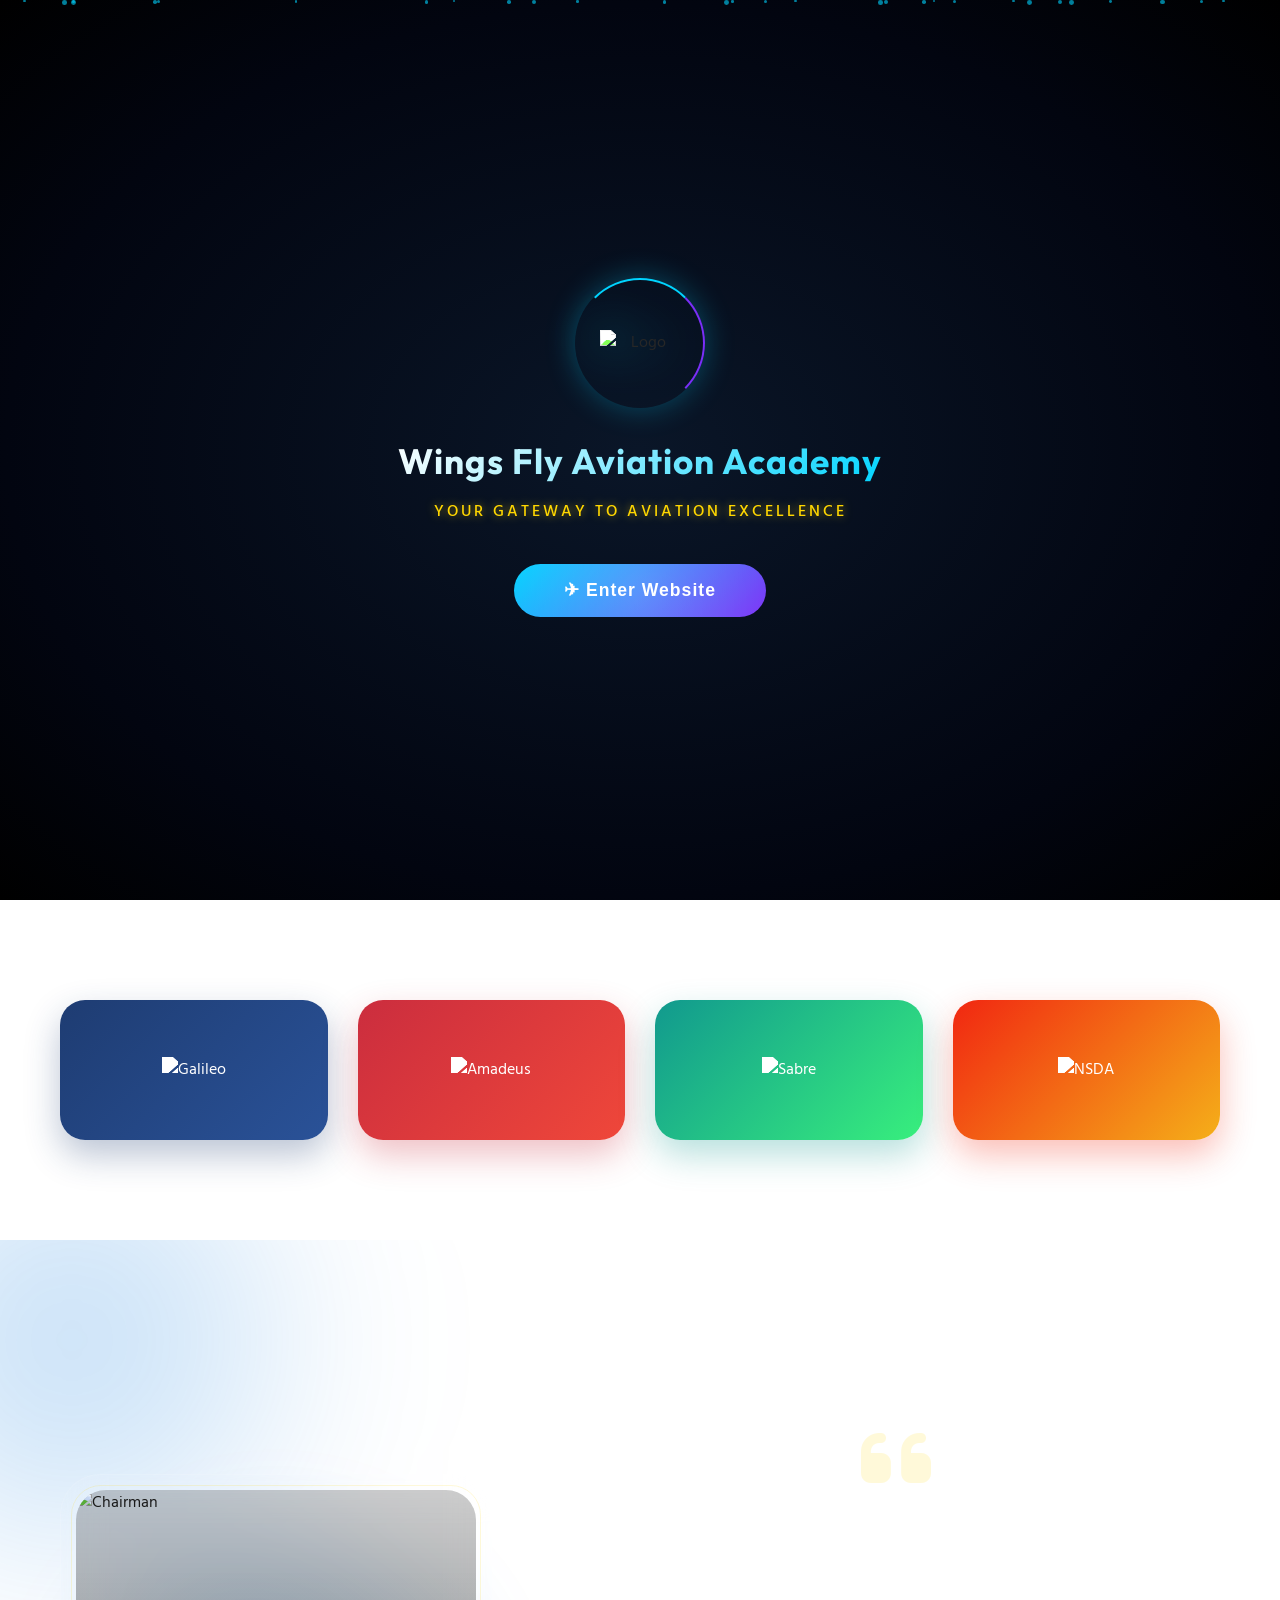
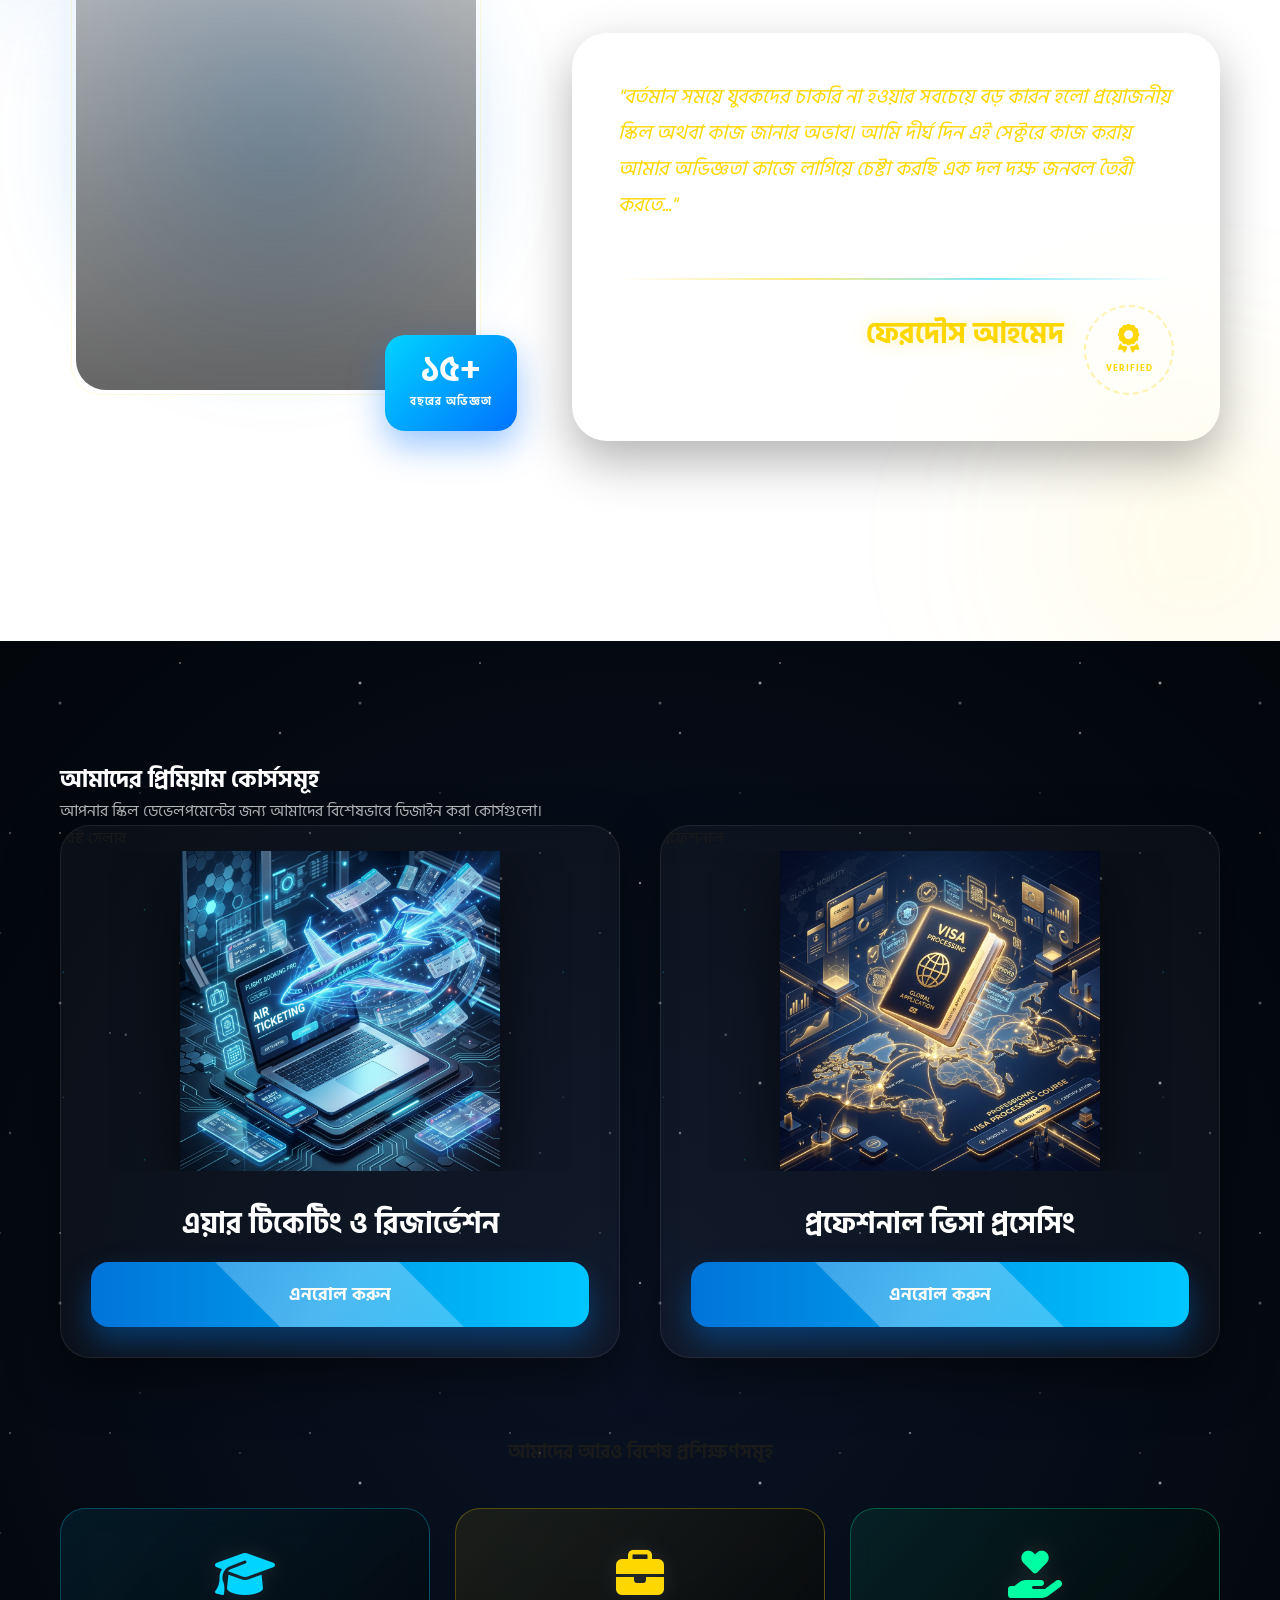
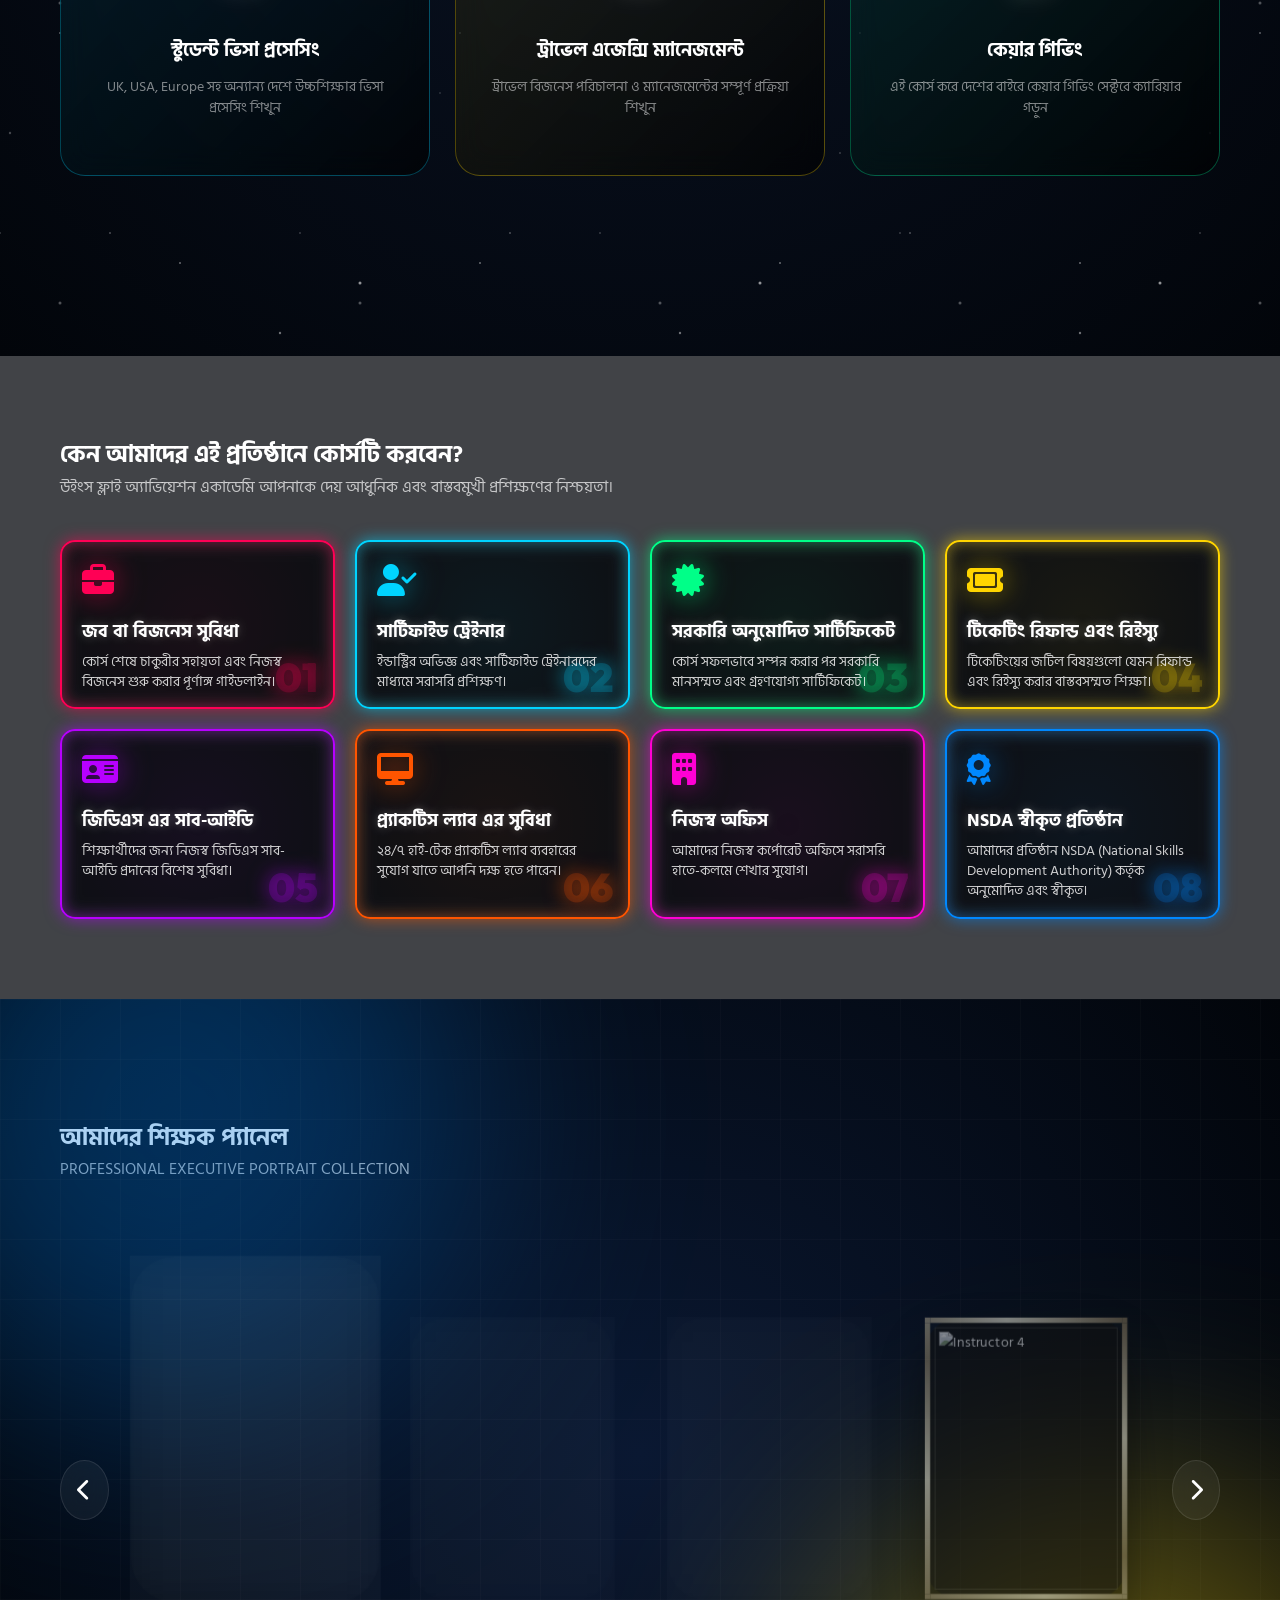
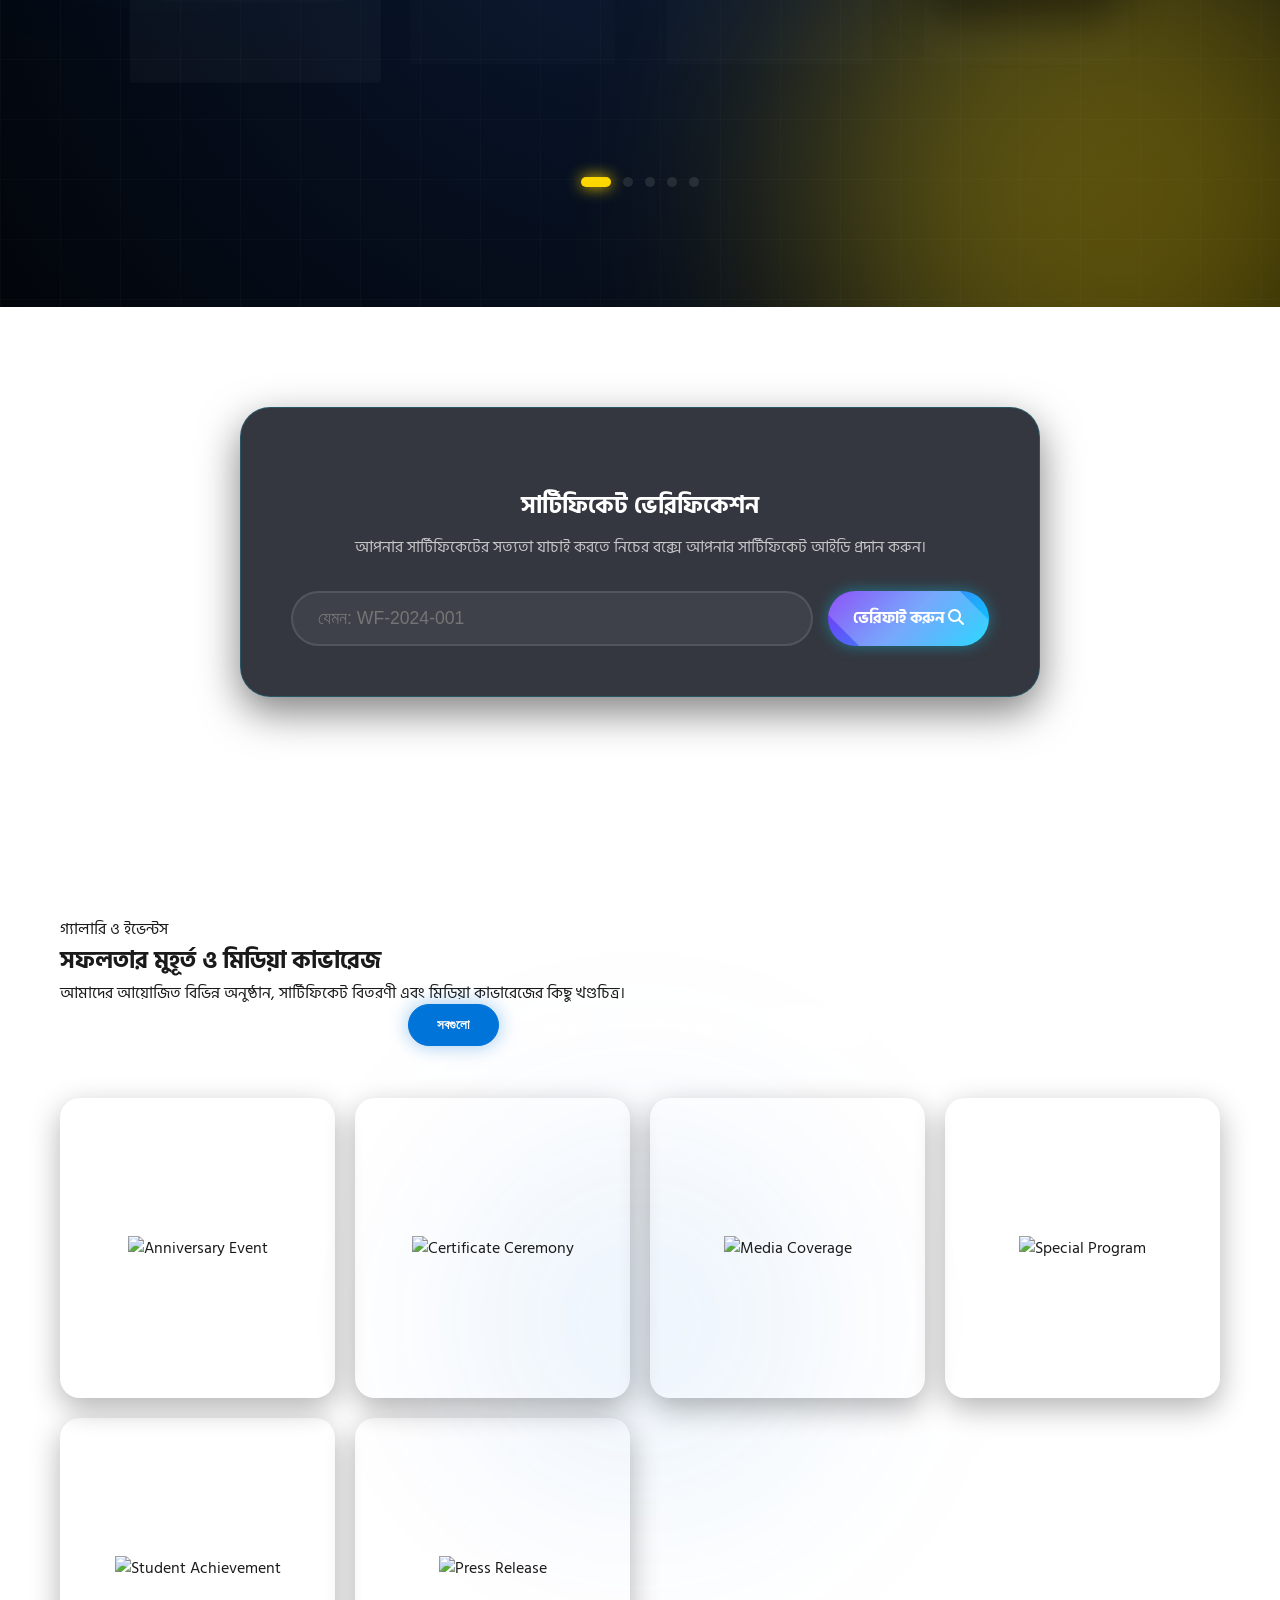
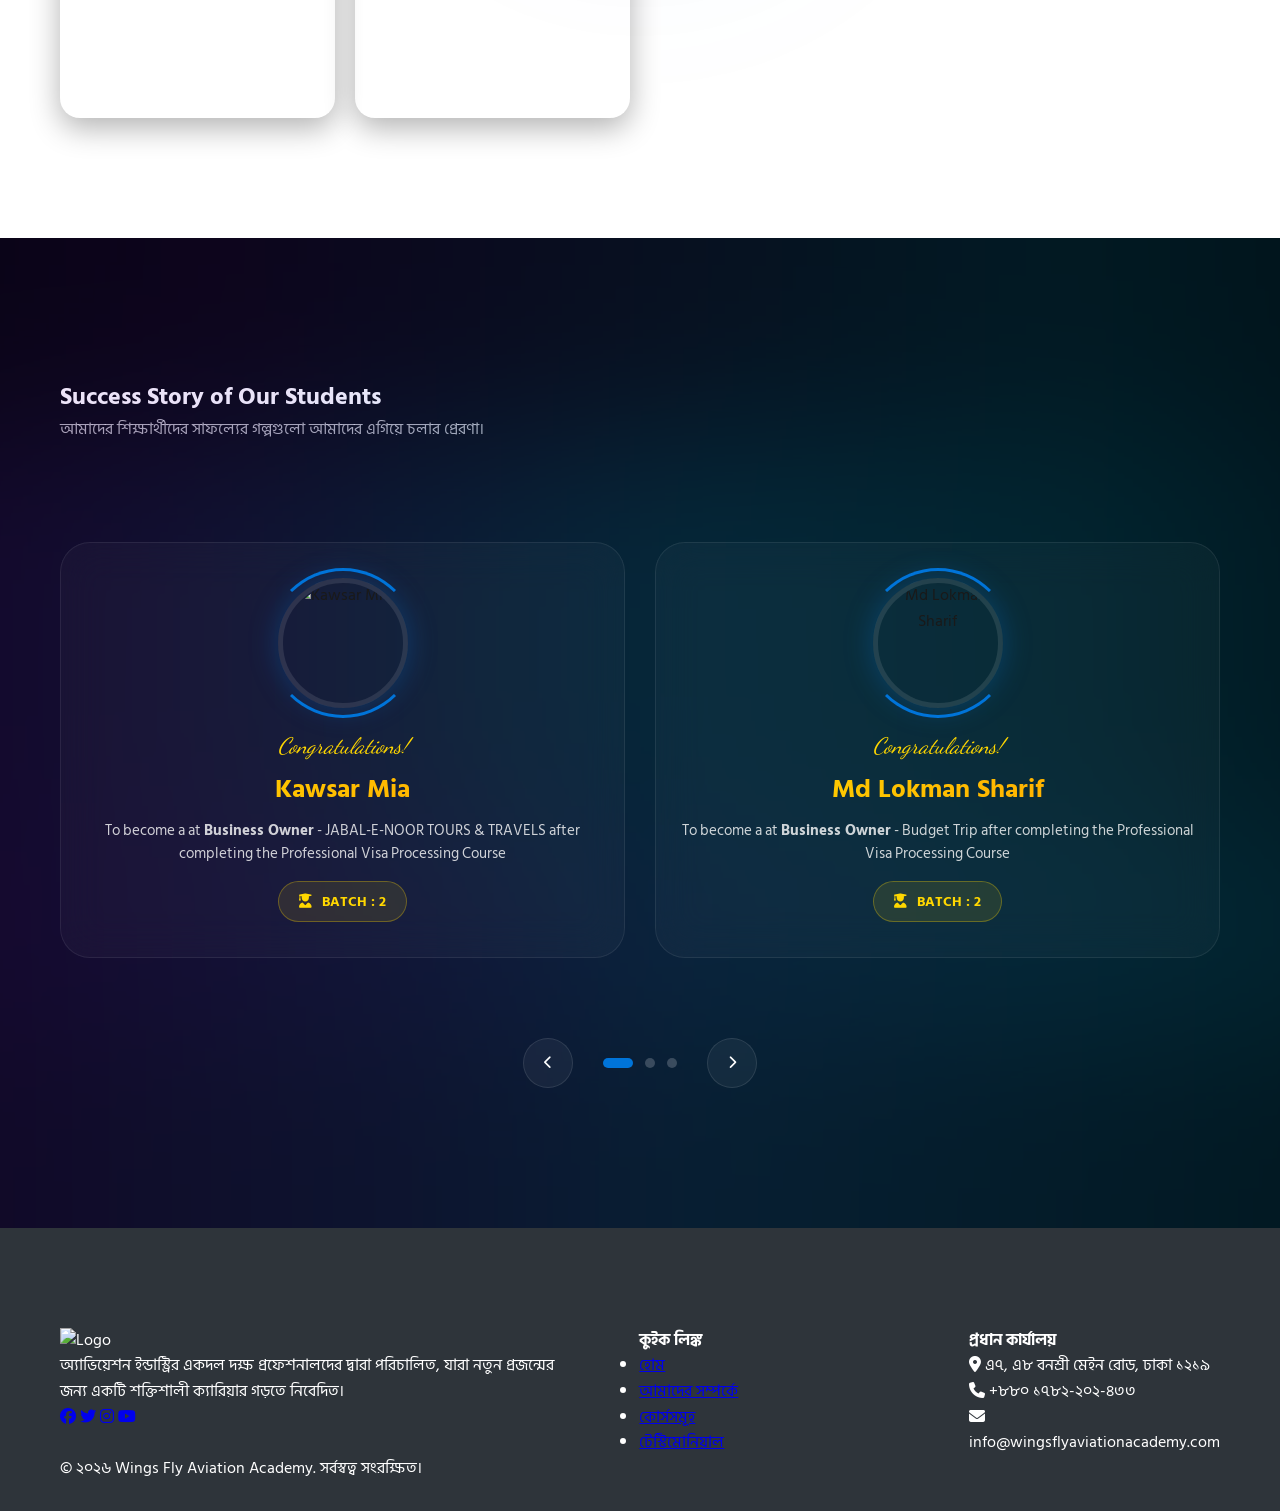
==== index.html @ 0d9cb17f "fix" ====
<!DOCTYPE html>
<html lang="bn">
<head>
    <meta charset="UTF-8">
    <meta name="viewport" content="width=device-width, initial-scale=1.0">
    <title>Wings Fly Aviation Academy | প্রিমিয়াম অ্যাভিয়েশন ট্রেনিং সেন্টার</title>
    <meta name="description" content="Wings Fly Aviation Academy - বাংলাদেশের শীর্ষস্থানীয় অ্যাভিয়েশন ট্রেনিং সেন্টার। এয়ার টিকেটিং, জিডিএস রিজার্ভেশন এবং প্রফেশনাল ভিসা প্রসেসিং শিখে ক্যারিয়ার গড়ুন।">
    <meta name="keywords" content="Aviation Academy Bangladesh, Air Ticketing Course, GDS Training Dhaka, Visa Processing Course, Wings Fly Aviation, অ্যাভিয়েশন ট্রেনিং">
    <meta name="author" content="Wings Fly Aviation Academy">
    
    <!-- Open Graph / Facebook -->
    <meta property="og:type" content="website">
    <meta property="og:url" content="https://wingsflyaviationacademy.com/">
    <meta property="og:title" content="Wings Fly Aviation Academy | আপনার অ্যাভিয়েশন ক্যারিয়ার শুরু হোক এখান থেকেই">
    <meta property="og:description" content="ইন্ডাস্ট্রি এক্সপার্টদের কাছ থেকে এয়ার টিকেটিং, জিডিএস রিজার্ভেশন এবং প্রফেশনাল ভিসা প্রসেসিং শিখুন।">
    <meta property="og:image" content="https://wingsflyaviationacademy.com/wp-content/uploads/2024/03/wingsflyacademy-logo.svg">

    <!-- Twitter -->
    <meta property="twitter:card" content="summary_large_image">
    <meta property="twitter:title" content="Wings Fly Aviation Academy">
    <meta property="twitter:description" content="বাংলাদেশের সেরা অ্যাভিয়েশন ট্রেনিং একাডেমি।">

    <!-- JSON-LD Structured Data for SEO -->
    <script type="application/ld+json">
    {
      "@context": "https://schema.org",
      "@type": "EducationalOrganization",
      "name": "Wings Fly Aviation Academy",
      "url": "https://wingsflyaviationacademy.com/",
      "logo": "https://wingsflyaviationacademy.com/wp-content/uploads/2024/03/wingsflyacademy-logo.svg",
      "description": "Leading Aviation Academy in Bangladesh providing Air Ticketing, GDS and Visa Processing training.",
      "address": {
        "@type": "PostalAddress",
        "streetAddress": "A7, A8 Bonosree Main Road",
        "addressLocality": "Dhaka",
        "postalCode": "1219",
        "addressCountry": "BD"
      },
      "contactPoint": {
        "@type": "ContactPoint",
        "telephone": "+8801782202433",
        "contactType": "customer service"
      }
    }
    </script>
    
    <!-- Google Fonts: Outfit, Hind Siliguri & Dancing Script -->
    <link rel="preconnect" href="https://fonts.googleapis.com">
    <link rel="preconnect" href="https://fonts.gstatic.com" crossorigin>
    <link href="https://fonts.googleapis.com/css2?family=Outfit:wght@300;400;600;700;800&family=Hind+Siliguri:wght@300;400;500;600;700&family=Dancing+Script:wght@700&display=swap" rel="stylesheet">
    
    <!-- Font Awesome -->
    <link rel="stylesheet" href="https://cdnjs.cloudflare.com/ajax/libs/font-awesome/6.4.0/css/all.min.css">
    
    <!-- Supabase SDK -->
    <script src="https://cdn.jsdelivr.net/npm/@supabase/supabase-js@2"></script>
    
    <!-- EmailJS SDK -->
    <script src="https://cdn.jsdelivr.net/npm/@emailjs/browser@3/dist/email.min.js"></script>
    <script>
        (function() {
            emailjs.init("lJp4QOYPMwWMzXq5p"); // Your Public Key
        })();
    </script>

    <!-- Google Analytics (GA4) -->
    <!-- আপনার নিজের GA4 Measurement ID বসান (G-XXXXXXXXXX) -->
    <script async src="https://www.googletagmanager.com/gtag/js?id=G-XXXXXXXXXX"></script>
    <script>
        window.dataLayer = window.dataLayer || [];
        function gtag(){dataLayer.push(arguments);}
        gtag('js', new Date());
        gtag('config', 'G-XXXXXXXXXX');
    </script>
    
    <!-- Custom CSS -->
    <link rel="stylesheet" href="css/main.css">
    <link rel="stylesheet" href="css/auth.css">
    <!-- Theme CSS (loaded dynamically) -->
    <link rel="stylesheet" href="" id="theme-css">
    
    <style>
    /* ===== THEME SWITCHER WIDGET ===== */
    #theme-switcher {
        position: fixed;
        right: -148px;
        top: 50%;
        transform: translateY(-50%);
        z-index: 99999;
        display: flex;
        flex-direction: column;
        gap: 0;
        border-radius: 16px 0 0 16px;
        overflow: hidden;
        box-shadow: -4px 0 30px rgba(0,0,0,0.4);
        border: 1px solid rgba(255,255,255,0.15);
        border-right: none;
        transition: right 0.4s cubic-bezier(0.4, 0, 0.2, 1);
    }
    #theme-switcher.open { right: 0 !important; }
    
    .theme-toggle-tab {
        position: fixed;
        right: 0;
        top: calc(50% - 60px);
        transform: translateY(-50%);
        z-index: 99998;
        background: linear-gradient(135deg, #031b33, #7303c0);
        color: white;
        width: 32px;
        height: 120px;
        border-radius: 10px 0 0 10px;
        display: flex;
        align-items: center;
        justify-content: center;
        cursor: pointer;
        writing-mode: vertical-rl;
        font-size: 11px;
        font-weight: 700;
        letter-spacing: 2px;
        text-transform: uppercase;
        box-shadow: -3px 0 20px rgba(0,0,0,0.3);
        transition: width 0.3s ease, right 0.4s cubic-bezier(0.4, 0, 0.2, 1);
    }
    .theme-toggle-tab:hover { width: 38px; }
    #theme-switcher.open ~ .theme-toggle-tab { right: 148px; }
    
    .theme-btn {
        width: 140px;
        padding: 14px 12px;
        border: none;
        cursor: pointer;
        display: flex;
        align-items: center;
        gap: 10px;
        font-family: 'Outfit', sans-serif;
        font-size: 12px;
        font-weight: 700;
        text-transform: uppercase;
        letter-spacing: 0.5px;
        transition: all 0.3s ease;
        position: relative;
        overflow: hidden;
    }
    .theme-btn::before {
        content: '';
        position: absolute;
        left: 0; top: 0;
        width: 3px; height: 100%;
        opacity: 0;
        transition: opacity 0.3s;
    }
    .theme-btn.active::before { opacity: 1; }
    
    /* Original Night Sky Button */
    .theme-btn-original {
        background: linear-gradient(135deg, #031b33, #7303c0);
        color: #00d4ff;
    }
    .theme-btn-original::before { background: #00d4ff; }
    .theme-btn-original .t-icon { color: #FFD700; text-shadow: 0 0 10px rgba(255,215,0,0.8); }
    .theme-btn-original:hover, .theme-btn-original.active { background: linear-gradient(135deg,#050a12,#7303c0); box-shadow: inset 0 0 20px rgba(0,212,255,0.15); }
    
    /* Neon Cyberpunk Button */
    .theme-btn-neon {
        background: linear-gradient(135deg, #0D1117, #1a1a2e);
        color: #00FF9F;
    }
    .theme-btn-neon::before { background: #00FF9F; }
    .theme-btn-neon .t-icon { color: #00FF9F; text-shadow: 0 0 8px #00FF9F; }
    .theme-btn-neon:hover, .theme-btn-neon.active { background: #1a1a2e; box-shadow: inset 0 0 20px rgba(0,255,159,0.1); }
    
    /* Gradient Deep Button */
    .theme-btn-gradient {
        background: linear-gradient(135deg, #020617, #0F172A);
        color: #00D9FF;
    }
    .theme-btn-gradient::before { background: #00D9FF; }
    .theme-btn-gradient .t-icon { color: #7F39FB; text-shadow: 0 0 8px #7F39FB; }
    .theme-btn-gradient:hover, .theme-btn-gradient.active { background: #0F172A; box-shadow: inset 0 0 20px rgba(0,217,255,0.1); }
    
    /* American Eagle Button */
    .theme-btn-american {
        background: linear-gradient(135deg, #0A1628, #1B3A8C);
        color: #FFD700;
    }
    .theme-btn-american::before { background: #E31B23; }
    .theme-btn-american .t-icon { color: #FFD700; text-shadow: 0 0 8px rgba(255,215,0,0.8); }
    .theme-btn-american:hover, .theme-btn-american.active { background: #1B3A8C; box-shadow: inset 0 0 20px rgba(255,215,0,0.15); }
    
    .t-icon { font-size: 16px; min-width: 20px; }
    .t-label { font-size: 10px; line-height: 1.2; }
    .theme-btn.active .t-icon::after {
        content: '●';
        position: absolute;
        right: 8px;
        font-size: 8px;
        top: 50%;
        transform: translateY(-50%);
    }
    
    /* Cursor particle trail */
    .cursor-particle {
        position: fixed;
        pointer-events: none;
        border-radius: 50%;
        z-index: 99997;
        animation: particleFade 0.8s ease forwards;
    }
    @keyframes particleFade {
        0% { opacity: 1; transform: scale(1); }
        100% { opacity: 0; transform: scale(0); }
    }
    section { transition: background 0.5s ease; }
    </style>
</head>
<body>
    <!-- ===== THEME SWITCHER ===== -->
    <div id="theme-switcher">
        <button class="theme-btn theme-btn-original active" data-theme="original" title="Original Night Sky">
            <span class="t-icon">🌙</span>
            <span class="t-label">ORIGINAL<br>NIGHT SKY</span>
        </button>
        <button class="theme-btn theme-btn-neon" data-theme="neon" title="Neon Cyberpunk">
            <span class="t-icon">⚡</span>
            <span class="t-label">NEON<br>CYBER</span>
        </button>
        <button class="theme-btn theme-btn-gradient" data-theme="gradient" title="Modern Gradient">
            <span class="t-icon">🌌</span>
            <span class="t-label">GRADIENT<br>DEEP</span>
        </button>
        <button class="theme-btn theme-btn-american" data-theme="american" title="American Patriotic">
            <span class="t-icon">🦅</span>
            <span class="t-label">AMERICAN<br>EAGLE</span>
        </button>
    </div>
    <div class="theme-toggle-tab" id="themeTab">THEME</div>
    
    <!-- Global Animated Background -->
    <div class="global-bg-anim">
        <div class="color-layer"></div>
        <div class="stars-layer-1"></div>
        <div class="stars-layer-2"></div>
        <div class="planet-1"></div>
        <div class="planet-2"></div>
        <!-- Flying Airplane -->
        <div class="flying-airplane" id="flyingPlane">
            <div class="plane-body">✈</div>
            <div class="plane-trail"></div>
        </div>
        <div class="flying-airplane plane-2" id="flyingPlane2">
            <div class="plane-body">✈</div>
            <div class="plane-trail"></div>
        </div>
    </div>

    <style>
        /* === Flying Airplane on Starry Background === */
        .flying-airplane {
            position: fixed;
            z-index: 1;
            pointer-events: none;
            animation: flyAcross 25s linear infinite;
            opacity: 0;
        }
        .flying-airplane.plane-2 {
            animation: flyAcross2 35s linear infinite;
            animation-delay: 12s;
        }
        .plane-body {
            font-size: 22px;
            color: rgba(255, 255, 255, 0.7);
            text-shadow: 0 0 15px rgba(0, 212, 255, 0.8), 0 0 30px rgba(0, 212, 255, 0.4);
            transform: rotate(-15deg);
            filter: drop-shadow(0 0 8px rgba(0, 212, 255, 0.6));
        }
        .plane-2 .plane-body {
            font-size: 14px;
            color: rgba(255, 255, 255, 0.4);
            transform: rotate(-20deg);
        }
        .plane-trail {
            position: absolute;
            top: 50%;
            right: 100%;
            width: 120px;
            height: 1px;
            background: linear-gradient(to left, rgba(255,255,255,0.5), transparent);
            transform: translateY(-50%);
            animation: trailPulse 2s ease-in-out infinite;
        }
        .plane-2 .plane-trail {
            width: 60px;
            height: 1px;
            background: linear-gradient(to left, rgba(255,255,255,0.2), transparent);
        }
        @keyframes flyAcross {
            0% { left: -5%; top: 20%; opacity: 0; }
            5% { opacity: 0.9; }
            90% { opacity: 0.9; }
            100% { left: 105%; top: 8%; opacity: 0; }
        }
        @keyframes flyAcross2 {
            0% { left: 105%; top: 65%; opacity: 0; }
            5% { opacity: 0.5; }
            90% { opacity: 0.5; }
            100% { left: -5%; top: 40%; opacity: 0; }
        }
        @keyframes trailPulse {
            0%, 100% { opacity: 0.6; width: 120px; }
            50% { opacity: 1; width: 160px; }
        }

        /* Shooting stars */
        .shooting-star {
            position: fixed;
            width: 2px;
            height: 2px;
            background: white;
            border-radius: 50%;
            pointer-events: none;
            z-index: 1;
            box-shadow: 0 0 6px 2px rgba(255,255,255,0.6);
        }
        .shooting-star::after {
            content: '';
            position: absolute;
            top: 0;
            right: 100%;
            width: 80px;
            height: 1px;
            background: linear-gradient(to left, white, transparent);
        }
    </style>

    <!-- Welcome Splash Screen -->
    <div id="welcomeSplash" class="welcome-splash">
        <div class="splash-content">
            <div class="splash-logo-ring">
                <div class="splash-ring-glow"></div>
                <img src="https://wingsflyaviationacademy.com/wp-content/uploads/2024/03/wingsflyacademy-logo.svg" alt="Logo" class="splash-logo">
            </div>
            <h1 class="splash-title">Wings Fly Aviation Academy</h1>
            <p class="splash-subtitle">Your Gateway to Aviation Excellence</p>
            <button id="enterSiteBtn" class="splash-enter-btn">
                <span>✈ Enter Website</span>
                <div class="btn-glow"></div>
            </button>
        </div>
        <div class="splash-particles" id="splashParticles"></div>
    </div>

    <style>
        .welcome-splash {
            position: fixed;
            inset: 0;
            z-index: 999999;
            background: radial-gradient(ellipse at center, #0a1628 0%, #020510 70%, #000 100%);
            display: flex;
            align-items: center;
            justify-content: center;
            transition: opacity 0.8s ease, visibility 0.8s;
        }
        .welcome-splash.hide {
            opacity: 0;
            visibility: hidden;
            pointer-events: none;
        }
        .splash-content {
            text-align: center;
            position: relative;
            z-index: 2;
            animation: splashFadeIn 1s ease forwards;
        }
        @keyframes splashFadeIn {
            from { opacity: 0; transform: translateY(30px); }
            to { opacity: 1; transform: translateY(0); }
        }
        .splash-logo-ring {
            position: relative;
            width: 120px;
            height: 120px;
            margin: 0 auto 30px;
            display: flex;
            align-items: center;
            justify-content: center;
        }
        .splash-ring-glow {
            position: absolute;
            inset: -5px;
            border-radius: 50%;
            border: 2px solid transparent;
            border-top-color: #00d4ff;
            border-right-color: #7b2ff7;
            animation: ringRotate 2s linear infinite;
            box-shadow: 0 0 30px rgba(0,212,255,0.3);
        }
        @keyframes ringRotate { to { transform: rotate(360deg); } }
        .splash-logo {
            width: 80px;
            filter: brightness(1.5) drop-shadow(0 0 25px rgba(0,212,255,0.8));
            animation: logoPulse 2s ease-in-out infinite;
        }
        @keyframes logoPulse {
            0%, 100% { transform: scale(1); }
            50% { transform: scale(1.05); }
        }
        .splash-title {
            font-family: 'Outfit', sans-serif;
            font-size: 2.2rem;
            font-weight: 700;
            color: white;
            margin-bottom: 10px;
            background: linear-gradient(135deg, #ffffff, #00d4ff);
            -webkit-background-clip: text;
            -webkit-text-fill-color: transparent;
            letter-spacing: 1px;
        }
        .splash-subtitle {
            color: #FFD700;
            text-shadow: 0 0 10px rgba(255, 215, 0, 0.6);
            font-size: 1rem;
            margin-bottom: 40px;
            letter-spacing: 3px;
            text-transform: uppercase;
            font-weight: 500;
        }
        .splash-enter-btn {
            position: relative;
            padding: 16px 50px;
            background: linear-gradient(135deg, #00d4ff, #7b2ff7);
            color: white;
            border: none;
            border-radius: 50px;
            font-size: 1.1rem;
            font-weight: 600;
            cursor: pointer;
            letter-spacing: 1px;
            overflow: hidden;
            transition: all 0.4s;
            animation: btnPulse 2s ease-in-out infinite;
        }
        .splash-enter-btn:hover {
            transform: scale(1.08);
            box-shadow: 0 10px 40px rgba(0,212,255,0.4);
        }
        @keyframes btnPulse {
            0%, 100% { box-shadow: 0 5px 25px rgba(0,212,255,0.3); }
            50% { box-shadow: 0 5px 40px rgba(123,47,247,0.5); }
        }
        .btn-glow {
            position: absolute;
            top: -50%;
            left: -50%;
            width: 200%;
            height: 200%;
            background: radial-gradient(circle, rgba(255,255,255,0.15), transparent 60%);
            animation: glowMove 3s ease-in-out infinite;
        }
        @keyframes glowMove {
            0%, 100% { transform: translate(-30%, -30%); }
            50% { transform: translate(30%, 30%); }
        }
        .splash-particles {
            position: absolute;
            inset: 0;
            overflow: hidden;
        }
        .s-particle {
            position: absolute;
            width: 3px;
            height: 3px;
            background: rgba(0, 212, 255, 0.6);
            border-radius: 50%;
            animation: floatUp 6s ease-in-out infinite;
        }
        @keyframes floatUp {
            0% { transform: translateY(100vh) scale(0); opacity: 0; }
            50% { opacity: 1; }
            100% { transform: translateY(-20px) scale(1); opacity: 0; }
        }
    </style>

    <script>
        (function() {
            // Create splash particles
            const particleContainer = document.getElementById('splashParticles');
            for (let i = 0; i < 30; i++) {
                const p = document.createElement('div');
                p.className = 's-particle';
                p.style.left = Math.random() * 100 + '%';
                p.style.animationDelay = Math.random() * 6 + 's';
                p.style.animationDuration = (4 + Math.random() * 4) + 's';
                p.style.width = p.style.height = (2 + Math.random() * 3) + 'px';
                particleContainer.appendChild(p);
            }

            // Pre-load voices
            if ('speechSynthesis' in window) {
                speechSynthesis.getVoices();
                speechSynthesis.onvoiceschanged = () => speechSynthesis.getVoices();
            }

            // Enter button click
            document.getElementById('enterSiteBtn').addEventListener('click', function() {
                const splash = document.getElementById('welcomeSplash');
                splash.classList.add('hide');
                setTimeout(() => splash.style.display = 'none', 900);
                
                // Play welcome speech NOW (user just clicked = browser allows audio)
                if ('speechSynthesis' in window) {
                    speechSynthesis.cancel();
                    const msg = new SpeechSynthesisUtterance('Welcome to Wings Fly Aviation Academy!');
                    msg.lang = 'en-US';
                    msg.rate = 0.85;
                    msg.pitch = 1.05;
                    msg.volume = 1.0;
                    
                    const voices = speechSynthesis.getVoices();
                    if (voices.length > 0) {
                        const best = voices.find(v => v.name.includes('Google') && v.lang.includes('en'))
                                  || voices.find(v => v.name.includes('Microsoft') && v.lang.includes('en'))
                                  || voices.find(v => v.lang.startsWith('en'));
                        if (best) msg.voice = best;
                    }
                    
                    speechSynthesis.speak(msg);
                }
            });
        })();
    </script>
    <script>
        // Shooting stars effect
        (function() {
            function createShootingStar() {
                const star = document.createElement('div');
                star.className = 'shooting-star';
                star.style.top = Math.random() * 50 + '%';
                star.style.left = Math.random() * 80 + '%';
                star.style.animation = `shootStar ${0.8 + Math.random() * 0.5}s linear forwards`;
                document.body.appendChild(star);
                setTimeout(() => star.remove(), 1500);
            }
            setInterval(() => {
                if (Math.random() > 0.6) createShootingStar();
            }, 4000);
            const style = document.createElement('style');
            style.textContent = `
                @keyframes shootStar {
                    0% { transform: translate(0, 0) rotate(-45deg); opacity: 1; }
                    100% { transform: translate(300px, 300px) rotate(-45deg); opacity: 0; }
                }
            `;
            document.head.appendChild(style);
        })();
    </script>


    <!-- Top Notice Bar -->
    <div id="top-notice-bar" style="display: none; background: #020510; border-bottom: 2px solid #ff004c; color: #ff004c; padding: 10px 0; font-size: 16px; font-weight: 800; text-align: center; overflow: hidden; position: relative; z-index: 1000; letter-spacing: 1px;">
        <div class="notice-content" style="white-space: nowrap; animation: scrollingNotice 20s linear infinite; display: inline-block;">
            <i class="fa-solid fa-bullhorn" style="margin-right: 15px; color: #ff004c;"></i>
            <span id="top-notice-text">Notice goes here</span>
            <i class="fa-solid fa-bullhorn" style="margin-left: 15px; color: #ff004c;"></i>
        </div>
        <style>
            @keyframes scrollingNotice {
                0% { transform: translateX(100vw); }
                100% { transform: translateX(-100%); }
            }
        </style>
    </div>

    <!-- Header / Navbar -->
    <header class="navbar">
        <div class="container">
            <div class="logo">
                <div class="logo-wrapper">
                    <img src="https://wingsflyaviationacademy.com/wp-content/uploads/2024/03/wingsflyacademy-logo.svg" alt="Wings Fly Logo">
                </div>
            </div>
            <nav class="nav-links">
                <a href="#home">Home</a>
                <a href="#chairman">Chairman</a>
                <a href="#courses">Courses</a>
                <a href="#visa">Visa</a>
                <a href="#trainers">Instructors</a>
                <a href="#footer">Contact</a>
            </nav>
            <div class="nav-actions">
                <button class="btn-login" id="openAuthBtn">Student Login</button>
                <button class="btn-primary" id="openAdmissionBtn">Enroll Now</button>
            </div>
            <button class="mobile-menu-btn"><i class="fa-solid fa-bars"></i></button>
        </div>
    </header>

    <!-- Hero Section -->
    <section id="home" class="hero">
        <div class="hero-overlay"></div>
        <div class="hero-bg-pattern"></div>
        <div class="container hero-grid">
            <div class="hero-content">
                <span class="badge">#১ অ্যাভিয়েশন একাডেমি - ঢাকা</span>
                <h1>আপনার <span class="highlight">অ্যাভিয়েশন ক্যারিয়ার</span> শুরু হোক এখান থেকেই</h1>
                <p>ইন্ডাস্ট্রি এক্সপার্টদের কাছ থেকে এয়ার টিকেটিং, জিডিএস রিজার্ভেশন এবং প্রফেশনাল ভিসা প্রসেসিং শিখে গ্লোবাল ট্রাভেল ইন্ডাস্ট্রিতে নিজেকে প্রতিষ্ঠিত করুন।</p>
                <div class="hero-btns">
                    <a href="#courses" class="btn-primary btn-large">কোর্সগুলো দেখুন</a>
                    <a href="tel:+8801782202433" class="btn-outline btn-large"><i class="fa-solid fa-phone"></i> কল করুন</a>
                </div>
                <div class="hero-stats">
                    <div class="stat-item">
                        <span class="stat-num">৫০০০+</span>
                        <span class="stat-label">প্রশিক্ষিত শিক্ষার্থী</span>
                    </div>
                    <div class="stat-item">
                        <span class="stat-num">৯৫%</span>
                        <span class="stat-label">সাফল্যের হার</span>
                    </div>
                </div>
            </div>
            <div class="hero-visual">
                <style>
                    .hero-globe-container {
                        position: relative;
                        width: 100%;
                        max-width: 450px;
                        aspect-ratio: 1;
                        margin: 0 auto;
                        perspective: 1200px;
                    }
                    .globe {
                        width: 100%;
                        height: 100%;
                        position: relative;
                        transform-style: preserve-3d;
                        animation: rotateGlobe 20s linear infinite;
                    }
                    .globe-sphere {
                        position: absolute;
                        inset: 0;
                        border-radius: 50%;
                        background: radial-gradient(circle at 30% 30%, rgba(0, 212, 255, 0.1), rgba(2, 5, 16, 0.9) 70%);
                        box-shadow: inset -20px -20px 50px rgba(0,0,0,0.8), inset 0 0 40px rgba(0, 212, 255, 0.4), 0 0 30px rgba(0, 212, 255, 0.2);
                        backdrop-filter: blur(5px);
                    }
                    .globe-outer-glow {
                        position: absolute;
                        inset: -30px;
                        border-radius: 50%;
                        background: radial-gradient(circle, rgba(123, 47, 247, 0.15) 0%, transparent 60%);
                        animation: pulseGlow 4s ease-in-out infinite;
                        pointer-events: none;
                        transform: translateZ(-1px);
                    }
                    .globe-equator, .globe-meridians span {
                        position: absolute;
                        top: 5%; left: 5%; right: 5%; bottom: 5%;
                        border-radius: 50%;
                        border: 1px solid rgba(0, 212, 255, 0.25);
                    }
                    .globe-equator { transform: rotateX(75deg); border-color: rgba(123, 47, 247, 0.4); }
                    .globe-meridians span:nth-child(1) { transform: rotateY(0deg); }
                    .globe-meridians span:nth-child(2) { transform: rotateY(45deg); }
                    .globe-meridians span:nth-child(3) { transform: rotateY(90deg); }
                    .globe-meridians span:nth-child(4) { transform: rotateY(135deg); }

                    @keyframes rotateGlobe {
                        0% { transform: rotateY(0deg) rotateX(15deg); }
                        100% { transform: rotateY(360deg) rotateX(15deg); }
                    }
                    @keyframes pulseGlow {
                        0%, 100% { transform: scale(1); opacity: 0.6; }
                        50% { transform: scale(1.1); opacity: 1; }
                    }

                    .globe-flight {
                        position: absolute;
                        top: 50%; left: 50%;
                        width: 115%; height: 115%;
                        margin-top: -57.5%; margin-left: -57.5%;
                        transform-style: preserve-3d;
                        animation: orbitFlight 6s linear infinite;
                    }
                    .flight-2 {
                        width: 125%; height: 125%;
                        margin-top: -62.5%; margin-left: -62.5%;
                        animation: orbitFlight 10s linear infinite reverse;
                        transform: rotateX(60deg) rotateZ(30deg);
                    }
                    .globe-flight i {
                        position: absolute;
                        top: -12px; left: 50%;
                        font-size: 20px;
                        color: #fff;
                        filter: drop-shadow(0 0 12px #00d4ff);
                        transform: translateX(-50%) rotate(90deg) rotateX(90deg);
                    }
                    .flight-2 i { color: #FFD700; filter: drop-shadow(0 0 12px #FFD700); font-size: 16px; }

                    @keyframes orbitFlight {
                        0% { transform: rotateY(0deg) rotateZ(20deg); }
                        100% { transform: rotateY(360deg) rotateZ(20deg); }
                    }

                    .hero-content h1 {
                        position: relative;
                        animation: textGlitch 4s infinite;
                    }
                    @keyframes textGlitch {
                        0%, 100% { text-shadow: 0 0 20px rgba(0,212,255,0.4); }
                        92% { text-shadow: 0 0 20px rgba(0,212,255,0.4); }
                        94% { text-shadow: -3px 0 #00d4ff, 3px 0 #7b2ff7; transform: translateX(-2px); }
                        96% { text-shadow: 3px 0 #00d4ff, -3px 0 #7b2ff7; transform: translateX(2px); }
                        98% { text-shadow: 0 0 20px rgba(0,212,255,0.4); transform: translateX(0); }
                    }

                    /* Floating Cards over Globe */
                    .globe-card {
                        position: absolute;
                        background: rgba(2, 5, 16, 0.7);
                        border: 1px solid rgba(0, 212, 255, 0.3);
                        backdrop-filter: blur(10px);
                        padding: 10px 20px;
                        border-radius: 30px;
                        color: white;
                        font-size: 0.9rem;
                        font-weight: 600;
                        display: flex;
                        align-items: center;
                        gap: 10px;
                        box-shadow: 0 10px 20px rgba(0,0,0,0.5);
                        z-index: 10;
                        animation: floatCard 4s ease-in-out infinite;
                    }
                    .globe-card i { color: #00d4ff; font-size: 1.2rem; }
                    .gc-1 { top: 10%; right: -10%; animation-delay: 0s; }
                    .gc-2 { bottom: 15%; left: -10%; animation-delay: 2s; border-color: rgba(123, 47, 247, 0.4); }
                    .gc-2 i { color: #7b2ff7; }
                    @keyframes floatCard {
                        0%, 100% { transform: translateY(0); }
                        50% { transform: translateY(-15px); }
                    }
                </style>

                <div class="hero-globe-container">
                    <div class="globe-outer-glow"></div>
                    <div class="globe">
                        <div class="globe-sphere"></div>
                        <div class="globe-meridians">
                            <span></span><span></span><span></span><span></span>
                        </div>
                        <div class="globe-equator"></div>
                        <div class="globe-flight">
                            <i class="fa-solid fa-plane"></i>
                        </div>
                        <div class="globe-flight flight-2">
                            <i class="fa-solid fa-plane"></i>
                        </div>
                    </div>
                    <div class="globe-card gc-1" style="padding: 5px 15px;">
                        <img src="assets/logo.jpg" alt="Wings Fly Logo" style="width: 35px; height: 35px; object-fit: contain; border-radius: 5px; mix-blend-mode: screen;">
                        <span>Certified Academy</span>
                    </div>
                    <div class="globe-card gc-2" style="background: linear-gradient(135deg, rgba(2,5,16,0.8), rgba(123,47,247,0.3)); border-color: #00d4ff;">
                        <span style="font-family: 'Outfit', sans-serif; font-size: 1.1rem; background: linear-gradient(to right, #FFD700, #ffaa00); -webkit-background-clip: text; -webkit-text-fill-color: transparent; font-weight: 700; letter-spacing: 1px;">Wings Fly Aviation Academy</span>
                    </div>
                </div>
            </div>
        </div>
        <!-- SVG Wave -->
        <div class="hero-waves">
            <svg xmlns="http://www.w3.org/2000/svg" viewBox="0 0 1440 320" preserveAspectRatio="none" style="width: 100%; height: 100%;">
                <path fill="rgba(255, 255, 255, 0.85)" fill-opacity="1" d="M0,192L48,197.3C96,203,192,213,288,202.7C384,192,480,160,576,144C672,128,768,128,864,154.7C960,181,1056,235,1152,245.3C1248,256,1344,224,1392,208L1440,192L1440,320L1392,320C1344,320,1248,320,1152,320C1056,320,960,320,864,320C768,320,672,320,576,320C480,320,384,320,288,320C192,320,96,320,48,320L0,320Z"></path>
            </svg>
        </div>
    </section>

    <!-- Partners Section -->
    <section class="partners">
        <div class="container">
            <div class="partners-track">
                <div class="partner-card galileo">
                    <img src="https://wingsflyaviationacademy.com/wp-content/uploads/2024/11/galileo-logo.webp" alt="Galileo">
                </div>
                <div class="partner-card amadeus">
                    <img src="https://wingsflyaviationacademy.com/wp-content/uploads/2024/11/amadeus-logo.webp" alt="Amadeus">
                </div>
                <div class="partner-card sabre">
                    <img src="https://wingsflyaviationacademy.com/wp-content/uploads/2024/11/sabre-logo.webp" alt="Sabre">
                </div>
                <div class="partner-card nsda">
                    <img src="https://wingsflyaviationacademy.com/wp-content/uploads/2025/05/nsda-logo.webp" alt="NSDA">
                </div>
            </div>
        </div>
    </section>

    <!-- Chairman Message Section (Luxury Redesign) -->
    <section id="chairman" class="chairman-section" data-reveal>
        <div class="chairman-bg-decoration">
            <div class="decoration-circle circle-1"></div>
            <div class="decoration-circle circle-2"></div>
        </div>
        <div class="container">
            <div class="chairman-grid">
                <div class="chairman-visual">
                    <div class="luxury-frame-container">
                        <div class="frame-glow"></div>
                        <div class="luxury-frame">
                            <div class="frame-inner-border"></div>
                            <div class="chairman-portrait">
                                <img id="dynamic-chairman-img" src="https://wingsflyaviationacademy.com/wp-content/uploads/2024/04/chairman.webp" alt="Chairman">
                                <div class="portrait-overlay"></div>
                            </div>
                        </div>
                        <div class="experience-badge">
                            <div class="badge-content">
                                <span class="years">১৫+</span>
                                <span class="exp-text">বছরের অভিজ্ঞতা</span>
                            </div>
                        </div>
                    </div>
                </div>
                <div class="chairman-info">
                    <div class="chairman-quote-icon">
                        <i class="fa-solid fa-quote-left"></i>
                    </div>
                    <h2 class="chairman-title">চেয়ারম্যানের <span class="highlight">বাণী</span></h2>
                    
                    <div class="chairman-message-card">
                        <p class="quote-p" id="dynamic-chairman-msg">"বর্তমান সময়ে যুবকদের চাকরি না হওয়ার সবচেয়ে বড় কারন হলো প্রয়োজনীয় স্কিল অথবা কাজ জানার অভাব। আমি দীর্ঘ দিন এই সেক্টরে কাজ করায় আমার অভিজ্ঞতা কাজে লাগিয়ে চেষ্টা করছি এক দল দক্ষ জনবল তৈরী করতে..."</p>

                        <div class="chairman-identity-inside">
                            <div class="identity-divider"></div>
                        <div class="identity-text">
                            <h4 id="dynamic-chairman-name">ফেরদৌস আহমেদ</h4>
                            <p id="dynamic-chairman-designation">চেয়ারম্যান, উইংস ফ্লাই অ্যাভিয়েশন একাডেমি</p>
                        </div>
                        <div class="chairman-seal">
                            <div class="seal-inner">
                                <i class="fa-solid fa-award"></i>
                                <span>VERIFIED</span>
                            </div>
                        </div>
                        </div>
                    </div>
                </div>
            </div>
        </div>
    </section>

    <!-- Features Section Replaced by Holographic Benefits -->

    <!-- Courses Section -->
    <section id="courses" class="courses" data-reveal>
        <div class="courses-bg-stars">
            <div class="stars-layer-1"></div>
            <div class="stars-layer-2"></div>
            <div class="shooting-star"></div>
        </div>
        <div class="container">
            <div class="section-header">
                <h2 style="color: #ffffff;">আমাদের প্রিমিয়াম <span class="highlight">কোর্সসমূহ</span></h2>
                <p style="color: rgba(255,255,255,0.7);">আপনার স্কিল ডেভেলপমেন্টের জন্য আমাদের বিশেষভাবে ডিজাইন করা কোর্সগুলো।</p>
            </div>
            <!-- Featured Main Courses (Large) -->
            <div class="featured-courses" id="dynamic-courses">
                <!-- Course 1 -->
                <div class="course-card featured">
                    <div class="course-tag">বেস্ট সেলার</div>
                    <div class="course-img large">
                        <img src="assets/air-ticketing-3d.png" alt="Air Ticketing 3D">
                    </div>
                    <div class="course-info">
                        <h3 class="featured-title">এয়ার টিকেটিং ও রিজার্ভেশন</h3>
                        <button class="btn-primary w-100" onclick="var m=document.getElementById('admissionModal');if(m){m.style.display='flex';m.classList.add('active');}">এনরোল করুন</button>
                    </div>
                </div>
                <!-- Course 2 -->
                <div class="course-card featured">
                    <div class="course-tag">প্রফেশনাল</div>
                    <div class="course-img large">
                        <img src="assets/visa-3d.png" alt="Visa Processing 3D">
                    </div>
                    <div class="course-info">
                        <h3 class="featured-title">প্রফেশনাল ভিসা প্রসেসিং</h3>
                        <button class="btn-primary w-100" onclick="var m=document.getElementById('admissionModal');if(m){m.style.display='flex';m.classList.add('active');}">এনরোল করুন</button>
                    </div>
                </div>
            </div>

            <!-- Additional Courses (Compact Row) -->
            <div class="other-courses-title">
                <h3>আমাদের আরও <span class="highlight">বিশেষ প্রশিক্ষণসমূহ</span></h3>
            </div>
            <div class="other-courses-row">
                <!-- Course 3 -->
                <div class="mini-course-card card-blue" onclick="var m=document.getElementById('admissionModal');if(m){m.style.display='flex';m.classList.add('active');}">
                    <div class="mini-card-icon"><i class="fa-solid fa-graduation-cap"></i></div>
                    <h4>স্টুডেন্ট ভিসা প্রসেসিং</h4>
                    <p>UK, USA, Europe সহ অন্যান্য দেশে উচ্চশিক্ষার ভিসা প্রসেসিং শিখুন</p>
                </div>
                <!-- Course 4 -->
                <div class="mini-course-card card-gold" onclick="var m=document.getElementById('admissionModal');if(m){m.style.display='flex';m.classList.add('active');}">
                    <div class="mini-card-icon"><i class="fa-solid fa-briefcase"></i></div>
                    <h4>ট্রাভেল এজেন্সি ম্যানেজমেন্ট</h4>
                    <p>ট্রাভেল বিজনেস পরিচালনা ও ম্যানেজমেন্টের সম্পূর্ণ প্রক্রিয়া শিখুন</p>
                </div>
                <!-- Course 5 -->
                <div class="mini-course-card card-teal" onclick="var m=document.getElementById('admissionModal');if(m){m.style.display='flex';m.classList.add('active');}">
                    <div class="mini-card-icon"><i class="fa-solid fa-hand-holding-heart"></i></div>
                    <h4>কেয়ার গিভিং</h4>
                    <p>এই কোর্স করে দেশের বাইরে কেয়ার গিভিং সেক্টরে ক্যারিয়ার গড়ুন</p>
                </div>
            </div>
        </div>
    </section>

    <!-- Why Us (Holographic Glass Section) -->
    <section id="benefits" class="benefits-section" data-reveal>
        <div class="container">
            <div class="section-header">
                <h2 style="color: #ffffff;">কেন আমাদের এই প্রতিষ্ঠানে <span class="highlight">কোর্সটি করবেন?</span></h2>
                <p style="color: rgba(255,255,255,0.7);">উইংস ফ্লাই অ্যাভিয়েশন একাডেমি আপনাকে দেয় আধুনিক এবং বাস্তবমুখী প্রশিক্ষণের নিশ্চয়তা।</p>
            </div>
            
            <div class="glass-steps-grid">
                <!-- Step 1 -->
                <div class="hologram-card">
                    <div class="hologram-icon"><i class="fa-solid fa-briefcase"></i></div>
                    <div class="hologram-content">
                        <h3>জব বা বিজনেস সুবিধা</h3>
                        <p>কোর্স শেষে চাকুরীর সহায়তা এবং নিজস্ব বিজনেস শুরু করার পূর্ণাঙ্গ গাইডলাইন।</p>
                    </div>
                    <div class="hologram-number">01</div>
                </div>
                <!-- Step 2 -->
                <div class="hologram-card">
                    <div class="hologram-icon"><i class="fa-solid fa-user-check"></i></div>
                    <div class="hologram-content">
                        <h3>সার্টিফাইড ট্রেইনার</h3>
                        <p>ইন্ডাস্ট্রির অভিজ্ঞ এবং সার্টিফাইড ট্রেইনারদের মাধ্যমে সরাসরি প্রশিক্ষণ।</p>
                    </div>
                    <div class="hologram-number">02</div>
                </div>
                <!-- Step 3 -->
                <div class="hologram-card">
                    <div class="hologram-icon"><i class="fa-solid fa-certificate"></i></div>
                    <div class="hologram-content">
                        <h3>সরকারি অনুমোদিত সার্টিফিকেট</h3>
                        <p>কোর্স সফলভাবে সম্পন্ন করার পর সরকারি মানসম্মত এবং গ্রহণযোগ্য সার্টিফিকেট।</p>
                    </div>
                    <div class="hologram-number">03</div>
                </div>
                <!-- Step 4 -->
                <div class="hologram-card">
                    <div class="hologram-icon"><i class="fa-solid fa-ticket"></i></div>
                    <div class="hologram-content">
                        <h3>টিকেটিং রিফান্ড এবং রিইস্যু</h3>
                        <p>টিকেটিংয়ের জটিল বিষয়গুলো যেমন রিফান্ড এবং রিইস্যু করার বাস্তবসম্মত শিক্ষা।</p>
                    </div>
                    <div class="hologram-number">04</div>
                </div>
                <!-- Step 5 -->
                <div class="hologram-card">
                    <div class="hologram-icon"><i class="fa-solid fa-id-card"></i></div>
                    <div class="hologram-content">
                        <h3>জিডিএস এর সাব-আইডি</h3>
                        <p>শিক্ষার্থীদের জন্য নিজস্ব জিডিএস সাব-আইডি প্রদানের বিশেষ সুবিধা।</p>
                    </div>
                    <div class="hologram-number">05</div>
                </div>
                <!-- Step 6 -->
                <div class="hologram-card">
                    <div class="hologram-icon"><i class="fa-solid fa-desktop"></i></div>
                    <div class="hologram-content">
                        <h3>প্র্যাকটিস ল্যাব এর সুবিধা</h3>
                        <p>২৪/৭ হাই-টেক প্র্যাকটিস ল্যাব ব্যবহারের সুযোগ যাতে আপনি দক্ষ হতে পারেন।</p>
                    </div>
                    <div class="hologram-number">06</div>
                </div>
                <!-- Step 7 -->
                <div class="hologram-card">
                    <div class="hologram-icon"><i class="fa-solid fa-building"></i></div>
                    <div class="hologram-content">
                        <h3>নিজস্ব অফিস</h3>
                        <p>আমাদের নিজস্ব কর্পোরেট অফিসে সরাসরি হাতে-কলমে শেখার সুযোগ।</p>
                    </div>
                    <div class="hologram-number">07</div>
                </div>
                <!-- Step 8 -->
                <div class="hologram-card">
                    <div class="hologram-icon"><i class="fa-solid fa-award"></i></div>
                    <div class="hologram-content">
                        <h3>NSDA স্বীকৃত প্রতিষ্ঠান</h3>
                        <p>আমাদের প্রতিষ্ঠান NSDA (National Skills Development Authority) কর্তৃক অনুমোদিত এবং স্বীকৃত।</p>
                    </div>
                    <div class="hologram-number">08</div>
                </div>
            </div>
        </div>
    </section>

    <!-- Visa Categories Section -->

    <!-- Luxury Executive Gallery (Teachers Panel) -->
    <section id="trainers" class="executive-gallery" data-reveal>
        <div class="gallery-bg-anim">
            <div class="glow-orb orb-1"></div>
            <div class="glow-orb orb-2"></div>
            <div class="grid-overlay"></div>
        </div>
        <div class="container">
            <div class="section-header">
                <h2 style="color: #ffffff;">আমাদের <span class="highlight">শিক্ষক প্যানেল</span></h2>
                <p style="color: rgba(255,255,255,0.7);">PROFESSIONAL EXECUTIVE PORTRAIT COLLECTION</p>
            </div>
            
            <div class="gallery-carousel-wrapper">
                <button class="gallery-nav-btn prev-btn"><i class="fa-solid fa-chevron-left"></i></button>
                <div class="gallery-track-container">
                    <div class="gallery-track" id="dynamic-instructors">
                        <!-- Trainer 1 -->
                        <div class="gallery-frame-wrapper trainer-card">
                            <div class="luxury-frame">
                                <div class="inner-border"></div>
                                <div class="trainer-img-box">
                                    <img src="https://wingsflyaviationacademy.com/wp-content/uploads/2024/11/trainer-1.webp" alt="Hafizur Rahman">
                                </div>
                            </div>
                            <div class="frame-label">
                                <h4>হাফিজুর রহমান</h4>
                                <span>জিডিএস ট্রেইনার</span>
                            </div>
                        </div>

                        <!-- Trainer 2 -->
                        <div class="gallery-frame-wrapper trainer-card">
                            <div class="luxury-frame gold-heavy">
                                <div class="inner-border"></div>
                                <div class="trainer-img-box">
                                    <img src="https://wingsflyaviationacademy.com/wp-content/uploads/2024/11/trainer-2.webp" alt="Shakib Ibn Mustafa">
                                </div>
                            </div>
                            <div class="frame-label">
                                <h4>সাকিব ইবনে মুস্তাফা</h4>
                                <span>ট্রেইনার ও কো-অর্ডিনেটর</span>
                            </div>
                        </div>

                        <!-- Trainer 3 -->
                        <div class="gallery-frame-wrapper trainer-card">
                            <div class="luxury-frame">
                                <div class="inner-border"></div>
                                <div class="trainer-img-box">
                                    <img src="https://wingsflyaviationacademy.com/wp-content/uploads/2024/11/trainer-3.webp" alt="MD. Biplob Biswas">
                                </div>
                            </div>
                            <div class="frame-label">
                                <h4>মোঃ বিপ্লব বিশ্বাস</h4>
                                <span>কোর্স সুপারভাইজার</span>
                            </div>
                        </div>

                        <!-- Trainer 4 (Added for better carousel feel) -->
                        <div class="gallery-frame-wrapper trainer-card">
                            <div class="luxury-frame">
                                <div class="inner-border"></div>
                                <div class="trainer-img-box">
                                    <img src="https://wingsflyaviationacademy.com/wp-content/uploads/2024/11/student-2.webp" alt="Instructor 4">
                                </div>
                            </div>
                            <div class="frame-label">
                                <h4>আহসান হাবিব</h4>
                                <span>সিনিয়র ইন্সট্রাক্টর</span>
                            </div>
                        </div>
                    </div>
                </div>
                <button class="gallery-nav-btn next-btn"><i class="fa-solid fa-chevron-right"></i></button>
            </div>
            
            <div class="gallery-dots">
                <span class="dot-gallery active"></span>
                <span class="dot-gallery"></span>
                <span class="dot-gallery"></span>
                        <span class="dot-gallery"></span>
                <span class="dot-gallery"></span>
            </div>
        </div>
    </section>    <!-- Certificate Verification Section -->
    <section id="verify-certificate" class="verification-section" data-reveal>
        <div class="container">
            <div class="verification-card">
                <div class="verify-icon">
                    <i class="fa-solid fa-shield-check" style="font-size: 3rem; color: #00ffa3; margin-bottom: 20px;"></i>
                </div>
                <h2>সার্টিফিকেট <span class="highlight">ভেরিফিকেশন</span></h2>
                <p>আপনার সার্টিফিকেটের সত্যতা যাচাই করতে নিচের বক্সে আপনার সার্টিফিকেট আইডি প্রদান করুন।</p>
                
                <div class="verify-form">
                    <input type="text" id="verify-cert-id" placeholder="যেমন: WF-2024-001" autocomplete="off">
                    <button id="verify-btn" class="btn-primary">ভেরিফাই করুন <i class="fa-solid fa-magnifying-glass"></i></button>
                </div>
                
                <div id="verify-result" class="verify-result-box" style="display: none;"></div>
            </div>
        </div>
        <style>
            .verification-section {
                padding: 100px 0;
                background: url('https://wingsflyaviationacademy.com/wp-content/uploads/2024/05/bg-pattern.png') no-repeat center;
                background-size: cover;
                position: relative;
            }
            .verification-card {
                background: rgba(2, 5, 16, 0.8);
                border: 1px solid rgba(0, 212, 255, 0.2);
                backdrop-filter: blur(20px);
                border-radius: 30px;
                padding: 50px;
                max-width: 800px;
                margin: 0 auto;
                text-align: center;
                box-shadow: 0 15px 40px rgba(0,0,0,0.5);
            }
            .verification-card h2 {
                color: #ffffff;
                margin-bottom: 10px;
            }
            .verification-card p {
                color: rgba(255, 255, 255, 0.7);
                margin-bottom: 20px;
            }
            .verify-form {
                display: flex;
                gap: 15px;
                justify-content: center;
                margin-top: 30px;
                flex-wrap: wrap;
            }
            .verify-form input {
                flex: 1;
                min-width: 250px;
                padding: 15px 25px;
                border-radius: 50px;
                border: 2px solid rgba(255, 255, 255, 0.1);
                background: rgba(255, 255, 255, 0.05);
                color: white;
                font-size: 1.1rem;
                outline: none;
                transition: var(--transition);
            }
            .verify-form input:focus {
                border-color: #00d4ff;
                background: rgba(255, 255, 255, 0.1);
            }
            .verify-result-box {
                margin-top: 30px;
                padding: 20px;
                border-radius: 15px;
                animation: slideDown 0.3s ease-out forwards;
                text-align: left;
            }
            .result-valid {
                background: rgba(0, 255, 163, 0.1);
                border: 1px solid #00ffa3;
            }
            .result-invalid {
                background: rgba(255, 77, 77, 0.1);
                border: 1px solid #ff4d4d;
            }
            .verify-detail {
                display: grid;
                grid-template-columns: 1fr 1fr;
                gap: 15px;
                margin-top: 15px;
            }
            .verify-detail p {
                margin: 0;
                font-size: 0.95rem;
                color: #ddd;
            }
            .verify-detail strong {
                color: white;
            }
        </style>
    </section>

    <!-- Moments of Success & Media Gallery -->
    <section id="gallery" class="gallery-section" data-reveal>
        <div class="gallery-bg-glow"></div>
        <div class="container">
            <div class="section-header text-center">
                <span class="badge">গ্যালারি ও ইভেন্টস</span>
                <h2 class="gallery-title">সফলতার <span class="highlight">মুহূর্ত ও মিডিয়া কাভারেজ</span></h2>
                <p>আমাদের আয়োজিত বিভিন্ন অনুষ্ঠান, সার্টিফিকেট বিতরণী এবং মিডিয়া কাভারেজের কিছু খণ্ডচিত্র।</p>
            </div>

            <div class="gallery-filter">
                <button class="filter-btn active" data-filter="all">সবগুলো</button>
                <button class="filter-btn" data-filter="events">ইভেন্টস</button>
                <button class="filter-btn" data-filter="ceremony">সার্টিফিকেট বিতরণ</button>
                <button class="filter-btn" data-filter="media">মিডিয়া নিউজ</button>
            </div>

            <div class="gallery-grid" id="dynamic-gallery">
                <!-- Item 1: Event -->
                <div class="gallery-item events">
                    <div class="gallery-card">
                        <img src="https://wingsflyaviationacademy.com/wp-content/uploads/2024/05/event-1.webp" alt="Anniversary Event">
                        <div class="gallery-overlay">
                            <span class="category">ইভেন্টস</span>
                            <h3>বার্ষিক প্রতিষ্ঠাবার্ষিকী অনুষ্ঠান</h3>
                            <a href="#" class="view-btn"><i class="fa-solid fa-expand"></i></a>
                        </div>
                    </div>
                </div>
                <!-- Item 2: Ceremony -->
                <div class="gallery-item ceremony">
                    <div class="gallery-card">
                        <img src="https://wingsflyaviationacademy.com/wp-content/uploads/2024/05/ceremony-1.webp" alt="Certificate Ceremony">
                        <div class="gallery-overlay">
                            <span class="category">সার্টিফিকেট বিতরণ</span>
                            <h3>সার্টিফিকেট প্রদান অনুষ্ঠান - ২০২৪</h3>
                            <a href="#" class="view-btn"><i class="fa-solid fa-expand"></i></a>
                        </div>
                    </div>
                </div>
                <!-- Item 3: Media -->
                <div class="gallery-item media">
                    <div class="gallery-card">
                        <img src="https://wingsflyaviationacademy.com/wp-content/uploads/2024/05/media-1.webp" alt="Media Coverage">
                        <div class="gallery-overlay">
                            <span class="category">মিডিয়া নিউজ</span>
                            <h3>টিভি চ্যানেলে আমাদের সাফল্য সংবাদ</h3>
                            <a href="#" class="view-btn"><i class="fa-solid fa-expand"></i></a>
                        </div>
                    </div>
                </div>
                <!-- Item 4: Event -->
                <div class="gallery-item events">
                    <div class="gallery-card">
                        <img src="https://wingsflyaviationacademy.com/wp-content/uploads/2024/05/event-2.webp" alt="Special Program">
                        <div class="gallery-overlay">
                            <span class="category">ইভেন্টস</span>
                            <h3>বিশেষ সেমিনার ও ক্যারিয়ার গাইডলাইন</h3>
                            <a href="#" class="view-btn"><i class="fa-solid fa-expand"></i></a>
                        </div>
                    </div>
                </div>
                <!-- Item 5: Ceremony -->
                <div class="gallery-item ceremony">
                    <div class="gallery-card">
                        <img src="https://wingsflyaviationacademy.com/wp-content/uploads/2024/05/ceremony-2.webp" alt="Student Achievement">
                        <div class="gallery-overlay">
                            <span class="category">সার্টিফিকেট বিতরণ</span>
                            <h3>কৃতি শিক্ষার্থীদের সংবর্ধনা</h3>
                            <a href="#" class="view-btn"><i class="fa-solid fa-expand"></i></a>
                        </div>
                    </div>
                </div>
                <!-- Item 6: Media -->
                <div class="gallery-item media">
                    <div class="gallery-card">
                        <img src="https://wingsflyaviationacademy.com/wp-content/uploads/2024/05/media-2.webp" alt="Press Release">
                        <div class="gallery-overlay">
                            <span class="category">মিডিয়া নিউজ</span>
                            <h3>শীর্ষস্থানীয় পত্রিকায় বিশেষ প্রতিবেদন</h3>
                            <a href="#" class="view-btn"><i class="fa-solid fa-expand"></i></a>
                        </div>
                    </div>
                </div>
            </div>
        </div>
    </section>

    <!-- Premium Success Stories Section -->
    <section id="success" class="success-section" data-reveal>
        <div class="success-bg-aurora">
            <div class="aurora-wave wave-1"></div>
            <div class="aurora-wave wave-2"></div>
            <div class="aurora-wave wave-3"></div>
        </div>
        <div class="container">
            <div class="section-header">
                <h2 style="color: #ffffff;">Success Story of <span class="highlight">Our Students</span></h2>
                <p style="color: rgba(255,255,255,0.7);">আমাদের শিক্ষার্থীদের সাফল্যের গল্পগুলো আমাদের এগিয়ে চলার প্রেরণা।</p>
            </div>

            <div class="success-carousel-container">
                <div class="success-track">
                    <!-- Student 1 -->
                    <div class="success-card-premium">
                        <div class="success-card-inner">
                            <div class="student-photo-wrapper">
                                <div class="glow-ring"></div>
                                <div class="student-photo">
                                    <img src="https://wingsflyaviationacademy.com/wp-content/uploads/2024/11/student-1.webp" alt="Kawsar Mia">
                                </div>
                            </div>
                            <div class="success-info-premium">
                                <span class="congrats-text">Congratulations!</span>
                                <h3 class="student-name">Kawsar Mia</h3>
                                <p class="achievement-text">To become a at <strong>Business Owner</strong> - JABAL-E-NOOR TOURS & TRAVELS after completing the Professional Visa Processing Course</p>
                                <div class="batch-tag">
                                    <i class="fa-solid fa-user-graduate"></i> BATCH : 2
                                </div>
                            </div>
                        </div>
                    </div>

                    <!-- Student 2 -->
                    <div class="success-card-premium">
                        <div class="success-card-inner">
                            <div class="student-photo-wrapper">
                                <div class="glow-ring"></div>
                                <div class="student-photo">
                                    <img src="https://wingsflyaviationacademy.com/wp-content/uploads/2024/11/student-2.webp" alt="Md Lokman Sharif">
                                </div>
                            </div>
                            <div class="success-info-premium">
                                <span class="congrats-text">Congratulations!</span>
                                <h3 class="student-name">Md Lokman Sharif</h3>
                                <p class="achievement-text">To become a at <strong>Business Owner</strong> - Budget Trip after completing the Professional Visa Processing Course</p>
                                <div class="batch-tag">
                                    <i class="fa-solid fa-user-graduate"></i> BATCH : 2
                                </div>
                            </div>
                        </div>
                    </div>
                </div>

                <div class="carousel-nav">
                    <button class="nav-btn prev"><i class="fa-solid fa-chevron-left"></i></button>
                    <div class="carousel-dots-success">
                        <span class="dot-success active"></span>
                        <span class="dot-success"></span>
                        <span class="dot-success"></span>
                    </div>
                    <button class="nav-btn next"><i class="fa-solid fa-chevron-right"></i></button>
                </div>
            </div>
        </div>
    </section>

    <!-- Moved Auth and Admission modals to end of body -->

    <!-- Footer -->
    <footer class="footer" id="footer">
        <div class="container">
            <div class="footer-grid">
                <div class="footer-about">
                    <img src="https://wingsflyaviationacademy.com/wp-content/uploads/2024/03/wingsflyacademy-logo.svg" alt="Logo">
                    <p>অ্যাভিয়েশন ইন্ডাস্ট্রির একদল দক্ষ প্রফেশনালদের দ্বারা পরিচালিত, যারা নতুন প্রজন্মের জন্য একটি শক্তিশালী ক্যারিয়ার গড়তে নিবেদিত।</p>
                    <div class="social-links">
                        <a href="#"><i class="fa-brands fa-facebook"></i></a>
                        <a href="#"><i class="fa-brands fa-twitter"></i></a>
                        <a href="#"><i class="fa-brands fa-instagram"></i></a>
                        <a href="#"><i class="fa-brands fa-youtube"></i></a>
                    </div>
                </div>
                <div class="footer-links">
                    <h4>কুইক লিঙ্ক</h4>
                    <ul>
                        <li><a href="#home">হোম</a></li>
                        <li><a href="#about">আমাদের সম্পর্কে</a></li>
                        <li><a href="#courses">কোর্সসমূহ</a></li>
                        <li><a href="#reviews">টেস্টিমোনিয়াল</a></li>
                    </ul>
                </div>
                <div class="footer-contact">
                    <h4>প্রধান কার্যালয়</h4>
                    <p><i class="fa-solid fa-location-dot"></i> এ৭, এ৮ বনশ্রী মেইন রোড, ঢাকা ১২১৯</p>
                    <p><i class="fa-solid fa-phone"></i> +৮৮০ ১৭৮২-২০২-৪৩৩</p>
                    <p><i class="fa-solid fa-envelope"></i> info@wingsflyaviationacademy.com</p>
                </div>
            </div>
            <div class="footer-bottom">
                <p>&copy; ২০২৬ Wings Fly Aviation Academy. সর্বস্বত্ব সংরক্ষিত।</p>
            </div>
        </div>
    </footer>

    <script src="https://cdn.jsdelivr.net/npm/@supabase/supabase-js@2"></script>
    <script src="js/supabase-config.js"></script>
    <!-- Auth Modal -->
    <div id="authModal" class="auth-modal">
        <div class="auth-card">
            <button class="close-auth" id="closeAuth">&times;</button>
            <div class="auth-tabs">
                <button class="tab-btn active" data-target="loginSection">লগইন</button>
                <button class="tab-btn" data-target="signupSection">রেজিস্ট্রেশন</button>
            </div>

            <!-- Login Section -->
            <div id="loginSection" class="auth-content active">
                <h3>স্বাগতম!</h3>
                <p>আপনার ড্যাশবোর্ডে প্রবেশ করুন</p>
                <form id="loginForm">
                    <div class="form-group">
                        <label><i class="fa-solid fa-envelope"></i> ইমেইল</label>
                        <input type="email" placeholder="আপনার ইমেইল দিন" required>
                    </div>
                    <div class="form-group">
                        <label><i class="fa-solid fa-lock"></i> পাসওয়ার্ড</label>
                        <input type="password" placeholder="পাসওয়ার্ড দিন" required>
                    </div>
                    <button type="submit" class="btn-primary w-100">প্রবেশ করুন</button>
                </form>
            </div>

            <!-- Signup Section -->
            <div id="signupSection" class="auth-content">
                <h3>নতুন অ্যাকাউন্ট</h3>
                <p>আমাদের একাডেমির সাথে যুক্ত হোন</p>
                <form id="signupForm">
                    <div class="form-group">
                        <label><i class="fa-solid fa-user"></i> আপনার নাম</label>
                        <input type="text" placeholder="পুরো নাম দিন" required>
                    </div>
                    <div class="form-group">
                        <label><i class="fa-solid fa-envelope"></i> ইমেইল</label>
                        <input type="email" placeholder="আপনার ইমেইল দিন" required>
                    </div>
                    <div class="form-group">
                        <label><i class="fa-solid fa-lock"></i> পাসওয়ার্ড</label>
                        <input type="password" placeholder="একটি স্ট্রং পাসওয়ার্ড দিন" required>
                    </div>
                    <button type="submit" class="btn-primary w-100">রেজিস্ট্রেশন করুন</button>
                </form>
            </div>
        </div>
    </div>

    <!-- Admission Modal -->
    <div id="admissionModal" class="auth-modal">
        <div class="auth-card admission-card-modal">
            <button class="close-auth" id="closeAdmission">&times;</button>
            
            <div class="admission-content active" style="text-align: left; margin-top: 10px; display: block;">
                <h3>ভর্তি নিশ্চিত করুন</h3>
                <p>আপনার অ্যাভিয়েশন ক্যারিয়ার শুরু করতে নিচের ফরমটি পূরণ করুন</p>
                
                <form id="enrollment-form-modal">
                    <div class="form-group">
                        <label><i class="fa-solid fa-user"></i> আপনার নাম</label>
                        <input type="text" id="student-name-modal" placeholder="পুরো নাম লিখুন" required>
                    </div>
                    <div class="form-group">
                        <label><i class="fa-solid fa-phone"></i> মোবাইল নাম্বার</label>
                        <input type="tel" id="student-phone-modal" placeholder="০১৭XXXXXXXX" required>
                    </div>
                    <div class="form-group">
                        <label><i class="fa-solid fa-envelope"></i> ইমেইল অ্যাড্রেস</label>
                        <input type="email" id="student-email-modal" placeholder="example@email.com">
                    </div>
                    <div class="form-group">
                        <label><i class="fa-solid fa-book"></i> পছন্দের কোর্সটি সিলেক্ট করুন</label>
                        <select id="selected-course-modal" required>
                            <option value="" disabled selected>কোর্স নির্বাচন করুন</option>
                            <option value="air-ticketing">এয়ার টিকেটিং ও রিজার্ভেশন</option>
                            <option value="pro-visa">প্রফেশনাল ভিসা প্রসেসিং</option>
                            <option value="student-visa">স্টুডেন্ট ভিসা প্রসেসিং</option>
                            <option value="travel-agency">ট্রাভেল এজেন্সি ম্যানেজমেন্ট</option>
                            <option value="care-giving">কেয়ার গিভিং</option>
                        </select>
                    </div>
                    <div class="form-group">
                        <label><i class="fa-solid fa-comment"></i> অতিরিক্ত কোনো প্রশ্ন (ঐচ্ছিক)</label>
                        <textarea id="student-message-modal" rows="3" placeholder="এখানে আপনার বার্তা লিখুন..."></textarea>
                    </div>
                    <button type="submit" class="btn-primary w-100" id="submit-enrollment-modal">আবেদন জমা দিন <i class="fa-solid fa-paper-plane"></i></button>
                </form>
                <div id="form-status-modal" class="form-status" style="margin-top: 15px; text-align: center; color: #00c6ff;"></div>
            </div>
        </div>
    </div>

    <script src="js/main.js"></script>
    <script src="js/auth.js"></script>
    <script>
        // Failsafe for Auth Modal
        document.addEventListener('DOMContentLoaded', () => {
            const authModal = document.getElementById('authModal');
            const authBtn = document.getElementById('openAuthBtn');
            const authClose = document.getElementById('closeAuth');

            if (authBtn && authModal) {
                authBtn.onclick = () => {
                    authModal.style.display = 'flex';
                    authModal.classList.add('active');
                };
            }
            if (authClose && authModal) {
                authClose.onclick = () => {
                    authModal.style.display = 'none';
                    authModal.classList.remove('active');
                };
            }

            // Admission Modal logic
            const admissionModal = document.getElementById('admissionModal');
            const admissionBtn = document.getElementById('openAdmissionBtn');
            const admissionClose = document.getElementById('closeAdmission');

            if (admissionBtn && admissionModal) {
                admissionBtn.onclick = (e) => {
                    e.preventDefault();
                    admissionModal.style.display = 'flex';
                    admissionModal.classList.add('active');
                };
            }
            if (admissionClose && admissionModal) {
                admissionClose.onclick = () => {
                    admissionModal.style.display = 'none';
                    admissionModal.classList.remove('active');
                };
            }
        });
    </script>
    <script>
        // ===== THEME SWITCHER =====
        const themeMap = {
            original: 'css/theme-original.css',
            neon:     'css/theme-neon.css',
            gradient: 'css/theme-gradient.css',
            american: 'css/theme-american.css',
        };

        const themeColors = {
            original: { cursor: '#00d4ff',  tab: 'linear-gradient(135deg,#031b33,#7303c0)' },
            neon:     { cursor: '#00FF9F',  tab: 'linear-gradient(135deg,#00FF9F,#FF006E)' },
            gradient: { cursor: '#7F39FB',  tab: 'linear-gradient(135deg,#00D9FF,#7F39FB)' },
            american: { cursor: '#FFD700',  tab: 'linear-gradient(135deg,#E31B23,#1B3A8C)' },
        };

        function applyTheme(themeName) {
            const cssEl = document.getElementById('theme-css');
            if (themeName === 'original') {
                cssEl.href = '';
            } else {
                cssEl.href = themeMap[themeName] || '';
            }
            document.querySelectorAll('.theme-btn').forEach(b => {
                b.classList.toggle('active', b.dataset.theme === themeName);
            });
            const tab = document.getElementById('themeTab');
            tab.style.background = themeColors[themeName]?.tab || '';
            localStorage.setItem('wf-theme', themeName);
            document.body.style.transition = 'background 0.6s ease, color 0.4s ease';
        }

        const savedTheme = localStorage.getItem('wf-theme') || 'original';
        applyTheme(savedTheme);

        document.querySelectorAll('.theme-btn').forEach(btn => {
            btn.addEventListener('click', () => {
                applyTheme(btn.dataset.theme);
                setTimeout(() => {
                    document.getElementById('theme-switcher').classList.remove('open');
                }, 400);
            });
        });

        document.getElementById('themeTab').addEventListener('click', () => {
            document.getElementById('theme-switcher').classList.toggle('open');
        });

        // Cursor particle trail
        let lastParticle = 0;
        document.addEventListener('mousemove', (e) => {
            const now = Date.now();
            if (now - lastParticle < 80) return;
            lastParticle = now;
            const currentTheme = localStorage.getItem('wf-theme') || 'original';
            const color = themeColors[currentTheme]?.cursor || '#fff';
            const p = document.createElement('div');
            p.className = 'cursor-particle';
            const size = Math.random() * 6 + 3;
            p.style.cssText = `left:${e.clientX-size/2}px;top:${e.clientY-size/2}px;width:${size}px;height:${size}px;background:${color};box-shadow:0 0 ${size*2}px ${color};opacity:0.7;`;
            document.body.appendChild(p);
            setTimeout(() => p.remove(), 800);
        });
    </script>
    <!-- WhatsApp Floating Button -->
    <a href="https://wa.me/8801782202433?text=%E0%A6%86%E0%A6%B8%E0%A6%B8%E0%A6%BE%E0%A6%B2%E0%A6%BE%E0%A6%AE%E0%A7%81%20%E0%A6%86%E0%A6%B2%E0%A6%BE%E0%A6%87%E0%A6%95%E0%A7%81%E0%A6%AE%2C%20%E0%A6%86%E0%A6%AE%E0%A6%BF%20%E0%A6%95%E0%A7%8B%E0%A6%B0%E0%A7%8D%E0%A6%B8%20%E0%A6%B8%E0%A6%AE%E0%A7%8D%E0%A6%AA%E0%A6%B0%E0%A7%8D%E0%A6%95%E0%A7%87%20%E0%A6%9C%E0%A6%BE%E0%A6%A8%E0%A6%A4%E0%A7%87%20%E0%A6%9A%E0%A6%BE%E0%A6%87%E0%A5%A4" target="_blank" id="whatsapp-float" class="whatsapp-float" title="হোয়াটসঅ্যাপে মেসেজ করুন">
        <i class="fa-brands fa-whatsapp"></i>
        <span class="wa-tooltip">কোর্স সম্পর্কে জানতে চান?</span>
    </a>

    <!-- Click-to-Call Floating Button (Mobile Only) -->
    <a href="tel:+8801782202433" id="call-float" class="call-float" title="কল করুন">
        <i class="fa-solid fa-phone"></i>
    </a>

    <style>
        /* WhatsApp Floating Button */
        .whatsapp-float {
            position: fixed;
            bottom: 30px;
            right: 30px;
            width: 60px;
            height: 60px;
            background: #25D366;
            border-radius: 50%;
            display: flex;
            align-items: center;
            justify-content: center;
            color: white;
            font-size: 32px;
            text-decoration: none;
            z-index: 9998;
            box-shadow: 0 6px 25px rgba(37, 211, 102, 0.4);
            transition: all 0.3s ease;
            animation: wa-pulse 2s infinite;
        }
        .whatsapp-float:hover {
            transform: scale(1.1);
            box-shadow: 0 8px 35px rgba(37, 211, 102, 0.6);
        }
        .whatsapp-float:hover .wa-tooltip {
            opacity: 1;
            transform: translateX(-10px);
            visibility: visible;
        }
        .wa-tooltip {
            position: absolute;
            right: 70px;
            background: #25D366;
            color: white;
            padding: 8px 16px;
            border-radius: 8px;
            font-size: 14px;
            white-space: nowrap;
            opacity: 0;
            visibility: hidden;
            transition: all 0.3s;
            pointer-events: none;
        }
        .wa-tooltip::after {
            content: '';
            position: absolute;
            right: -6px;
            top: 50%;
            transform: translateY(-50%);
            border: 6px solid transparent;
            border-left-color: #25D366;
        }
        @keyframes wa-pulse {
            0%, 100% { box-shadow: 0 6px 25px rgba(37, 211, 102, 0.4); }
            50% { box-shadow: 0 6px 35px rgba(37, 211, 102, 0.7); }
        }

        /* Click-to-Call Button (Mobile Only) */
        .call-float {
            position: fixed;
            bottom: 100px;
            right: 30px;
            width: 55px;
            height: 55px;
            background: linear-gradient(135deg, #0074D9, #001f3f);
            border-radius: 50%;
            display: none; /* Hidden on desktop */
            align-items: center;
            justify-content: center;
            color: white;
            font-size: 24px;
            text-decoration: none;
            z-index: 9997;
            box-shadow: 0 6px 25px rgba(0, 116, 217, 0.4);
            transition: all 0.3s ease;
            animation: call-ring 3s infinite;
        }
        @media (max-width: 768px) {
            .call-float { display: flex; }
            .whatsapp-float { bottom: 25px; right: 20px; width: 55px; height: 55px; font-size: 28px; }
            .call-float { bottom: 90px; right: 20px; width: 50px; height: 50px; font-size: 22px; }
        }
        @keyframes call-ring {
            0%, 100% { transform: rotate(0); }
            5%, 15% { transform: rotate(-8deg); }
            10%, 20% { transform: rotate(8deg); }
            25% { transform: rotate(0); }
        }
    </style>
    <!-- Course Details Modal -->
    <div id="courseDetailsModal" class="modal-overlay" style="display: none; position: fixed; inset: 0; background: rgba(0,0,0,0.8); z-index: 10000; align-items: center; justify-content: center; backdrop-filter: blur(5px);">
        <div class="modal-content" style="background: linear-gradient(135deg, #0a1628, #020510); border: 1px solid rgba(0,212,255,0.2); border-radius: 15px; width: 90%; max-width: 600px; padding: 30px; position: relative; color: white; box-shadow: 0 10px 40px rgba(0,0,0,0.5);">
            <button class="close-modal" onclick="document.getElementById('courseDetailsModal').style.display='none'" style="position: absolute; top: 15px; right: 20px; background: none; border: none; color: #ff4757; font-size: 24px; cursor: pointer;"><i class="fa-solid fa-xmark"></i></button>
            <div style="text-align: center; margin-bottom: 20px;">
                <h2 id="modalCourseTitle" style="color: #00d4ff; margin-bottom: 5px; font-size: 1.8rem;">Course Title</h2>
                <div style="display: flex; justify-content: center; gap: 15px; font-size: 0.9rem; color: #aaa;">
                    <span id="modalCourseLevel"><i class="fa-solid fa-layer-group"></i> Level</span>
                    <span id="modalCourseCert"><i class="fa-solid fa-certificate"></i> Certificate</span>
                </div>
            </div>
            <div style="background: rgba(255,255,255,0.05); padding: 15px; border-radius: 8px; margin-bottom: 20px; border-left: 3px solid #7b2ff7;">
                <h4 style="margin-bottom: 8px; color: #fff;">Description:</h4>
                <p id="modalCourseDesc" style="color: #ccc; font-size: 0.95rem; line-height: 1.5;"></p>
            </div>
            <div style="background: rgba(255,255,255,0.05); padding: 15px; border-radius: 8px; border-left: 3px solid #00d4ff;">
                <h4 style="margin-bottom: 8px; color: #fff;">Syllabus / Modules:</h4>
                <p id="modalCourseSyllabus" style="color: #ccc; font-size: 0.95rem; line-height: 1.5; white-space: pre-wrap;"></p>
            </div>
            <div style="margin-top: 25px; text-align: center;">
                <button class="btn-primary" onclick="document.getElementById('courseDetailsModal').style.display='none'; var m=document.getElementById('admissionModal');if(m){m.style.display='flex';m.classList.add('active');}else{alert('Admission form will open here!');}" style="padding: 12px 40px; font-size: 1.1rem; box-shadow: 0 0 20px rgba(0,212,255,0.4);">Enroll Now</button>
            </div>
        </div>
    </div>

</body>
</html>
---- css/main.css ----
/* 
    Wings Fly Premium Design System
    Focus: Luxury, Professionalism, and High-Tech Aviation feel
*/

:root {
    --primary: #0074D9;
    --primary-dark: #001F3F;
    --accent: #FFD700;
    --bg-light: #F8F9FA;
    --text-dark: #1A1A1A;
    --text-muted: #666;
    --white: #FFFFFF;
    --glass: rgba(255, 255, 255, 0.1);
    --glass-border: rgba(255, 255, 255, 0.2);
    --shadow: 0 10px 30px rgba(0, 0, 0, 0.1);
    --transition: all 0.4s cubic-bezier(0.4, 0, 0.2, 1);
}

* {
    margin: 0;
    padding: 0;
    box-sizing: border-box;
}

body {
    font-family: 'Hind Siliguri', 'Outfit', sans-serif;
    line-height: 1.6;
    color: var(--text-dark);
    background-color: transparent;
    overflow-x: hidden;
}

/* Global Animated Background */
.global-bg-anim {
    position: fixed;
    top: 0;
    left: 0;
    width: 100vw;
    height: 100vh;
    z-index: -999;
    overflow: hidden;
    background-color: #000;
}

.global-bg-anim .color-layer {
    position: absolute;
    top: 0;
    left: 0;
    width: 100%;
    height: 100%;
    /* Red/Pink -> Purple -> Black Night -> Dark Blue -> Red/Pink */
    background: linear-gradient(-45deg, #f00b51, #7303c0, #050a12, #000000, #031b33, #f64f59);
    background-size: 400% 400%;
    animation: gradientShiftNight 30s ease infinite;
}

.global-bg-anim .stars-layer-1 {
    position: absolute;
    top: 0;
    left: 0;
    width: 200%;
    height: 200%;
    background-image: url('data:image/svg+xml;utf8,<svg width="300" height="300" xmlns="http://www.w3.org/2000/svg"><circle cx="40" cy="50" r="1" fill="%23fff" opacity="0.6"/><circle cx="100" cy="120" r="1.5" fill="%23fff" opacity="0.9"/><circle cx="220" cy="80" r="2" fill="%23fff" opacity="1"/><circle cx="180" cy="210" r="1" fill="%23fff" opacity="0.5"/><circle cx="50" cy="250" r="1.5" fill="%23fff" opacity="0.8"/><circle cx="280" cy="270" r="1.2" fill="%23fff" opacity="0.7"/></svg>');
    animation: moveStars 60s linear infinite;
    opacity: 0.8;
}

.global-bg-anim .stars-layer-2 {
    position: absolute;
    top: 0;
    left: 0;
    width: 200%;
    height: 200%;
    background-image: url('data:image/svg+xml;utf8,<svg width="400" height="400" xmlns="http://www.w3.org/2000/svg"><circle cx="80" cy="100" r="2" fill="%23fff" opacity="1"/><circle cx="300" cy="50" r="1.5" fill="%23fff" opacity="0.8"/><circle cx="200" cy="300" r="2.5" fill="%23fff" opacity="1"/><circle cx="350" cy="250" r="1" fill="%23fff" opacity="0.6"/><circle cx="120" cy="350" r="1.8" fill="%23fff" opacity="0.9"/></svg>');
    animation: moveStars 100s linear infinite;
    opacity: 1;
    filter: drop-shadow(0 0 6px #fff);
}

.global-bg-anim .planet-1 {
    position: absolute;
    top: 15%;
    right: 5%;
    width: 180px;
    height: 180px;
    border-radius: 50%;
    background: radial-gradient(circle at 30% 30%, #ff8a00, #e52e71, #2a0845);
    box-shadow: inset -25px -25px 40px rgba(0,0,0,0.8), 0 0 30px rgba(229, 46, 113, 0.4);
    animation: floatPlanet 180s linear infinite alternate;
    opacity: 0.85;
}

.global-bg-anim .planet-2 {
    position: absolute;
    bottom: 20%;
    left: 8%;
    width: 120px;
    height: 120px;
    border-radius: 50%;
    background: radial-gradient(circle at 20% 20%, #00c6ff, #0072ff, #001133);
    box-shadow: inset -15px -15px 30px rgba(0,0,0,0.8), 0 0 25px rgba(0, 114, 255, 0.4);
    animation: floatPlanet2 140s linear infinite alternate;
    opacity: 0.8;
}

@keyframes gradientShiftNight {
    0% { background-position: 0% 50%; }
    50% { background-position: 100% 50%; }
    100% { background-position: 0% 50%; }
}

@keyframes moveStars {
    0% { transform: translate(0, 0); }
    100% { transform: translate(-50%, -50%); }
}

@keyframes floatPlanet {
    0% { transform: translate(0, 0) rotate(0deg); }
    100% { transform: translate(-20vw, 15vh) rotate(45deg); }
}

@keyframes floatPlanet2 {
    0% { transform: translate(0, 0) rotate(0deg); }
    100% { transform: translate(25vw, -10vh) rotate(-30deg); }
}

.container {
    max-width: 1200px;
    margin: 0 auto;
    padding: 0 20px;
}

/* --- Navigation --- */
.navbar {
    position: fixed;
    top: 0;
    left: 0;
    width: 100%;
    z-index: 1000;
    padding: 15px 0;
    background: rgba(2, 5, 16, 0.7);
    backdrop-filter: blur(20px);
    border-bottom: 1px solid rgba(0, 212, 255, 0.2);
    transition: var(--transition);
}

.navbar .container {
    display: flex;
    justify-content: space-between;
    align-items: center;
}

.logo-wrapper {
    position: relative;
    display: flex;
    align-items: center;
    justify-content: center;
}

.logo-spin-ring {
    position: absolute;
    inset: -8px;
    border: 3px solid transparent;
    border-top: 3px solid #00d4ff;
    border-right: 3px solid #FFD700;
    border-radius: 50%;
    animation: spinLogoRing 4s linear infinite;
    z-index: 0;
}

.logo img {
    height: 50px;
    position: relative;
    z-index: 1;
    filter: drop-shadow(0 0 10px rgba(0, 116, 217, 0.2));
}

@keyframes spinLogoRing {
    0% { transform: rotate(0deg) scale(1); opacity: 0.7; }
    50% { transform: rotate(180deg) scale(1.1); opacity: 1; }
    100% { transform: rotate(360deg) scale(1); opacity: 0.7; }
}

.nav-links {
    display: flex;
    gap: 10px;
}

.nav-links a {
    text-decoration: none;
    color: var(--white);
    font-weight: 500;
    transition: var(--transition);
    font-size: 1.1rem;
    padding: 8px 16px;
    border-radius: 20px;
    position: relative;
    overflow: hidden;
}

.nav-links a::before {
    content: '';
    position: absolute;
    inset: 0;
    background: linear-gradient(90deg, rgba(123,47,247,0.2), rgba(0,212,255,0.2));
    opacity: 0;
    transition: var(--transition);
    z-index: -1;
    border-radius: 20px;
}

.nav-links a:hover {
    color: #00d4ff;
    text-shadow: 0 0 8px rgba(0,212,255,0.5);
}

.nav-links a:hover::before {
    opacity: 1;
}

.nav-actions {
    display: flex;
    gap: 15px;
    align-items: center;
}

/* --- Buttons --- */
.btn-primary {
    display: inline-block;
    text-decoration: none;
    background: linear-gradient(135deg, #7b2ff7, #00d4ff);
    color: var(--white);
    padding: 10px 25px;
    border: none;
    border-radius: 50px;
    font-weight: 700;
    font-size: 1rem;
    cursor: pointer;
    transition: var(--transition);
    box-shadow: 0 0 15px rgba(0, 212, 255, 0.4);
    font-family: inherit;
    position: relative;
    overflow: hidden;
}

.btn-primary::after {
    content: '';
    position: absolute;
    top: -50%;
    left: -50%;
    width: 200%;
    height: 200%;
    background: linear-gradient(to right, rgba(255,255,255,0) 0%, rgba(255,255,255,0.3) 50%, rgba(255,255,255,0) 100%);
    transform: rotate(45deg);
    animation: btnShine 3s infinite;
}

@keyframes btnShine {
    0% { transform: translateX(-100%) rotate(45deg); }
    100% { transform: translateX(100%) rotate(45deg); }
}

.btn-primary:hover {
    transform: translateY(-3px) scale(1.05);
    box-shadow: 0 0 25px rgba(0, 212, 255, 0.6);
}

.btn-login {
    display: inline-block;
    text-decoration: none;
    background: rgba(255,255,255,0.05);
    border: 1px solid rgba(255,255,255,0.2);
    color: var(--white);
    padding: 10px 20px;
    border-radius: 50px;
    font-weight: 600;
    cursor: pointer;
    transition: var(--transition);
    font-family: inherit;
}

.btn-login:hover {
    background: rgba(255,255,255,0.1);
    border-color: #00d4ff;
    color: #00d4ff;
}

.btn-outline {
    display: inline-block;
    text-decoration: none;
    background: transparent;
    border: 2px solid rgba(255, 255, 255, 0.6);
    color: var(--white);
    padding: 12px 30px;
    border-radius: 50px;
    font-weight: 600;
    cursor: pointer;
    transition: var(--transition);
    font-family: inherit;
}

.btn-outline:hover {
    background: var(--white);
    color: var(--primary-dark);
    border-color: var(--white);
}

.btn-large {
    padding: 16px 40px;
    font-size: 1.2rem;
}

.w-100 { width: 100%; }

/* --- Hero Section --- */
.hero {
    position: relative;
    min-height: 100vh;
    padding-top: 100px;
    display: flex;
    align-items: center;
    background: transparent;
    color: var(--white);
    overflow: hidden;
}

/* Mesh Gradient & Blobs */
.hero-overlay {
    position: absolute;
    top: 0;
    left: 0;
    width: 100%;
    height: 100%;
    z-index: 1;
    overflow: hidden;
}

.hero-overlay::before {
    content: '';
    position: absolute;
    top: -20%;
    right: -10%;
    width: 600px;
    height: 600px;
    background: radial-gradient(circle, rgba(0, 116, 217, 0.3) 0%, transparent 70%);
    filter: blur(80px);
    animation: blobMove 15s infinite alternate;
}

.hero-overlay::after {
    content: '';
    position: absolute;
    bottom: -10%;
    left: -5%;
    width: 500px;
    height: 500px;
    background: radial-gradient(circle, rgba(255, 215, 0, 0.1) 0%, transparent 70%);
    filter: blur(80px);
    animation: blobMove 12s infinite alternate-reverse;
}

/* Iconic World Map Pattern */
.hero-bg-pattern {
    position: absolute;
    top: 0;
    left: 0;
    width: 100%;
    height: 100%;
    background-image: url('https://www.transparenttextures.com/patterns/world-map.png');
    opacity: 0.1;
    z-index: 1;
    pointer-events: none;
}

/* Animated Waves */
.hero-waves {
    position: absolute;
    bottom: 0;
    left: 0;
    width: 100%;
    height: 150px;
    z-index: 2;
    pointer-events: none;
}

@keyframes blobMove {
    0% { transform: translate(0, 0) scale(1); }
    50% { transform: translate(50px, 100px) scale(1.1); }
    100% { transform: translate(-30px, -50px) scale(0.9); }
}

.hero-grid {
    display: grid;
    grid-template-columns: 1.2fr 0.8fr;
    gap: 50px;
    align-items: center;
    position: relative;
    z-index: 2;
}

.hero h1 {
    font-size: 3.8rem;
    line-height: 1.2;
    margin-bottom: 25px;
    font-weight: 800;
}

.hero p {
    font-size: 1.3rem;
    margin-bottom: 40px;
    color: rgba(255, 255, 255, 0.8);
    max-width: 600px;
}

/* --- Hero Slider --- */
.hero-slider {
    position: relative;
    width: 100%;
    height: 500px;
    perspective: 1200px;
}

.hero-slide {
    position: absolute;
    top: 0;
    left: 0;
    width: 100%;
    height: 100%;
    opacity: 0;
    visibility: hidden;
    z-index: 1;
    transform-style: preserve-3d;
    backface-visibility: hidden;
}

.hero-slide.active {
    opacity: 1;
    visibility: visible;
    z-index: 3;
}

.hero-slide.leaving {
    opacity: 1;
    visibility: visible;
    z-index: 2;
}

/* ========================================
   SLIDE 1: Roll In (enter) / Roll Out (leave)
   ======================================== */
.hero-slide:nth-child(1).slide-enter {
    animation: rollIn 1.2s cubic-bezier(0.23, 1, 0.32, 1) forwards;
}
.hero-slide:nth-child(1).slide-leave {
    animation: rollOut 1s cubic-bezier(0.55, 0.085, 0.68, 0.53) forwards;
}

@keyframes rollIn {
    0% { transform: translateX(120%) rotate(90deg); opacity: 0; }
    60% { transform: translateX(-5%) rotate(-5deg); opacity: 1; }
    80% { transform: translateX(2%) rotate(2deg); opacity: 1; }
    100% { transform: translateX(0) rotate(0deg); opacity: 1; }
}
@keyframes rollOut {
    0% { transform: translateX(0) rotate(0deg); opacity: 1; }
    40% { transform: translateX(-10%) rotate(-10deg); opacity: 0.8; }
    100% { transform: translateX(-150%) rotate(-120deg); opacity: 0; }
}

/* ========================================
   SLIDE 2: Scale Up + Float (enter) / Vanish Shrink (leave)
   ======================================== */
.hero-slide:nth-child(2).slide-enter {
    animation: scaleFloat 1.2s cubic-bezier(0.34, 1.56, 0.64, 1) forwards;
}
.hero-slide:nth-child(2).slide-leave {
    animation: vanishShrink 0.9s cubic-bezier(0.55, 0.085, 0.68, 0.53) forwards;
}

@keyframes scaleFloat {
    0% { transform: scale(0) translateY(100px); opacity: 0; filter: blur(20px); }
    50% { transform: scale(1.15) translateY(-10px); opacity: 0.9; filter: blur(2px); }
    75% { transform: scale(0.97) translateY(5px); opacity: 1; filter: blur(0); }
    100% { transform: scale(1) translateY(0); opacity: 1; filter: blur(0); }
}
@keyframes vanishShrink {
    0% { transform: scale(1) translateY(0); opacity: 1; filter: blur(0); }
    50% { transform: scale(0.8) translateY(-30px); opacity: 0.5; filter: blur(5px); }
    100% { transform: scale(0) translateY(-100px); opacity: 0; filter: blur(20px); }
}

/* ========================================
   SLIDE 3: Drop from Top + Bounce (enter) / Spiral Out (leave)
   ======================================== */
.hero-slide:nth-child(3).slide-enter {
    animation: dropBounce 1.1s cubic-bezier(0.25, 0.46, 0.45, 0.94) forwards;
}
.hero-slide:nth-child(3).slide-leave {
    animation: spiralOut 1s cubic-bezier(0.55, 0.085, 0.68, 0.53) forwards;
}

@keyframes dropBounce {
    0% { transform: translateY(-150%) scale(0.6) rotate(-15deg); opacity: 0; }
    50% { transform: translateY(25px) scale(1.05) rotate(3deg); opacity: 1; }
    70% { transform: translateY(-15px) scale(0.98) rotate(-2deg); opacity: 1; }
    85% { transform: translateY(8px) scale(1.01) rotate(1deg); opacity: 1; }
    100% { transform: translateY(0) scale(1) rotate(0deg); opacity: 1; }
}
@keyframes spiralOut {
    0% { transform: translate(0, 0) rotate(0deg) scale(1); opacity: 1; }
    30% { transform: translate(30px, -20px) rotate(45deg) scale(0.9); opacity: 0.7; }
    60% { transform: translate(80px, -60px) rotate(180deg) scale(0.5); opacity: 0.4; }
    100% { transform: translate(200px, -150px) rotate(360deg) scale(0); opacity: 0; }
}

/* ========================================
   SLIDE 4: 3D Flip In (enter) / Fold Out (leave)
   ======================================== */
.hero-slide:nth-child(4).slide-enter {
    animation: flipIn3D 1.1s cubic-bezier(0.175, 0.885, 0.32, 1.275) forwards;
}
.hero-slide:nth-child(4).slide-leave {
    animation: foldOut 1s cubic-bezier(0.55, 0.085, 0.68, 0.53) forwards;
}

@keyframes flipIn3D {
    0% { transform: rotateY(-120deg) scale(0.4); opacity: 0; filter: brightness(2); }
    40% { transform: rotateY(15deg) scale(1.05); opacity: 0.8; filter: brightness(1.3); }
    70% { transform: rotateY(-5deg) scale(0.98); opacity: 1; filter: brightness(1.1); }
    100% { transform: rotateY(0deg) scale(1); opacity: 1; filter: brightness(1); }
}
@keyframes foldOut {
    0% { transform: rotateX(0deg) scale(1); opacity: 1; transform-origin: top center; }
    30% { transform: rotateX(-20deg) scale(0.95); opacity: 0.8; }
    100% { transform: rotateX(90deg) scale(0.3); opacity: 0; transform-origin: top center; }
}

.slider-dots {
    display: flex;
    justify-content: center;
    gap: 12px;
    margin-top: 30px;
    position: relative;
    z-index: 10;
}

.dot {
    width: 12px;
    height: 12px;
    background: rgba(255, 255, 255, 0.2);
    border-radius: 50%;
    cursor: pointer;
    transition: var(--transition);
}

.dot.active {
    background: var(--primary);
    transform: scale(1.3);
    box-shadow: 0 0 15px var(--primary);
}

.parallax-img-wrapper {
    position: relative;
    width: 100%;
    height: 100%;
    display: flex;
    justify-content: center;
    align-items: center;
    transform-style: preserve-3d;
}

.parallax-img {
    width: 110%;
    height: auto;
    border-radius: 30px;
    box-shadow: 0 30px 60px rgba(0, 0, 0, 0.5);
}

.floating-card {
    position: absolute;
    background: rgba(255, 255, 255, 0.15);
    backdrop-filter: blur(10px);
    padding: 15px 25px;
    border-radius: 15px;
    border: 1px solid rgba(255, 255, 255, 0.2);
    display: flex;
    align-items: center;
    gap: 12px;
    color: var(--white);
    font-weight: 600;
    box-shadow: 0 15px 35px rgba(0, 0, 0, 0.2);
    z-index: 5;
    animation: float 4s ease-in-out infinite;
}

.card-1 { top: 10%; right: -20px; animation-delay: 0s; }

.floating-card i {
    color: var(--accent);
    font-size: 1.5rem;
}

@keyframes float {
    0%, 100% { transform: translateY(0); }
    50% { transform: translateY(-15px); }
}

/* --- Partners Section (Vibrant Neon Gradients) --- */
.partners {
    padding: 100px 0;
    background: rgba(255, 255, 255, 0.85);
    backdrop-filter: blur(15px);
    -webkit-backdrop-filter: blur(15px);
    position: relative;
    z-index: 5;
}

.partners-track {
    display: grid;
    grid-template-columns: repeat(4, 1fr);
    gap: 30px;
    align-items: center;
}

.partner-card {
    padding: 35px;
    border-radius: 25px;
    display: flex;
    justify-content: center;
    align-items: center;
    height: 140px;
    border: none;
    transition: all 0.5s cubic-bezier(0.23, 1, 0.32, 1);
    position: relative;
    overflow: hidden;
}

/* 4 Unique Vibrant Gradients */
.partner-card.galileo { background: linear-gradient(135deg, #1e3c72, #2a5298); box-shadow: 0 15px 35px rgba(30, 60, 114, 0.3); }
.partner-card.amadeus { background: linear-gradient(135deg, #cb2d3e, #ef473a); box-shadow: 0 15px 35px rgba(203, 45, 62, 0.3); }
.partner-card.sabre { background: linear-gradient(135deg, #11998e, #38ef7d); box-shadow: 0 15px 35px rgba(17, 153, 142, 0.3); }
.partner-card.nsda { background: linear-gradient(135deg, #f12711, #f5af19); box-shadow: 0 15px 35px rgba(241, 39, 17, 0.3); }

.partner-card::after {
    content: '';
    position: absolute;
    inset: 0;
    background: linear-gradient(rgba(255,255,255,0.2), transparent);
    opacity: 0;
    transition: opacity 0.5s;
}

.partner-card:hover {
    transform: translateY(-15px) scale(1.08);
}

.partner-card:hover::after {
    opacity: 1;
}

.partner-card img {
    max-width: 90%;
    max-height: 60px;
    filter: brightness(0) invert(1);
    transition: var(--transition);
    position: relative;
    z-index: 2;
}

/* --- Features Section --- */
.features {
    padding: 120px 0;
    background: rgba(255, 255, 255, 0.85);
    backdrop-filter: blur(15px);
    -webkit-backdrop-filter: blur(15px);
}

/* --- 3D Neon Courses Section --- */
.courses {
    padding: 120px 0;
    background: radial-gradient(circle at center, #0a1325 0%, #02050a 100%);
    position: relative;
    overflow: hidden;
}

.courses-bg-stars {
    position: absolute;
    inset: 0;
    z-index: 0;
    pointer-events: none;
}

.courses-bg-stars .stars-layer-1, 
.courses-bg-stars .stars-layer-2 {
    position: absolute;
    inset: -50%;
    width: 200%;
    height: 200%;
    background-image: url('data:image/svg+xml;utf8,<svg width="300" height="300" xmlns="http://www.w3.org/2000/svg"><circle cx="40" cy="50" r="1" fill="%23fff" opacity="0.4"/><circle cx="100" cy="120" r="1.5" fill="%23fff" opacity="0.6"/><circle cx="220" cy="80" r="1" fill="%23fff" opacity="0.8"/><circle cx="180" cy="210" r="1" fill="%23fff" opacity="0.3"/><circle cx="50" cy="250" r="1.2" fill="%23fff" opacity="0.5"/><circle cx="280" cy="270" r="1" fill="%23fff" opacity="0.4"/></svg>');
    animation: moveStars 80s linear infinite;
    opacity: 0.5;
}

.courses-bg-stars .stars-layer-2 {
    background-image: url('data:image/svg+xml;utf8,<svg width="400" height="400" xmlns="http://www.w3.org/2000/svg"><circle cx="80" cy="100" r="1.2" fill="%23fff" opacity="0.7"/><circle cx="300" cy="50" r="1" fill="%23fff" opacity="0.5"/><circle cx="200" cy="300" r="1.5" fill="%23fff" opacity="0.8"/><circle cx="350" cy="250" r="1" fill="%23fff" opacity="0.4"/><circle cx="120" cy="350" r="1.2" fill="%23fff" opacity="0.6"/></svg>');
    animation-duration: 120s;
    opacity: 0.7;
}

.shooting-star {
    position: absolute;
    top: 0;
    left: 50%;
    width: 2px;
    height: 2px;
    background: #fff;
    box-shadow: 0 0 10px #fff, 0 0 20px #fff;
    animation: shootingStarAnim 10s linear infinite;
    opacity: 0;
}

@keyframes shootingStarAnim {
    0% { transform: translateX(0) translateY(0) rotate(-45deg) scale(0); opacity: 0; }
    10% { transform: translateX(-500px) translateY(500px) rotate(-45deg) scale(1); opacity: 1; }
    20% { transform: translateX(-1000px) translateY(1000px) rotate(-45deg) scale(0); opacity: 0; }
    100% { transform: translateX(-1000px) translateY(1000px) rotate(-45deg) scale(0); opacity: 0; }
}

/* --- Featured Courses (Large) --- */
.featured-courses {
    display: grid;
    grid-template-columns: repeat(auto-fit, minmax(400px, 1fr));
    gap: 40px;
    margin-bottom: 80px;
}

.course-card.featured {
    background: rgba(255, 255, 255, 0.03);
    border-radius: 30px;
    padding: 0;
    overflow: hidden;
    box-shadow: 0 20px 50px rgba(0,0,0,0.5);
    transition: all 0.6s cubic-bezier(0.23, 1, 0.32, 1);
    border: 1px solid rgba(255, 255, 255, 0.08);
}

.featured-title {
    color: #ffffff !important;
    font-size: 1.8rem;
    font-weight: 800;
    margin-bottom: 15px;
    display: block;
}

.course-card.featured .course-img.large {
    position: relative;
    height: 320px;
    background: transparent;
    overflow: hidden;
}

/* Running Mode Starfield Animation */
.course-card.featured .course-img.large::before {
    content: '';
    position: absolute;
    inset: -50%;
    background-image: url('data:image/svg+xml;utf8,<svg width="400" height="400" xmlns="http://www.w3.org/2000/svg"><circle cx="50" cy="50" r="1.5" fill="%2300d4ff" opacity="0.8"/><circle cx="150" cy="150" r="2" fill="%23ffffff" opacity="0.9"/><circle cx="300" cy="80" r="1" fill="%23FFD700" opacity="0.7"/><circle cx="350" cy="300" r="2.5" fill="%23ffffff" opacity="1"/><circle cx="180" cy="350" r="1.5" fill="%2300ffa3" opacity="0.8"/><circle cx="50" cy="250" r="1.2" fill="%23ffffff" opacity="0.6"/></svg>');
    background-size: 250px 250px;
    animation: runningWarp 2.5s linear infinite;
    opacity: 0.3;
    z-index: 0;
}

@keyframes runningWarp {
    0% { transform: translateY(-30%) scale(1); opacity: 0; }
    20% { opacity: 0.8; }
    80% { opacity: 0.8; }
    100% { transform: translateY(20%) scale(2); opacity: 0; }
}

.course-card.featured .course-img.large img {
    position: relative;
    z-index: 1;
    width: 100%;
    height: 100%;
    object-fit: contain;
    animation: floating3D 6s ease-in-out infinite;
    filter: drop-shadow(0 20px 30px rgba(0,0,0,0.6));
}

@keyframes floating3D {
    0%, 100% { transform: translateY(0) scale(1); }
    50% { transform: translateY(-20px) scale(1.05); }
}

.course-card.featured .course-info {
    padding: 30px;
    text-align: center;
}

.course-card.featured .course-meta {
    display: flex;
    justify-content: center;
    gap: 20px;
    margin-bottom: 15px;
    color: rgba(255, 255, 255, 0.7);
}

.course-card.featured .course-price {
    font-size: 1.6rem;
    color: #FFD700;
    margin-bottom: 25px;
}

/* --- Other Courses (3-Column Row) --- */
.other-courses-title {
    text-align: center;
    margin-bottom: 40px;
}

.other-courses-row {
    display: grid;
    grid-template-columns: repeat(3, 1fr);
    gap: 25px;
    margin-bottom: 60px;
}

.mini-course-card {
    background: rgba(255, 255, 255, 0.03);
    border: 1px solid rgba(255, 255, 255, 0.08);
    backdrop-filter: blur(15px);
    border-radius: 25px;
    padding: 30px;
    text-align: center;
    transition: all 0.4s ease;
}

.mini-course-card:hover {
    background: rgba(255, 255, 255, 0.07);
    transform: translateY(-10px);
    border-color: var(--primary);
    box-shadow: 0 15px 30px rgba(0, 116, 217, 0.2);
}

/* --- Specific Themes for Mini Cards --- */
.mini-course-card.card-blue {
    border-color: rgba(0, 212, 255, 0.3);
    background: linear-gradient(135deg, rgba(0, 212, 255, 0.08), rgba(0,0,0,0.6));
}
.mini-course-card.card-blue:hover {
    border-color: #00d4ff;
    box-shadow: 0 0 30px rgba(0, 212, 255, 0.3);
}
.mini-course-card.card-blue .mini-card-icon { color: #00d4ff; }

.mini-course-card.card-gold {
    border-color: rgba(255, 215, 0, 0.3);
    background: linear-gradient(135deg, rgba(255, 215, 0, 0.08), rgba(0,0,0,0.6));
}
.mini-course-card.card-gold:hover {
    border-color: #FFD700;
    box-shadow: 0 0 30px rgba(255, 215, 0, 0.3);
}
.mini-course-card.card-gold .mini-card-icon { color: #FFD700; }

.mini-course-card.card-teal {
    border-color: rgba(0, 255, 163, 0.3);
    background: linear-gradient(135deg, rgba(0, 255, 163, 0.08), rgba(0,0,0,0.6));
}
.mini-course-card.card-teal:hover {
    border-color: #00ffa3;
    box-shadow: 0 0 30px rgba(0, 255, 163, 0.3);
}
.mini-course-card.card-teal .mini-card-icon { color: #00ffa3; }

.mini-card-icon {
    font-size: 3rem;
    margin-bottom: 20px;
    filter: drop-shadow(0 0 10px rgba(255, 255, 255, 0.1));
}

.mini-course-card h4 {
    font-size: 1.2rem;
    color: white;
    margin-bottom: 10px;
    font-weight: 700;
}

.mini-course-card p {
    font-size: 0.85rem;
    color: rgba(255, 255, 255, 0.5);
    margin-bottom: 25px;
}

.mini-card-footer {
    display: flex;
    justify-content: space-between;
    align-items: center;
    padding-top: 20px;
    border-top: 1px solid rgba(255, 255, 255, 0.05);
}

.mini-card-footer .price {
    font-size: 1.1rem;
    font-weight: 700;
    color: #FFD700;
}

.btn-detail {
    background: transparent;
    border: 1px solid var(--primary);
    color: white;
    padding: 6px 15px;
    border-radius: 8px;
    font-size: 0.8rem;
    cursor: pointer;
    transition: 0.3s;
}

.btn-detail:hover {
    background: var(--primary);
    box-shadow: 0 0 15px var(--primary);
}

/* --- Chairman Message (Luxury Redesign) --- */
.chairman-section {
    padding: 160px 0;
    background: transparent;
    position: relative;
    overflow: hidden;
}

.chairman-bg-decoration .decoration-circle {
    position: absolute;
    border-radius: 50%;
    filter: blur(100px);
    z-index: 0;
}

.circle-1 {
    width: 400px;
    height: 400px;
    background: rgba(0, 116, 217, 0.2);
    top: -10%;
    left: -10%;
}

.circle-2 {
    width: 300px;
    height: 300px;
    background: rgba(255, 215, 0, 0.1);
    bottom: -5%;
    right: -5%;
}

.chairman-grid {
    display: grid;
    grid-template-columns: 1fr 1.5fr;
    gap: 80px;
    align-items: center;
    position: relative;
    z-index: 2;
}

/* Luxury Frame */
.luxury-frame-container {
    position: relative;
    width: 100%;
    max-width: 450px;
}

.frame-glow {
    position: absolute;
    inset: -20px;
    background: radial-gradient(circle, rgba(0, 116, 217, 0.3) 0%, transparent 70%);
    filter: blur(30px);
    animation: pulseGlow 4s infinite alternate;
}

.luxury-frame {
    position: relative;
    background: rgba(255, 255, 255, 0.03);
    padding: 15px;
    border-radius: 40px;
    border: 1px solid rgba(255, 255, 255, 0.1);
    backdrop-filter: blur(20px);
}

.frame-inner-border {
    position: absolute;
    inset: 10px;
    border: 1px solid rgba(255, 215, 0, 0.15);
    border-radius: 30px;
    pointer-events: none;
}

.chairman-portrait {
    position: relative;
    border-radius: 30px;
    overflow: hidden;
    aspect-ratio: 4/5;
    background: rgba(0,0,0,0.2);
}

.chairman-portrait img {
    width: 100%;
    height: 100%;
    object-fit: cover;
    transition: 0.8s cubic-bezier(0.2, 1, 0.3, 1);
}

.luxury-frame:hover img {
    transform: scale(1.1);
}

.portrait-overlay {
    position: absolute;
    inset: 0;
    background: linear-gradient(to top, rgba(0,0,0,0.5), transparent);
}

.experience-badge {
    position: absolute;
    bottom: -25px;
    right: -25px;
    background: linear-gradient(135deg, #00d4ff, #0072ff);
    color: white;
    padding: 18px 25px;
    border-radius: 20px;
    box-shadow: 0 15px 35px rgba(0, 114, 255, 0.4);
    animation: floatBadge 4s infinite ease-in-out;
    z-index: 5;
}

.badge-content { text-align: center; }
.badge-content .years { font-size: 2.2rem; font-weight: 900; display: block; line-height: 1; }
.badge-content .exp-text { font-size: 0.7rem; text-transform: uppercase; letter-spacing: 1px; font-weight: 700; }

/* Content Side */
.chairman-info {
    text-align: center;
}

.chairman-quote-icon {
    font-size: 5rem;
    color: rgba(255, 215, 0, 0.15);
    margin-bottom: -20px;
}

.chairman-title {
    font-size: 3.5rem;
    color: white;
    margin-bottom: 35px;
}

.chairman-message-card {
    background: rgba(255, 255, 255, 0.02);
    border: 1px solid rgba(255, 255, 255, 0.05);
    padding: 45px;
    border-radius: 35px;
    backdrop-filter: blur(15px);
    margin-bottom: 40px;
    box-shadow: 0 20px 50px rgba(0,0,0,0.3);
}

.quote-p {
    font-size: 1.25rem;
    font-style: italic;
    line-height: 1.8;
    color: #FFD700;
    margin-bottom: 25px;
    position: relative;
    text-align: left;
}

.desc-p {
    font-size: 1.1rem;
    line-height: 1.8;
    color: rgba(255, 255, 255, 0.75);
}

.chairman-identity-inside {
    margin-top: 30px;
    padding-top: 25px;
    position: relative;
    display: flex;
    justify-content: flex-end;
    align-items: center;
    gap: 20px;
    flex-wrap: wrap;
}

.identity-divider {
    width: 100%;
    height: 2px;
    background: linear-gradient(to right, transparent, rgba(255, 215, 0, 0.5), rgba(0, 212, 255, 0.5), transparent);
    margin-bottom: 5px;
}

.chairman-identity-inside .identity-text {
    text-align: right;
}

.chairman-identity-inside .identity-text h4 {
    font-size: 1.8rem;
    color: #FFD700;
    margin-bottom: 5px;
    text-shadow: 0 0 20px rgba(255, 215, 0, 0.3);
}

.chairman-identity-inside .identity-text p {
    color: rgba(255, 255, 255, 0.7);
    font-weight: 600;
    font-size: 1rem;
    font-style: italic;
}

.chairman-seal {
    width: 90px;
    height: 90px;
    border: 2px dashed rgba(255, 215, 0, 0.3);
    border-radius: 50%;
    display: flex;
    align-items: center;
    justify-content: center;
    animation: rotateSeal 15s linear infinite;
}

.seal-inner { text-align: center; color: #FFD700; }
.seal-inner i { font-size: 1.8rem; }
.seal-inner span { display: block; font-size: 0.55rem; font-weight: 900; margin-top: 3px; letter-spacing: 1px; }

@keyframes rotateSeal {
    from { transform: rotate(0deg); }
    to { transform: rotate(360deg); }
}

/* --- Trainers Section --- */
.trainers {
    padding: 120px 0;
    background: rgba(5, 10, 18, 0.85);
    backdrop-filter: blur(15px);
    -webkit-backdrop-filter: blur(15px);
}

.trainer-card {
    background: rgba(255, 255, 255, 0.03);
    border: 1px solid rgba(255, 255, 255, 0.05);
    color: var(--white);
}

.trainer-img {
    background: rgba(255, 255, 255, 0.05);
}

/* --- Gallery Section --- */
.gallery-section {
    padding: 120px 0;
    background: transparent;
    position: relative;
    overflow: hidden;
}

.gallery-bg-glow {
    position: absolute;
    top: 50%;
    left: 50%;
    transform: translate(-50%, -50%);
    width: 600px;
    height: 600px;
    background: radial-gradient(circle, rgba(0, 116, 217, 0.1) 0%, transparent 70%);
    filter: blur(80px);
    z-index: 0;
}

.gallery-filter {
    display: flex;
    justify-content: center;
    gap: 15px;
    margin-bottom: 50px;
    flex-wrap: wrap;
    position: relative;
    z-index: 5;
}

.filter-btn {
    background: rgba(255, 255, 255, 0.05);
    border: 1px solid rgba(255, 255, 255, 0.1);
    color: white;
    padding: 12px 28px;
    border-radius: 50px;
    cursor: pointer;
    transition: 0.3s cubic-bezier(0.4, 0, 0.2, 1);
    font-weight: 600;
}

.filter-btn.active, .filter-btn:hover {
    background: var(--primary);
    border-color: var(--primary);
    box-shadow: 0 0 20px rgba(0, 116, 217, 0.4);
    transform: translateY(-2px);
}

.gallery-grid {
    display: grid;
    grid-template-columns: repeat(auto-fill, minmax(250px, 1fr));
    gap: 20px;
    position: relative;
    z-index: 2;
}

.gallery-card {
    position: relative;
    border-radius: 20px;
    overflow: hidden;
    background: rgba(255, 255, 255, 0.02);
    box-shadow: 0 10px 30px rgba(0,0,0,0.3);
    border: 1px solid rgba(255, 255, 255, 0.08);
    cursor: pointer;
    display: flex;
    align-items: center;
    justify-content: center;
    height: 300px; /* Consistent height for the gallery */
}

.gallery-card img {
    max-width: 100%;
    max-height: 100%;
    width: auto;
    height: auto;
    object-fit: contain;
    transition: 0.6s cubic-bezier(0.2, 1, 0.3, 1);
}

.gallery-overlay {
    position: absolute;
    inset: 0;
    background: linear-gradient(to top, rgba(0,0,0,0.9), transparent);
    display: flex;
    flex-direction: column;
    justify-content: flex-end;
    padding: 20px;
    opacity: 0;
    transform: translateY(20px);
    transition: 0.5s cubic-bezier(0.4, 0, 0.2, 1);
}

.gallery-card:hover .gallery-overlay {
    opacity: 1;
    transform: translateY(0);
}

.gallery-card:hover img {
    transform: scale(1.15);
}

.gallery-overlay .category {
    font-size: 0.75rem;
    color: var(--accent);
    font-weight: 800;
    text-transform: uppercase;
    letter-spacing: 2px;
    margin-bottom: 12px;
}

.gallery-overlay h3 {
    font-size: 1.1rem;
    color: white;
    margin-bottom: 10px;
    line-height: 1.3;
}

.view-btn {
    width: 55px;
    height: 55px;
    background: var(--primary);
    color: white;
    border-radius: 50%;
    display: flex;
    align-items: center;
    justify-content: center;
    font-size: 1.3rem;
    text-decoration: none;
    transition: 0.4s;
}

.view-btn:hover {
    transform: rotate(90deg) scale(1.15);
    background: white;
    color: var(--primary);
}

/* --- Success Stories --- */
.success-stories {
    padding: 120px 0;
    background: rgba(0, 31, 63, 0.75);
    backdrop-filter: blur(20px);
    -webkit-backdrop-filter: blur(20px);
}

/* --- Intense Holographic Glass Benefits Section (Compact) --- */
.benefits-section {
    padding: 80px 0;
    background: rgba(2, 5, 10, 0.75);
    backdrop-filter: blur(20px);
    -webkit-backdrop-filter: blur(20px);
    position: relative;
    overflow: hidden;
}

.glass-steps-grid {
    display: grid;
    grid-template-columns: repeat(auto-fit, minmax(240px, 1fr));
    gap: 20px;
    margin-top: 40px;
    position: relative;
    z-index: 2;
}

.hologram-card {
    /* HUD Holographic Style */
    background: rgba(0, 0, 0, 0.2);
    backdrop-filter: blur(10px);
    -webkit-backdrop-filter: blur(10px);
    border: 2px solid var(--card-color);
    border-radius: 15px;
    padding: 15px 20px;
    position: relative;
    transition: all 0.5s cubic-bezier(0.175, 0.885, 0.32, 1.275);
    box-shadow: 0 0 15px var(--card-shadow), inset 0 0 15px var(--card-shadow-inset);
    display: flex;
    flex-direction: column;
    gap: 10px;
    overflow: hidden;
    animation: floatingCard 6s ease-in-out infinite;
    transform-origin: center;
}

/* Subtle individual delays for floating so they don't all float together */
.hologram-card:nth-child(even) {
    animation-delay: 1.5s;
}
.hologram-card:nth-child(3n) {
    animation-delay: 3s;
}

@keyframes floatingCard {
    0% { transform: translateY(0); }
    50% { transform: translateY(-8px); }
    100% { transform: translateY(0); }
}

.hologram-card::before {
    content: '';
    position: absolute;
    top: -50%;
    left: -50%;
    width: 200%;
    height: 200%;
    background: radial-gradient(circle, var(--card-color) 0%, transparent 50%);
    opacity: 0.05;
    z-index: 0;
    pointer-events: none;
    transition: opacity 0.5s;
}

.hologram-card:hover::before {
    opacity: 0.2;
}

.hologram-card:hover {
    transform: translateY(-15px) scale(1.05); /* Override floating animation with active hover */
    animation: none;
    box-shadow: 0 0 40px var(--card-shadow), inset 0 0 30px var(--card-shadow-inset);
}

.hologram-icon, .hologram-content, .hologram-number {
    position: relative;
    z-index: 2;
}

.hologram-icon {
    font-size: 2rem;
    color: var(--card-color);
    filter: drop-shadow(0 0 15px var(--card-shadow));
    transition: all 0.4s;
}

.hologram-card:hover .hologram-icon {
    transform: scale(1.1);
}

.hologram-content h3 {
    font-size: 1.1rem;
    margin-bottom: 5px;
    color: #ffffff;
    font-weight: 700;
    text-shadow: 0 0 10px rgba(255, 255, 255, 0.3);
}

.hologram-content p {
    font-size: 0.85rem;
    color: rgba(255, 255, 255, 0.8);
    line-height: 1.5;
}

.hologram-number {
    position: absolute;
    bottom: 10px;
    right: 15px;
    font-size: 2.5rem;
    font-weight: 900;
    color: var(--card-number);
    z-index: 1;
    font-family: 'Outfit', sans-serif;
    line-height: 1;
    transition: all 0.4s;
    text-shadow: 0 0 20px var(--card-shadow);
}

.hologram-card:hover .hologram-number {
    color: var(--card-number-hover);
    transform: scale(1.1) translateX(-10px);
}

/* Unique Neon Colors for each card using CSS variables */
.hologram-card:nth-child(1) { --card-color: #ff0055; --card-shadow: rgba(255,0,85,0.6); --card-shadow-inset: rgba(255,0,85,0.4); --card-number: rgba(255,0,85,0.2); --card-number-hover: rgba(255,0,85,0.5); }
.hologram-card:nth-child(2) { --card-color: #00d4ff; --card-shadow: rgba(0,212,255,0.6); --card-shadow-inset: rgba(0,212,255,0.4); --card-number: rgba(0,212,255,0.2); --card-number-hover: rgba(0,212,255,0.5); }
.hologram-card:nth-child(3) { --card-color: #00ff88; --card-shadow: rgba(0,255,136,0.6); --card-shadow-inset: rgba(0,255,136,0.4); --card-number: rgba(0,255,136,0.2); --card-number-hover: rgba(0,255,136,0.5); }
.hologram-card:nth-child(4) { --card-color: #ffd500; --card-shadow: rgba(255,213,0,0.6); --card-shadow-inset: rgba(255,213,0,0.4); --card-number: rgba(255,213,0,0.2); --card-number-hover: rgba(255,213,0,0.5); }
.hologram-card:nth-child(5) { --card-color: #b700ff; --card-shadow: rgba(183,0,255,0.6); --card-shadow-inset: rgba(183,0,255,0.4); --card-number: rgba(183,0,255,0.2); --card-number-hover: rgba(183,0,255,0.5); }
.hologram-card:nth-child(6) { --card-color: #ff5500; --card-shadow: rgba(255,85,0,0.6); --card-shadow-inset: rgba(255,85,0,0.4); --card-number: rgba(255,85,0,0.2); --card-number-hover: rgba(255,85,0,0.5); }
.hologram-card:nth-child(7) { --card-color: #ff00d4; --card-shadow: rgba(255,0,212,0.6); --card-shadow-inset: rgba(255,0,212,0.4); --card-number: rgba(255,0,212,0.2); --card-number-hover: rgba(255,0,212,0.5); }
.hologram-card:nth-child(8) { --card-color: #0088ff; --card-shadow: rgba(0,136,255,0.6); --card-shadow-inset: rgba(0,136,255,0.4); --card-number: rgba(0,136,255,0.2); --card-number-hover: rgba(0,136,255,0.5); }

/* --- Footer Refinement --- */
.footer {
    background: rgba(0, 31, 63, 0.85);
    backdrop-filter: blur(15px);
    -webkit-backdrop-filter: blur(15px);
}

/* --- Premium Success Stories Carousel --- */
.success-section {
    padding: 140px 0;
    background: #02050a;
    position: relative;
    overflow: hidden;
}

.success-bg-aurora {
    position: absolute;
    inset: 0;
    z-index: 0;
    pointer-events: none;
    filter: blur(80px);
    opacity: 0.35;
}

.aurora-wave {
    position: absolute;
    width: 200%;
    height: 100%;
    background: linear-gradient(90deg, transparent, #7303c0, #00d4ff, transparent);
    animation: auroraMove 20s infinite linear;
}

.wave-1 { top: -20%; left: -50%; opacity: 0.3; }
.wave-2 { top: 20%; left: -80%; opacity: 0.4; animation-duration: 25s; animation-direction: reverse; }
.wave-3 { top: 60%; left: -30%; opacity: 0.2; animation-duration: 30s; }

@keyframes auroraMove {
    0% { transform: translateX(0) skewX(-20deg); }
    100% { transform: translateX(50%) skewX(-20deg); }
}

.success-carousel-container {
    max-width: 1200px;
    margin: 60px auto 0;
    position: relative;
    z-index: 2;
    overflow: hidden;
}

.success-track {
    display: flex;
    gap: 30px;
    transition: transform 0.8s cubic-bezier(0.23, 1, 0.32, 1);
    padding: 40px 0;
}

.success-card-premium {
    min-width: calc(50% - 15px);
    flex: 0 0 calc(50% - 15px);
    background: rgba(255, 255, 255, 0.03);
    backdrop-filter: blur(20px);
    border: 1px solid rgba(255, 255, 255, 0.08);
    border-radius: 30px;
    padding: 35px 25px;
    transition: all 0.6s cubic-bezier(0.23, 1, 0.32, 1);
}

.success-card-premium:hover {
    background: rgba(255, 255, 255, 0.07);
    border-color: var(--primary);
    transform: translateY(-10px);
    box-shadow: 0 20px 50px rgba(0, 116, 217, 0.2);
}

.success-card-inner {
    display: flex;
    flex-direction: column;
    align-items: center;
    text-align: center;
    gap: 20px;
}

.student-photo-wrapper {
    position: relative;
    width: 130px;
    height: 130px;
}

.glow-ring {
    position: absolute;
    inset: -10px;
    border: 3px solid transparent;
    border-top-color: var(--primary);
    border-bottom-color: var(--primary);
    border-radius: 50%;
    animation: rotateGlow 3s linear infinite;
}

@keyframes rotateGlow {
    from { transform: rotate(0deg); }
    to { transform: rotate(360deg); }
}

.student-photo {
    width: 100%;
    height: 100%;
    border-radius: 50%;
    overflow: hidden;
    border: 5px solid rgba(255, 255, 255, 0.1);
    box-shadow: 0 0 30px rgba(0, 116, 217, 0.3);
}

.student-photo img {
    width: 100%;
    height: 100%;
    object-fit: cover;
}

.success-info-premium {
    color: white;
}

.congrats-text {
    font-family: 'Dancing Script', cursive, serif;
    font-size: 1.4rem;
    color: var(--accent);
    display: block;
    margin-bottom: 5px;
    font-style: italic;
}

.student-name {
    font-size: 1.6rem;
    font-weight: 800;
    margin-bottom: 10px;
    background: linear-gradient(to right, #FFD700, #FFA500);
    -webkit-background-clip: text;
    -webkit-text-fill-color: transparent;
}

.achievement-text {
    font-size: 0.95rem;
    line-height: 1.5;
    color: rgba(255, 255, 255, 0.8);
    margin-bottom: 15px;
}

.batch-tag {
    display: inline-flex;
    align-items: center;
    gap: 10px;
    background: rgba(255, 215, 0, 0.1);
    border: 1px solid rgba(255, 215, 0, 0.3);
    padding: 8px 20px;
    border-radius: 50px;
    color: #FFD700;
    font-weight: 700;
    font-size: 0.9rem;
}

/* Carousel Navigation */
.carousel-nav {
    display: flex;
    justify-content: center;
    align-items: center;
    gap: 30px;
    margin-top: 40px;
}

.nav-btn {
    background: rgba(255, 255, 255, 0.05);
    border: 1px solid rgba(255, 255, 255, 0.1);
    width: 50px;
    height: 50px;
    border-radius: 50%;
    color: white;
    cursor: pointer;
    transition: 0.3s;
}

.nav-btn:hover {
    background: var(--primary);
    border-color: var(--primary);
    transform: scale(1.1);
}

.carousel-dots-success {
    display: flex;
    gap: 12px;
}

.dot-success {
    width: 10px;
    height: 10px;
    background: rgba(255, 255, 255, 0.2);
    border-radius: 50%;
    cursor: pointer;
    transition: 0.3s;
}

.dot-success.active {
    width: 30px;
    border-radius: 10px;
    background: var(--primary);
}

/* --- Responsive Adjustments --- */
@media (max-width: 768px) {
    .success-card-premium {
        min-width: 100%;
        flex: 0 0 100%;
    }
    .student-photo-wrapper {
        margin: 0 auto;
    }
}

/* --- Luxury Executive Gallery (Teachers Panel) --- */
/* --- Teachers Panel (3D Carousel) --- */
.executive-gallery {
    padding: 120px 0;
    background: radial-gradient(circle at center, #0a1832 0%, #02050a 100%);
    position: relative;
    overflow: hidden;
}

.gallery-bg-anim {
    position: absolute;
    inset: 0;
    z-index: 0;
    pointer-events: none;
}

.glow-orb {
    position: absolute;
    width: 600px;
    height: 600px;
    border-radius: 50%;
    filter: blur(120px);
    opacity: 0.35; /* Increased opacity for better visibility */
    animation: orbMove 25s infinite alternate ease-in-out;
}

.orb-1 { background: #0074D9; top: -20%; left: -10%; }
.orb-2 { background: #FFD700; bottom: -20%; right: -10%; animation-delay: -12s; }

@keyframes orbMove {
    from { transform: translate(-50px, -50px) scale(1); }
    to { transform: translate(150px, 150px) scale(1.3); }
}

.grid-overlay {
    position: absolute;
    inset: 0;
    background-image: linear-gradient(rgba(255,255,255,0.05) 1px, transparent 1px), 
                      linear-gradient(90deg, rgba(255,255,255,0.05) 1px, transparent 1px);
    background-size: 60px 60px;
    opacity: 0.4;
}

.gallery-carousel-wrapper {
    position: relative;
    display: flex;
    align-items: center;
    justify-content: center;
    margin-top: 60px;
    z-index: 2;
    gap: 30px;
}

.gallery-track-container {
    width: 100%;
    overflow: visible;
    padding: 50px 0;
}

.gallery-track {
    display: flex;
    align-items: flex-end;
    justify-content: center;
    gap: 25px;
}

.trainer-card {
    flex: 0 0 auto;
    transition: all 0.6s cubic-bezier(0.23, 1, 0.32, 1);
    transform: scale(0.88);
    opacity: 0.5;
    filter: grayscale(0.7);
    z-index: 1;
}

.trainer-card.active {
    transform: scale(1.08) translateY(-20px);
    opacity: 1;
    filter: grayscale(0);
    z-index: 10;
}

.gallery-nav-btn {
    background: rgba(255, 255, 255, 0.05);
    border: 1px solid rgba(255, 255, 255, 0.1);
    color: white;
    width: 60px;
    height: 60px;
    border-radius: 50%;
    cursor: pointer;
    transition: all 0.3s;
    display: flex;
    align-items: center;
    justify-content: center;
    font-size: 1.4rem;
    backdrop-filter: blur(10px);
    z-index: 20;
}

.gallery-nav-btn:hover {
    background: var(--primary);
    box-shadow: 0 0 30px var(--primary);
    transform: scale(1.1);
}

.executive-gallery .luxury-frame {
    position: relative;
    padding: 10px;
    background: #111;
    border: 6px solid;
    border-image: linear-gradient(45deg, #BF953F, #FCF6BA, #B38728, #FBF5B7, #AA771C) 1;
    box-shadow: 0 25px 50px rgba(0,0,0,0.8);
    width: 230px;
    height: 320px;
}

.luxury-frame.gold-heavy {
    border-width: 12px;
}

.inner-border {
    position: absolute;
    inset: 5px;
    border: 1px solid rgba(251, 245, 183, 0.2);
    pointer-events: none;
}

.trainer-img-box {
    width: 100%;
    height: 100%;
    overflow: hidden;
}

.trainer-img-box img {
    width: 100%;
    height: 100%;
    object-fit: cover;
    transition: transform 0.8s;
}

.gallery-dots {
    display: flex;
    justify-content: center;
    gap: 12px;
    margin-top: 40px;
}

.dot-gallery {
    width: 10px;
    height: 10px;
    border-radius: 50%;
    background: rgba(255, 255, 255, 0.1);
    cursor: pointer;
    transition: all 0.4s cubic-bezier(0.175, 0.885, 0.32, 1.275);
}

.dot-gallery.active {
    width: 30px;
    border-radius: 5px;
    background: #FFD700;
    box-shadow: 0 0 15px #FFD700;
}

.frame-label {
    text-align: center;
    margin-top: 15px;
}

.frame-label h4 {
    color: #00d4ff;
    font-size: 1.2rem;
    margin-top: 10px;
    text-shadow: 0 0 15px rgba(0, 212, 255, 0.4);
}

.frame-label span {
    color: rgba(255, 215, 0, 0.8);
    font-size: 0.85rem;
    display: block;
    margin-top: 5px;
    letter-spacing: 0.5px;
}

.trainer-img i {
    font-size: 4rem;
    color: #cbd5e0;
}

.trainer-social {
    margin-top: 20px;
    display: flex;
    justify-content: center;
    gap: 15px;
}

.trainer-social a {
    color: var(--text-muted);
    font-size: 1.2rem;
    transition: var(--transition);
}

.trainer-social a:hover {
    color: var(--primary);
}

/* --- Success Stories --- */
.success-stories {
    padding: 100px 0;
    background: linear-gradient(135deg, var(--primary-dark), #003366);
    color: var(--white);
}

.success-flex {
    display: grid;
    grid-template-columns: 1fr 1fr;
    gap: 60px;
    align-items: center;
}

.success-content h2 {
    font-size: 2.8rem;
    margin-bottom: 25px;
}

.success-cards {
    display: flex;
    flex-direction: column;
    gap: 20px;
}

.testimonial-mini {
    background: rgba(255, 255, 255, 0.1);
    backdrop-filter: blur(10px);
    padding: 30px;
    border-radius: 20px;
    border-left: 5px solid var(--accent);
}

.testimonial-mini p {
    font-style: italic;
    margin-bottom: 15px;
}

.testimonial-mini .user {
    font-weight: 700;
    color: var(--accent);
}

/* --- Footer --- */
.footer {
    background: rgba(10, 17, 24, 0.85);
    backdrop-filter: blur(15px);
    -webkit-backdrop-filter: blur(15px);
    color: var(--white);
    padding: 100px 0 30px;
}

.footer-grid {
    display: grid;
    grid-template-columns: 2fr 1fr 1fr;
    gap: 80px;
}

/* --- Animations --- */
@keyframes float {
    0% { transform: translateY(0px); }
    50% { transform: translateY(-20px); }
    100% { transform: translateY(0px); }
}

[data-reveal] {
    opacity: 0;
    transform: translateY(40px);
    transition: all 1s cubic-bezier(0.4, 0, 0.2, 1);
}

[data-reveal].active {
    opacity: 1;
    transform: translateY(0);
}

/* --- Admission Section (Premium Form) --- */
.admission-section {
    padding: 120px 0;
    background: transparent;
    position: relative;
    overflow: hidden;
}

.admission-grid {
    display: grid;
    grid-template-columns: 1fr 1.2fr;
    gap: 80px;
    align-items: center;
}

.admission-title {
    font-size: 3.5rem;
    color: white;
    margin-bottom: 25px;
    line-height: 1.2;
}

.benefit-list {
    list-style: none;
    margin-top: 30px;
}

.benefit-list li {
    display: flex;
    align-items: center;
    gap: 15px;
    margin-bottom: 15px;
    font-size: 1.1rem;
    color: rgba(255, 255, 255, 0.8);
}

.benefit-list i {
    color: var(--primary);
    font-size: 1.3rem;
}

.admission-card {
    background: rgba(255, 255, 255, 0.03);
    border: 1px solid rgba(255, 255, 255, 0.1);
    backdrop-filter: blur(20px);
    padding: 50px;
    border-radius: 40px;
    box-shadow: 0 30px 60px rgba(0,0,0,0.4);
}

.admission-card .form-group {
    margin-bottom: 20px;
}

.admission-card label {
    display: block;
    margin-bottom: 8px;
    color: rgba(255, 255, 255, 0.7);
    font-size: 0.9rem;
    font-weight: 600;
}

.admission-card input, 
.admission-card select, 
.admission-card textarea {
    width: 100%;
    background: rgba(255, 255, 255, 0.05);
    border: 1px solid rgba(255, 255, 255, 0.1);
    padding: 15px 20px;
    border-radius: 12px;
    color: white;
    font-family: inherit;
    font-size: 1rem;
    transition: 0.3s;
}

.admission-card input:focus, 
.admission-card select:focus, 
.admission-card textarea:focus {
    outline: none;
    border-color: var(--primary);
    background: rgba(255, 255, 255, 0.1);
    box-shadow: 0 0 15px rgba(0, 116, 217, 0.3);
}

.admission-card select option {
    background: #02050a;
    color: white;
}

.form-row {
    display: grid;
    grid-template-columns: 1fr 1fr;
    gap: 20px;
}

.form-status {
    margin-top: 20px;
    text-align: center;
    font-weight: 600;
    border-radius: 10px;
    padding: 10px;
}

.form-status.success { color: #00ffa3; background: rgba(0, 255, 163, 0.1); }
.form-status.error { color: #ff4d4d; background: rgba(255, 77, 77, 0.1); }

@media (max-width: 991px) {
    .admission-grid { grid-template-columns: 1fr; gap: 50px; }
    .admission-title { font-size: 2.5rem; }
}

/* --- Responsive --- */
@media (max-width: 992px) {
    .hero-grid, .success-flex { grid-template-columns: 1fr; text-align: center; }
    .hero h1 { font-size: 2.8rem; }
    .features-grid, .trainers-grid { grid-template-columns: 1fr; }
    .courses-grid { grid-template-columns: 1fr; }
    .nav-links { display: none; }
    .hero-content { margin: 0 auto; }
}
---- css/auth.css ----
/* --- Wings Fly Ultra-Colorful Auth Styles --- */
.auth-modal {
    display: none;
    position: fixed;
    top: 0;
    left: 0;
    width: 100%;
    height: 100%;
    background: radial-gradient(circle at center, rgba(0, 40, 80, 0.95) 0%, rgba(0, 5, 15, 1) 100%);
    backdrop-filter: blur(20px);
    z-index: 9999;
    align-items: center;
    justify-content: center;
}

.auth-modal.active {
    display: flex;
    animation: authFadeIn 0.5s cubic-bezier(0.165, 0.84, 0.44, 1);
}

@keyframes authFadeIn {
    from {
        opacity: 0;
        transform: scale(1.1);
    }

    to {
        opacity: 1;
        transform: scale(1);
    }
}

.auth-card {
    background: linear-gradient(145deg, rgba(255, 255, 255, 0.1) 0%, rgba(255, 255, 255, 0.02) 100%);
    border: 1px solid rgba(255, 255, 255, 0.2);
    padding: 50px 40px;
    border-radius: 40px;
    width: 90%;
    max-width: 480px;
    position: relative;
    box-shadow: 0 40px 100px rgba(0, 0, 0, 0.8),
        inset 0 0 20px rgba(255, 255, 255, 0.05);
    overflow: hidden;
}

/* Background Glowing Orbs inside card */
.auth-card::before {
    content: '';
    position: absolute;
    top: -50%;
    left: -50%;
    width: 200%;
    height: 200%;
    background: radial-gradient(circle, rgba(0, 116, 217, 0.1) 0%, transparent 50%);
    z-index: -1;
    animation: orbRotate 10s linear infinite;
}

@keyframes orbRotate {
    from {
        transform: rotate(0deg);
    }

    to {
        transform: rotate(360deg);
    }
}

.close-auth {
    position: absolute;
    top: 25px;
    right: 30px;
    background: rgba(255, 255, 255, 0.1);
    border: none;
    color: white;
    width: 40px;
    height: 40px;
    border-radius: 50%;
    display: flex;
    align-items: center;
    justify-content: center;
    cursor: pointer;
    transition: 0.3s;
}

.close-auth:hover {
    background: #ff4d4d;
    transform: rotate(90deg);
}

.auth-tabs {
    display: flex;
    gap: 15px;
    margin-bottom: 40px;
    background: rgba(0, 0, 0, 0.3);
    padding: 8px;
    border-radius: 20px;
    border: 1px solid rgba(255, 255, 255, 0.05);
}

.tab-btn {
    flex: 1;
    padding: 14px;
    border: none;
    background: none;
    color: rgba(255, 255, 255, 0.5);
    cursor: pointer;
    border-radius: 15px;
    font-weight: 700;
    font-size: 16px;
    transition: 0.4s cubic-bezier(0.175, 0.885, 0.32, 1.275);
}

.tab-btn.active {
    background: linear-gradient(90deg, #0074D9, #00c6ff);
    color: white;
    box-shadow: 0 10px 20px rgba(0, 116, 217, 0.3);
    transform: scale(1.05);
    transform: scale(1.05);
}

.auth-content {
    display: none;
    animation: authFadeIn 0.4s ease forwards;
}

.auth-content.active {
    display: block;
}

.auth-content h3 {
    color: #fff;
    font-size: 32px;
    font-weight: 800;
    margin-bottom: 8px;
    background: linear-gradient(to right, #fff, #88cfff);
    -webkit-background-clip: text;
    -webkit-text-fill-color: transparent;
}

.auth-content p {
    color: #a0aec0;
    margin-bottom: 30px;
    font-size: 15px;
}

.form-group {
    margin-bottom: 25px;
}

.form-group label {
    display: flex;
    align-items: center;
    gap: 10px;
    color: #cbd5e0;
    margin-bottom: 10px;
    font-size: 14px;
    font-weight: 500;
}

.form-group label i {
    color: #00c6ff;
}

.form-group input,
.form-group select,
.form-group textarea {
    width: 100%;
    padding: 16px 25px;
    background: rgba(0, 0, 0, 0.2);
    border: 2px solid rgba(255, 255, 255, 0.05);
    border-radius: 18px;
    color: white;
    font-size: 16px;
    outline: none;
    transition: 0.3s;
    font-family: inherit;
}

/* Fix for browser autofill background in dark theme */
.form-group input:-webkit-autofill,
.form-group input:-webkit-autofill:hover,
.form-group input:-webkit-autofill:focus,
.form-group input:-webkit-autofill:active {
    transition: background-color 5000s ease-in-out 0s;
    -webkit-text-fill-color: white !important;
    -webkit-box-shadow: 0 0 0 30px #061325 inset !important;
}

.form-group select option {
    background: #001F3F;
    color: white;
}

.form-group input:focus,
.form-group select:focus,
.form-group textarea:focus {
    border-color: #0074D9;
    background: rgba(0, 0, 0, 0.4);
    box-shadow: 0 0 20px rgba(0, 116, 217, 0.2);
    transform: translateY(-2px);
}

.btn-primary.w-100 {
    padding: 18px;
    border-radius: 18px;
    font-size: 18px;
    font-weight: 700;
    background: linear-gradient(90deg, #0074D9, #00c6ff);
    border: none;
    color: white;
    cursor: pointer;
    transition: 0.3s;
    box-shadow: 0 15px 30px rgba(0, 116, 217, 0.4);
}

.btn-primary.w-100:hover {
    transform: translateY(-3px);
    box-shadow: 0 20px 40px rgba(0, 116, 217, 0.5);
    filter: brightness(1.1);
}

/* Wider Admission Modal styling */
.admission-card-modal {
    max-width: 850px;
}

.admission-card-modal #enrollment-form-modal {
    display: grid;
    grid-template-columns: 1fr 1fr;
    gap: 20px;
    align-items: start;
}

.admission-card-modal .form-group {
    margin-bottom: 0;
}

.admission-card-modal .form-group:nth-child(5),
.admission-card-modal .btn-primary.w-100 {
    grid-column: span 2;
}
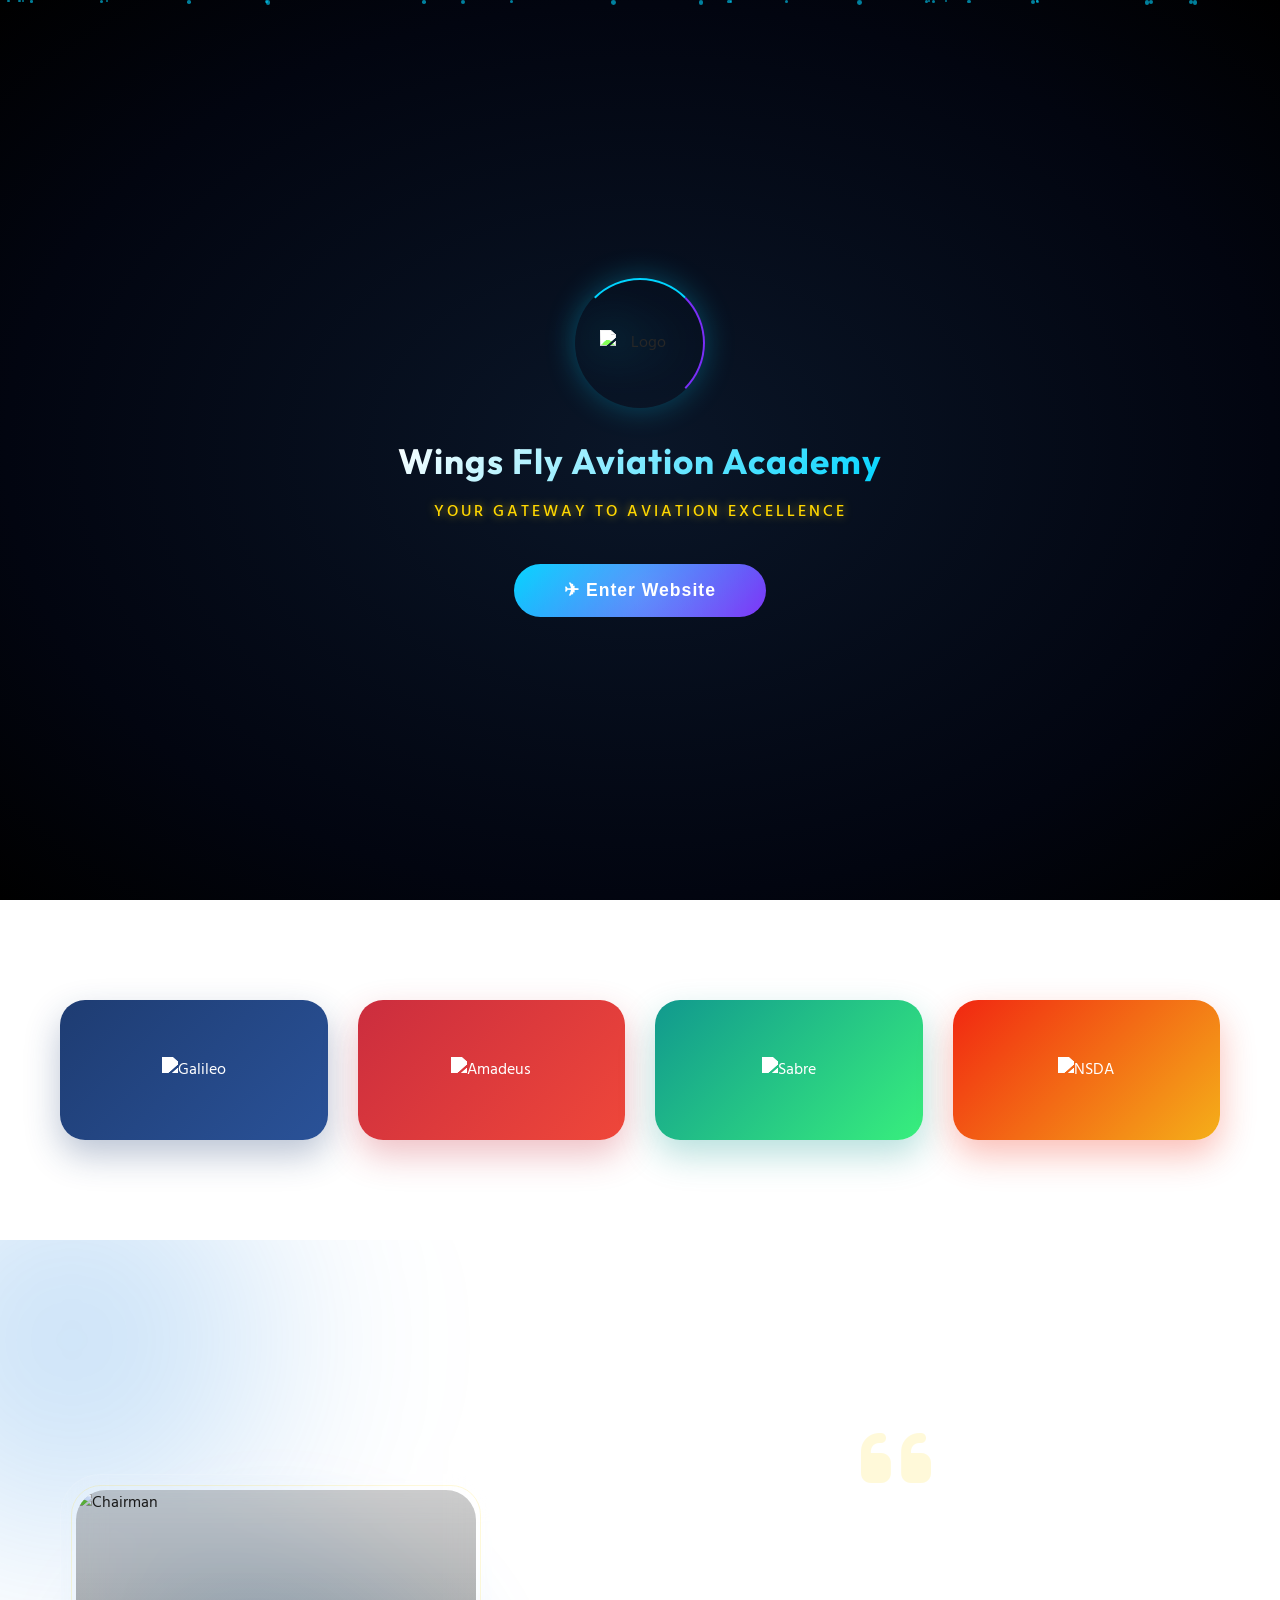
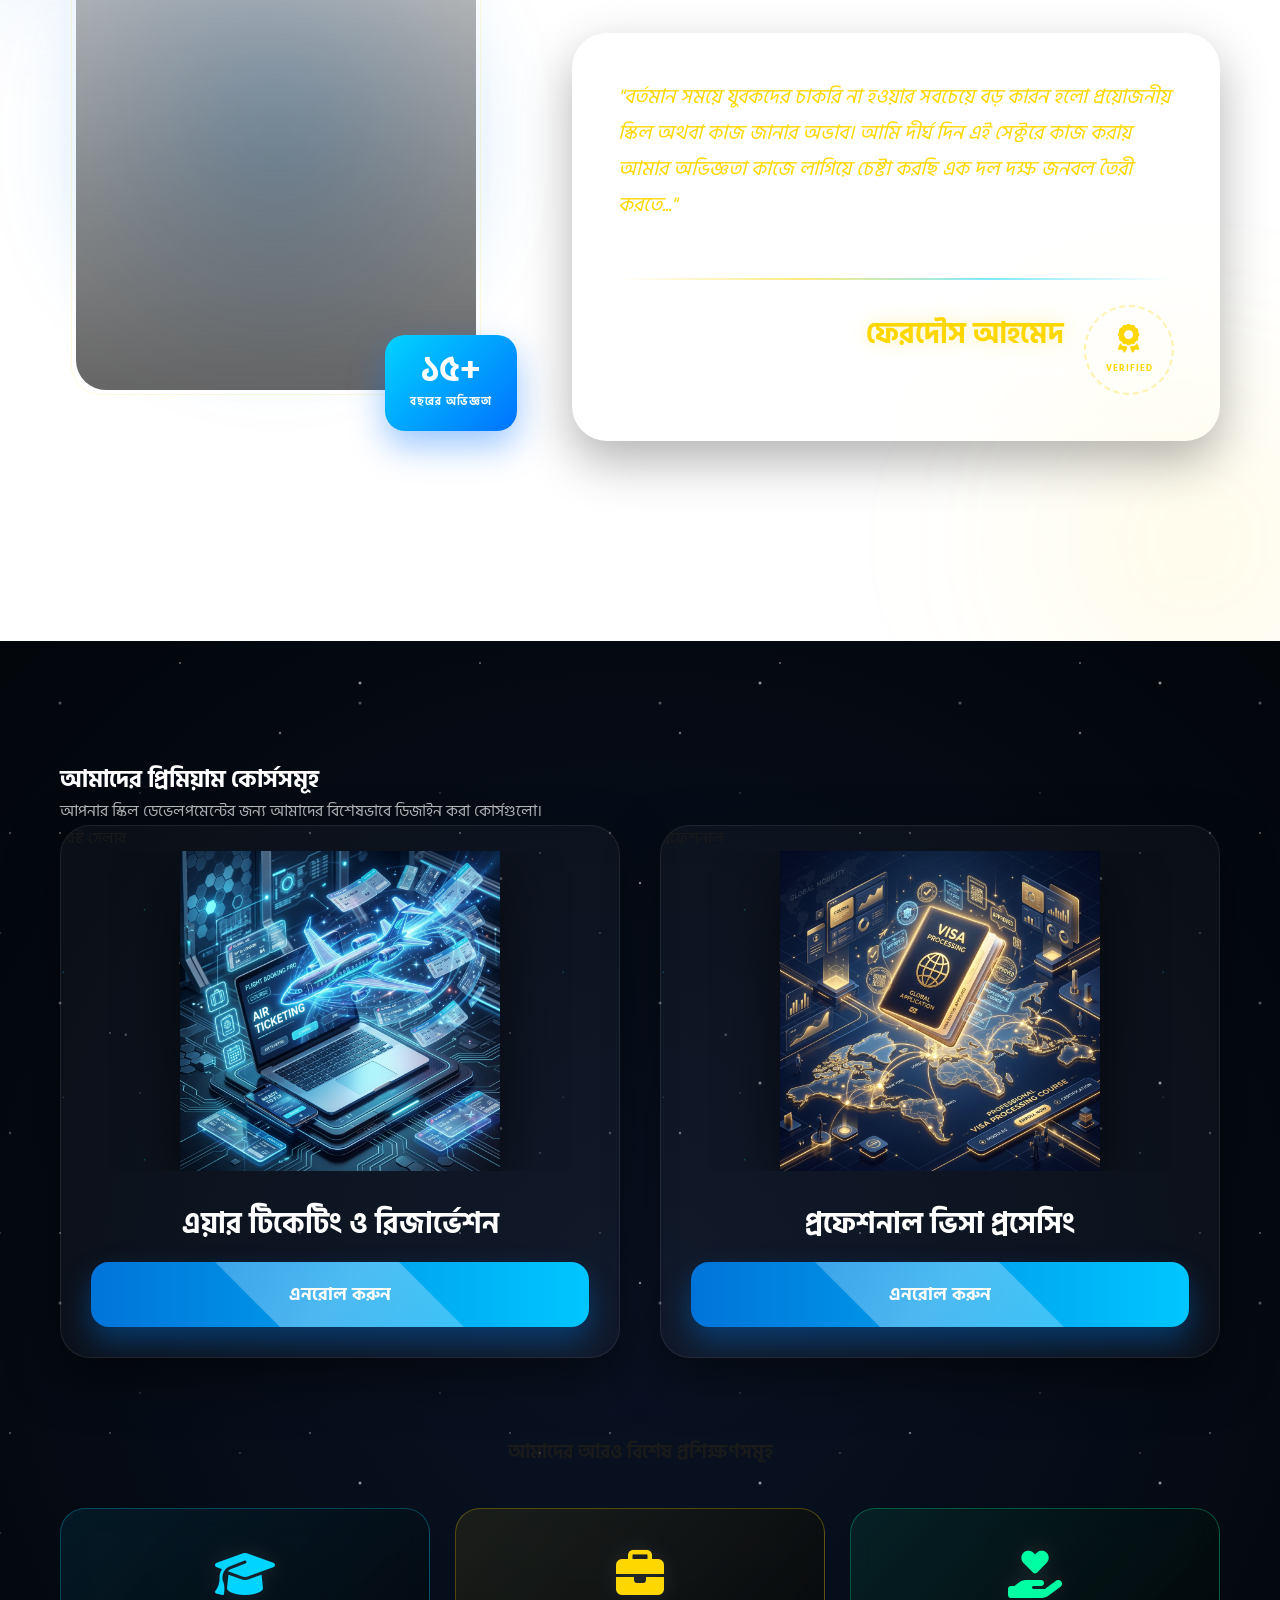
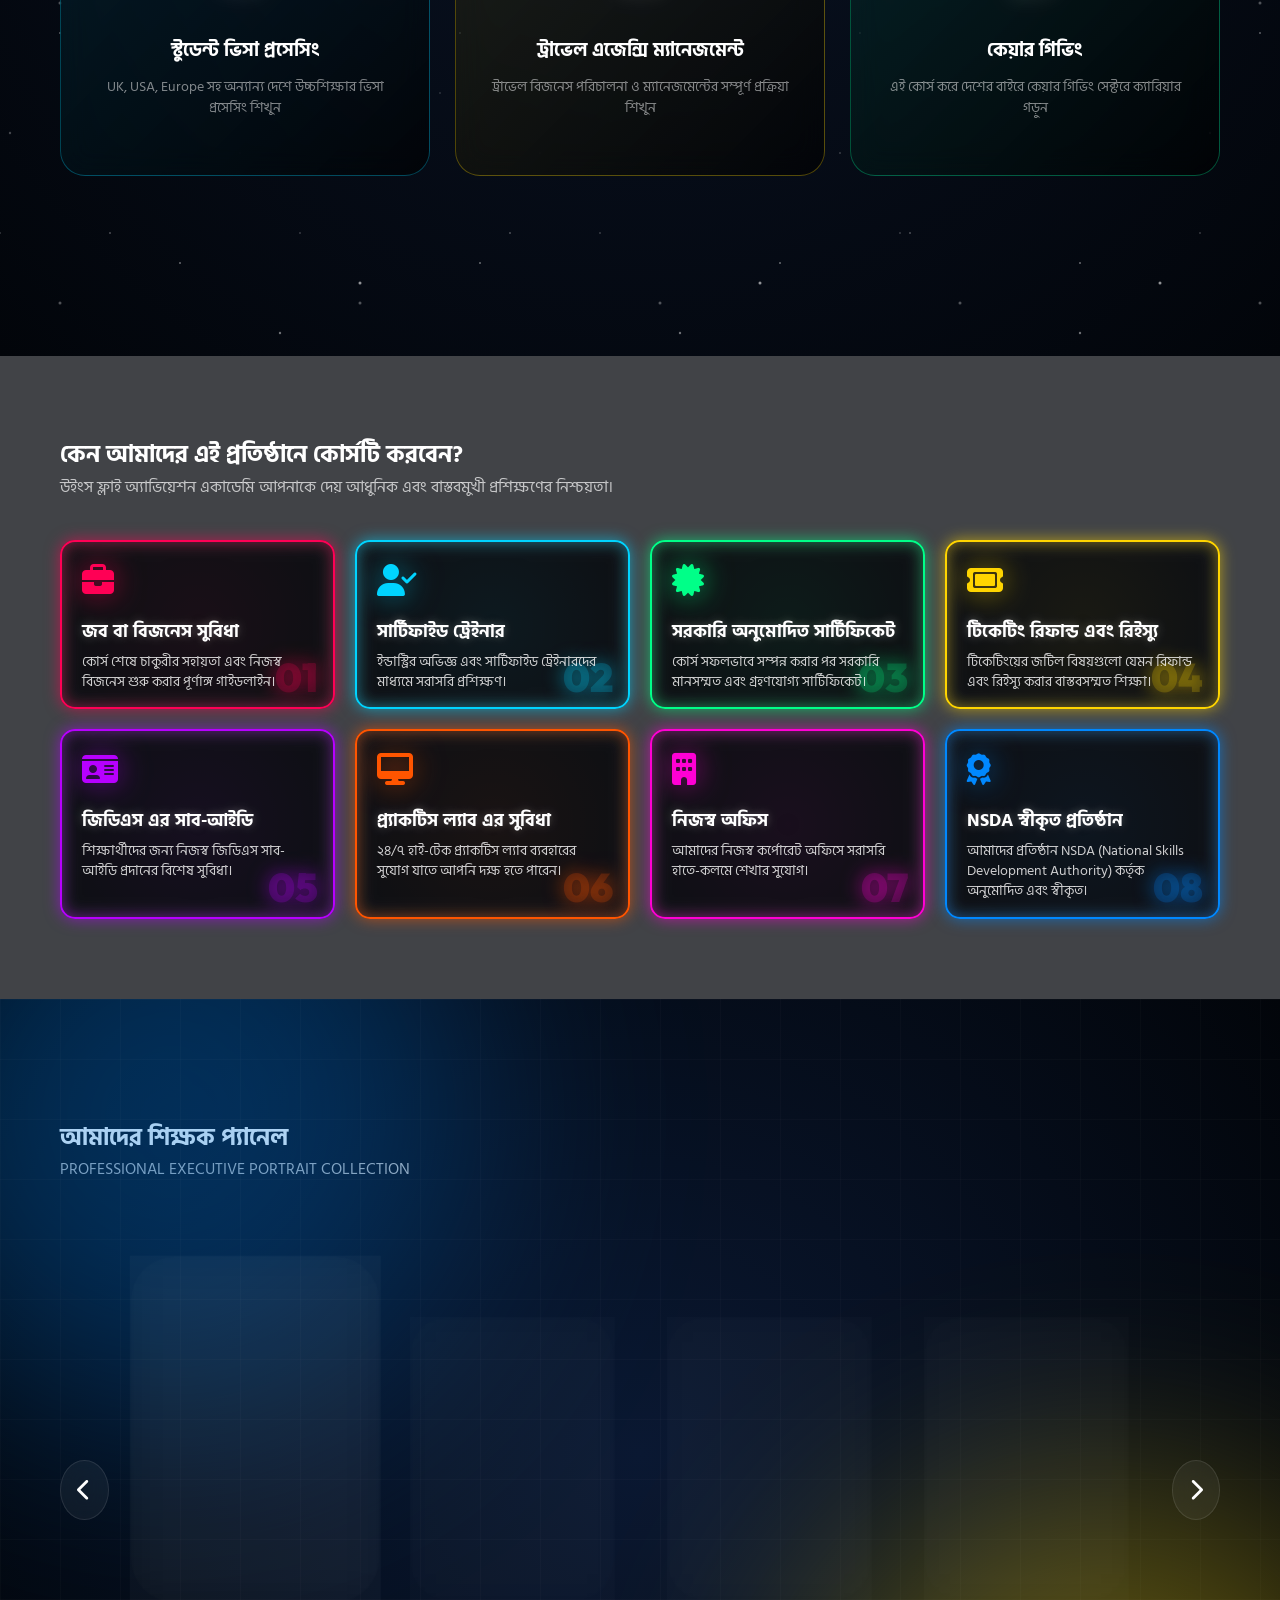
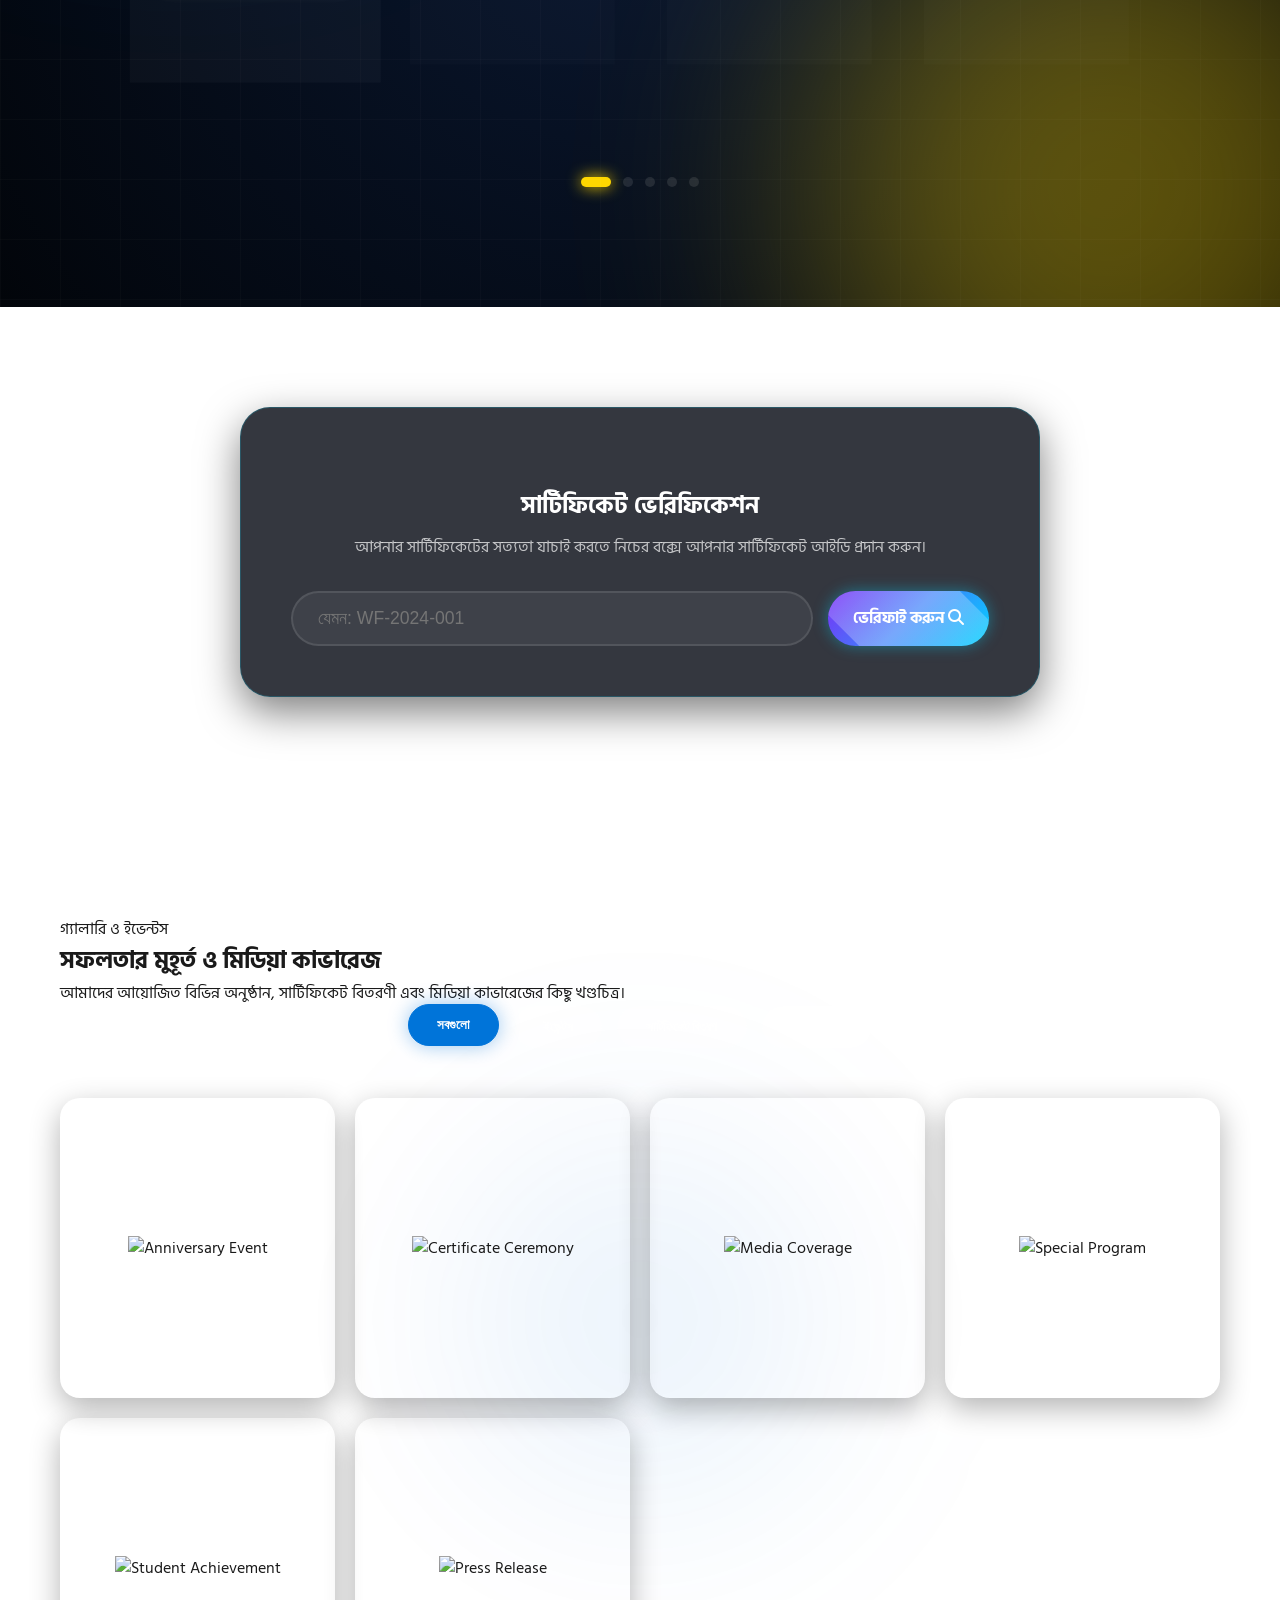
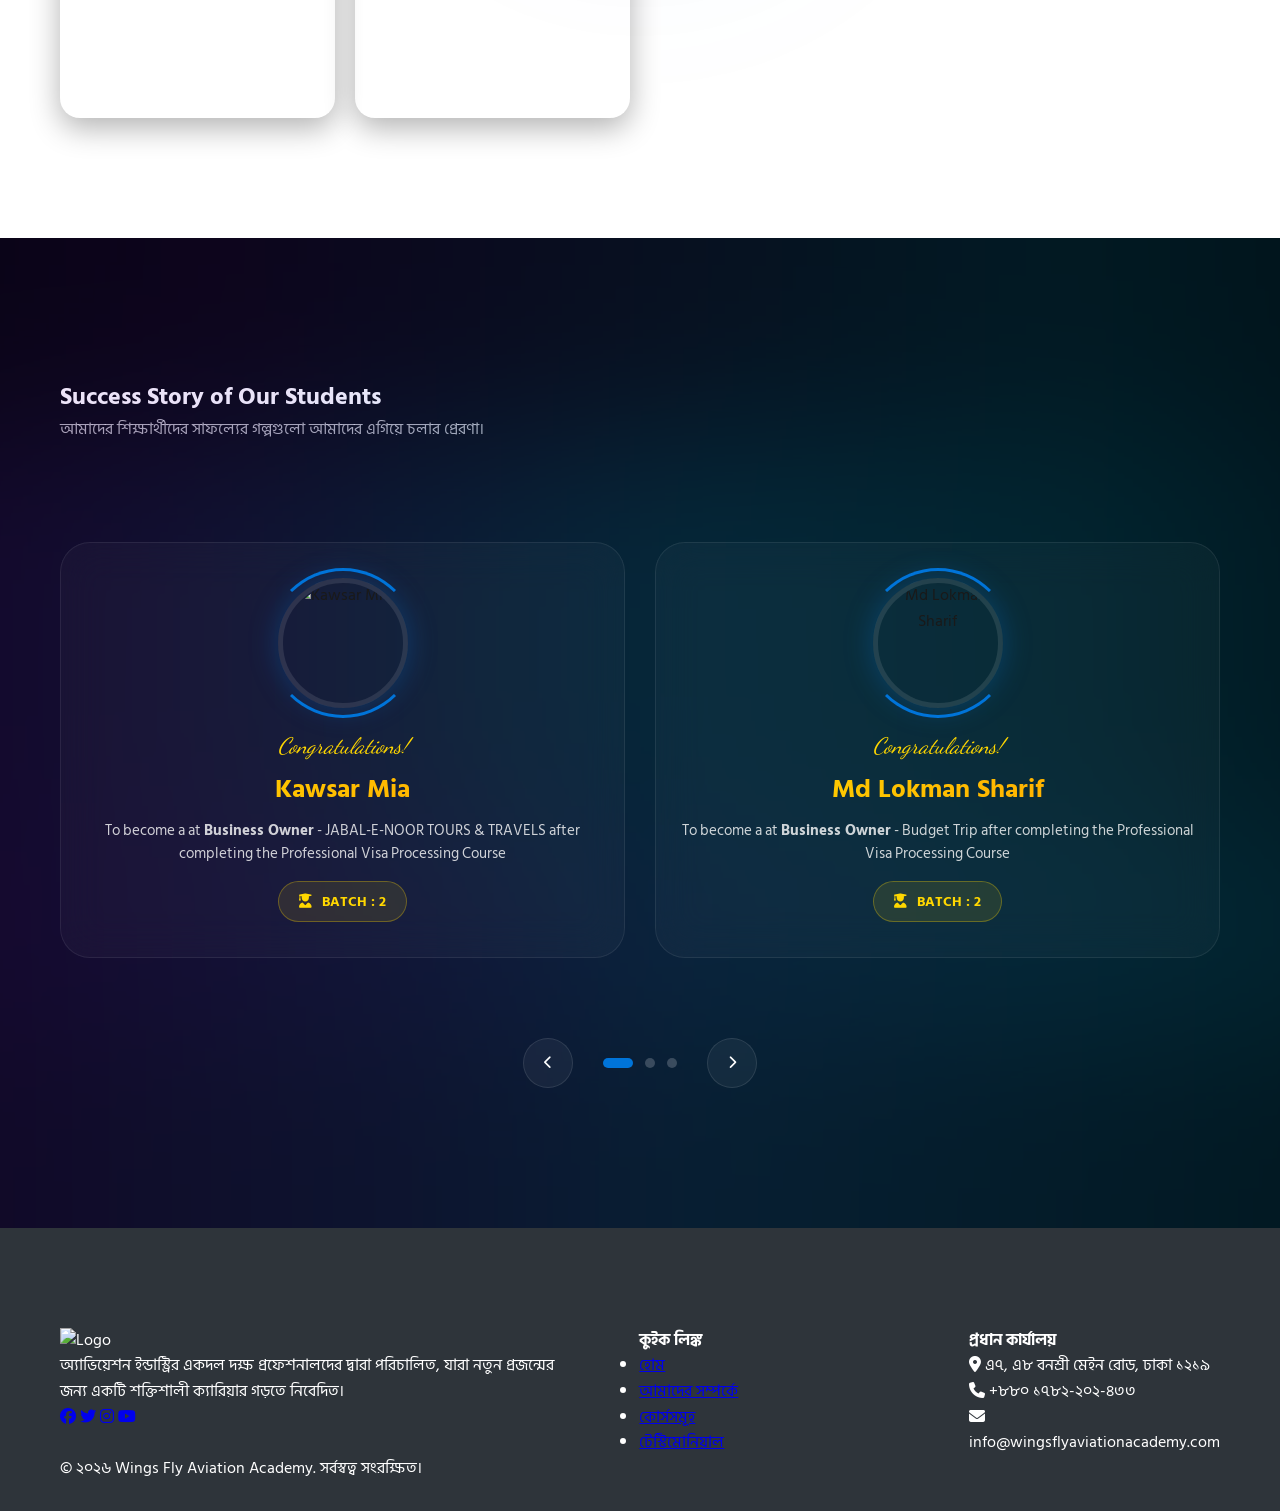
==== commit 3cf08eed: "NSDA logo" ====
--- a/index.html
+++ b/index.html
@@ -790,7 +790,7 @@
                     <img src="https://wingsflyaviationacademy.com/wp-content/uploads/2024/11/sabre-logo.webp" alt="Sabre">
                 </div>
                 <div class="partner-card nsda">
-                    <img src="https://wingsflyaviationacademy.com/wp-content/uploads/2025/05/nsda-logo.webp" alt="NSDA">
+                    <img src="https://upload.wikimedia.org/wikipedia/en/3/37/National_Skills_Development_Authority_logo.png" alt="NSDA">
                 </div>
             </div>
         </div>
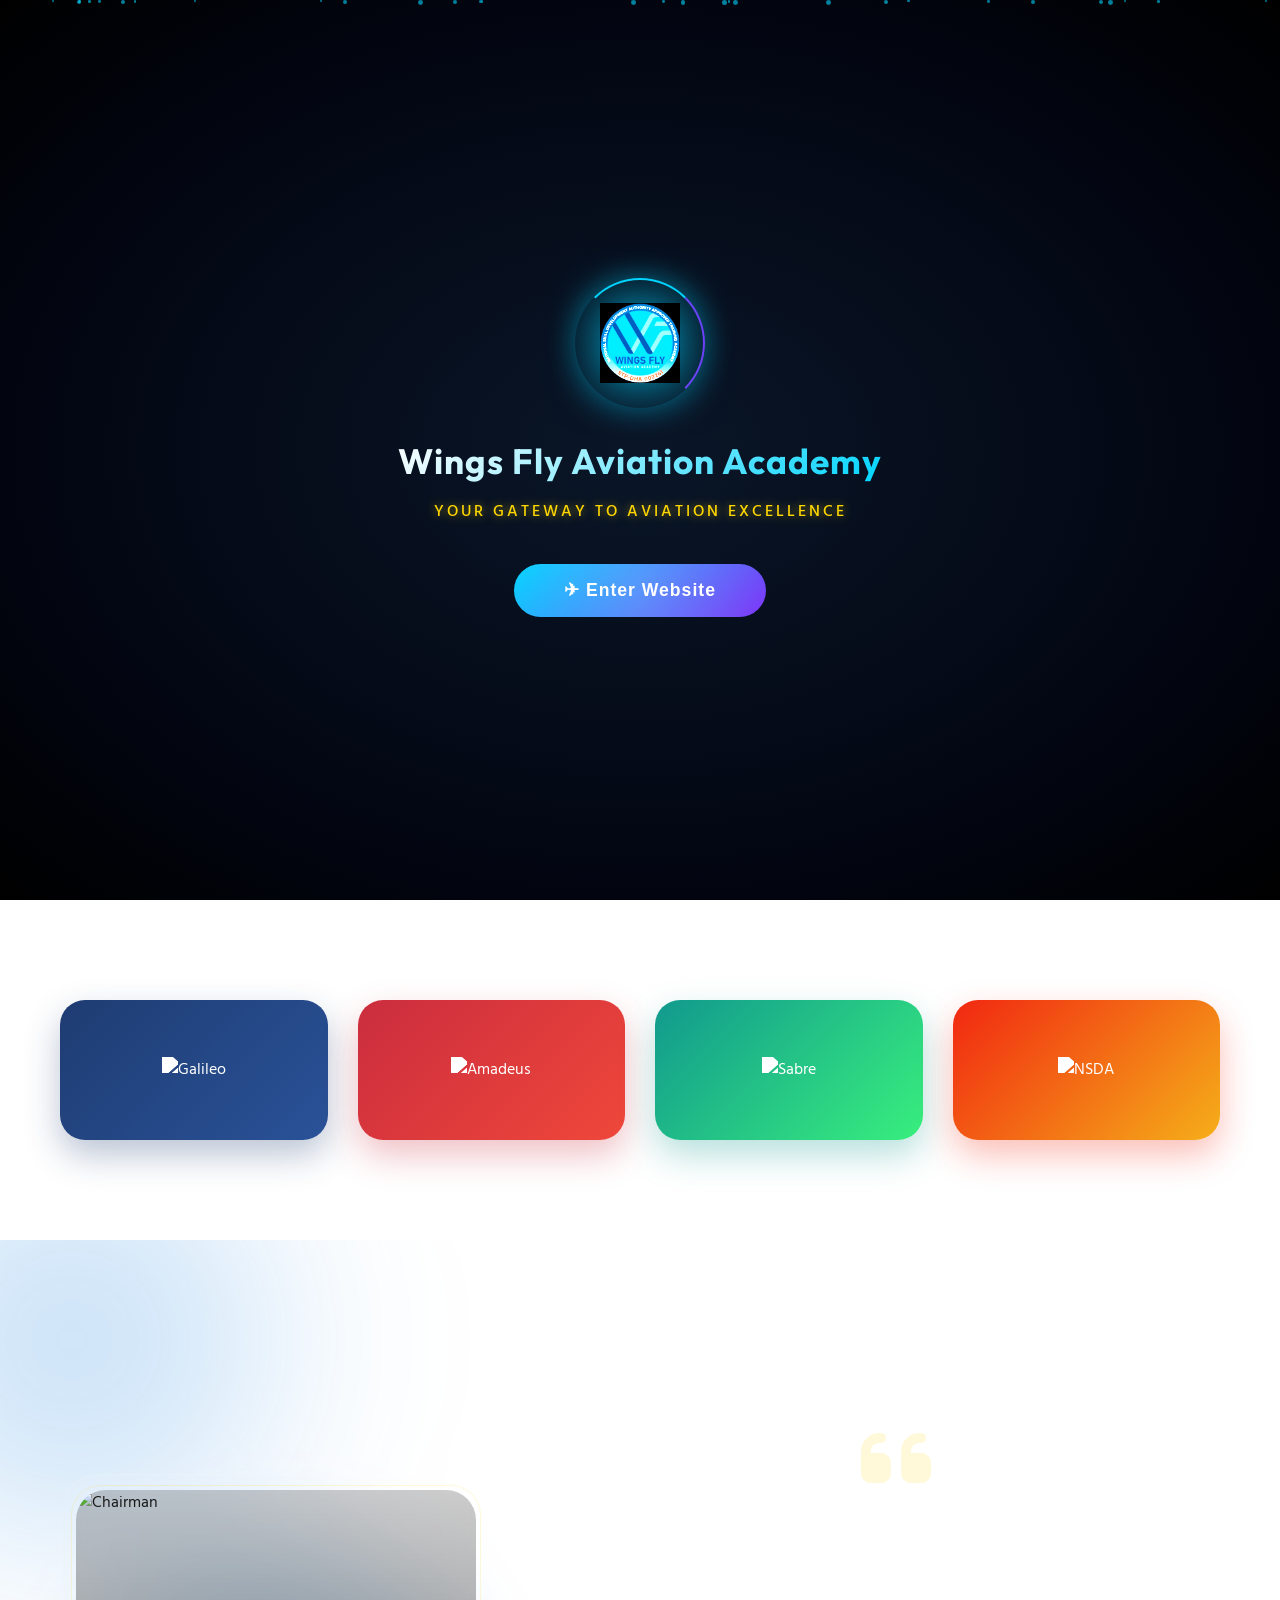
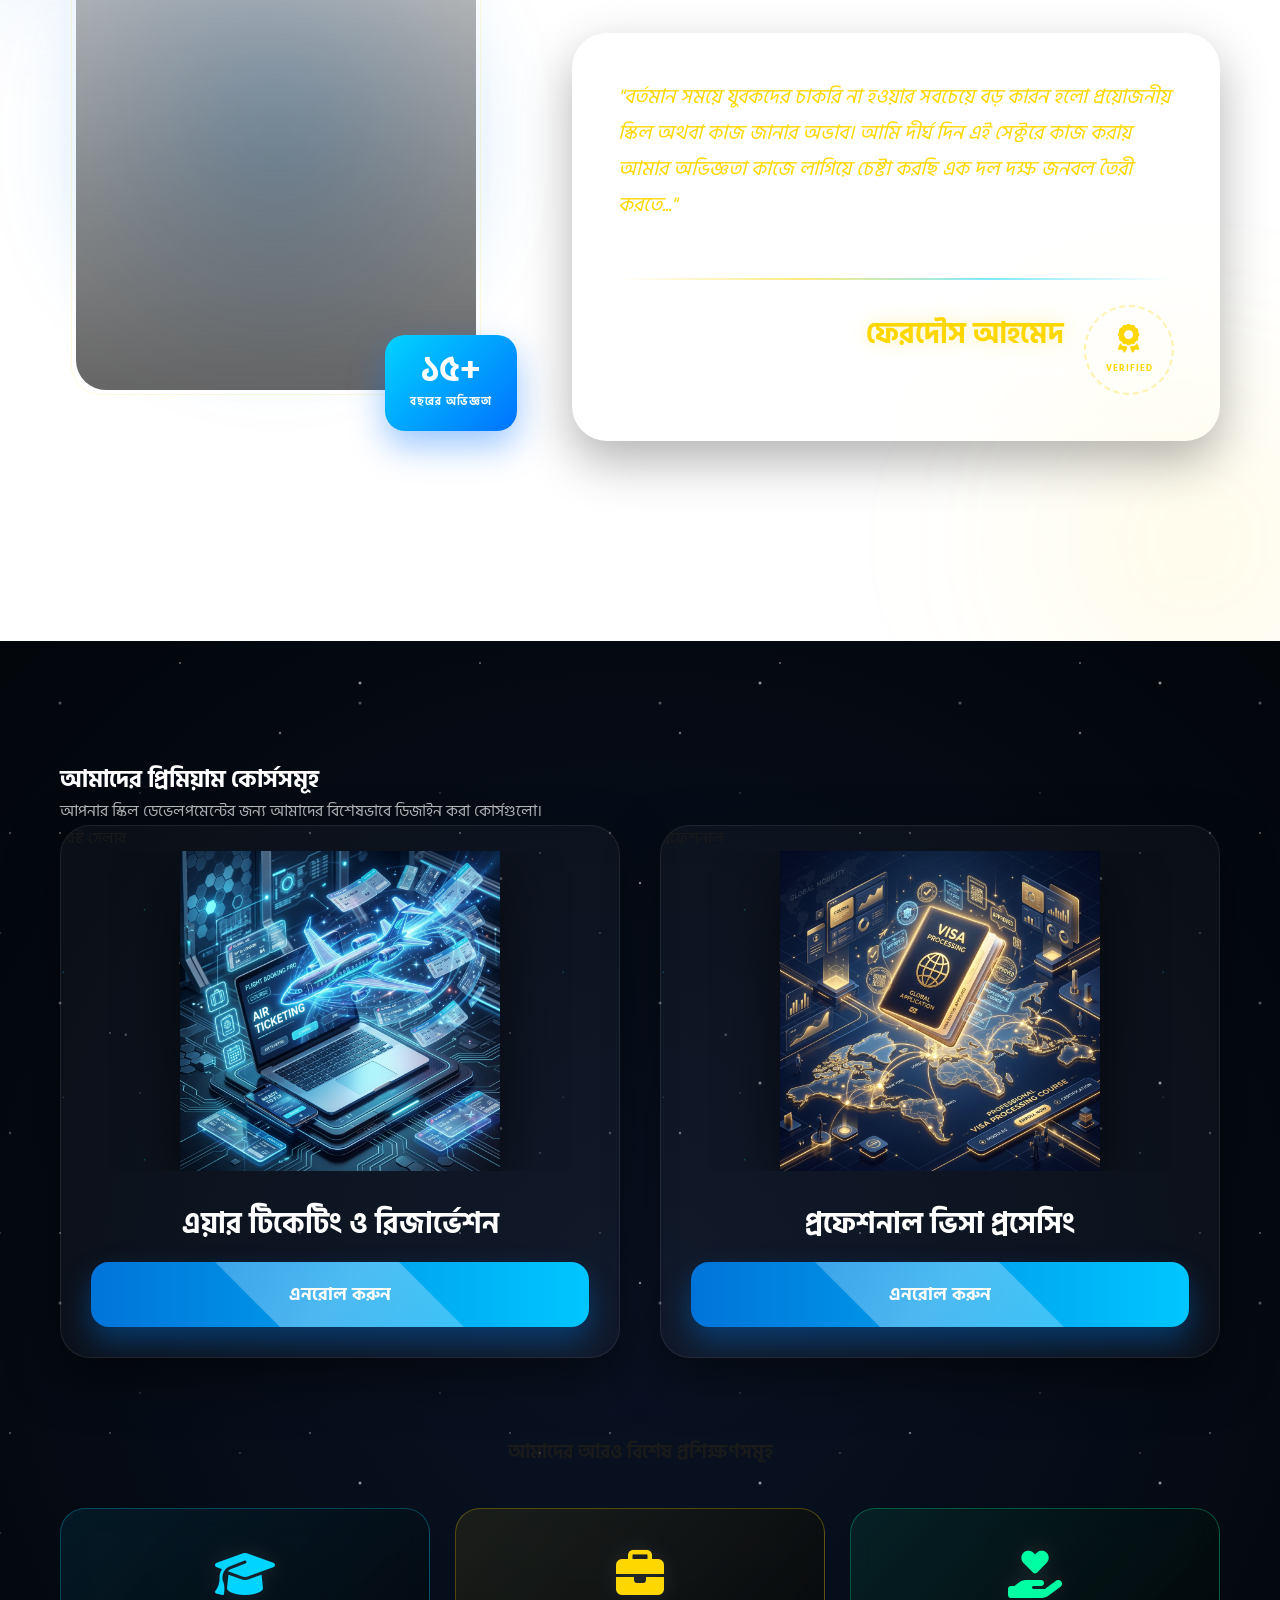
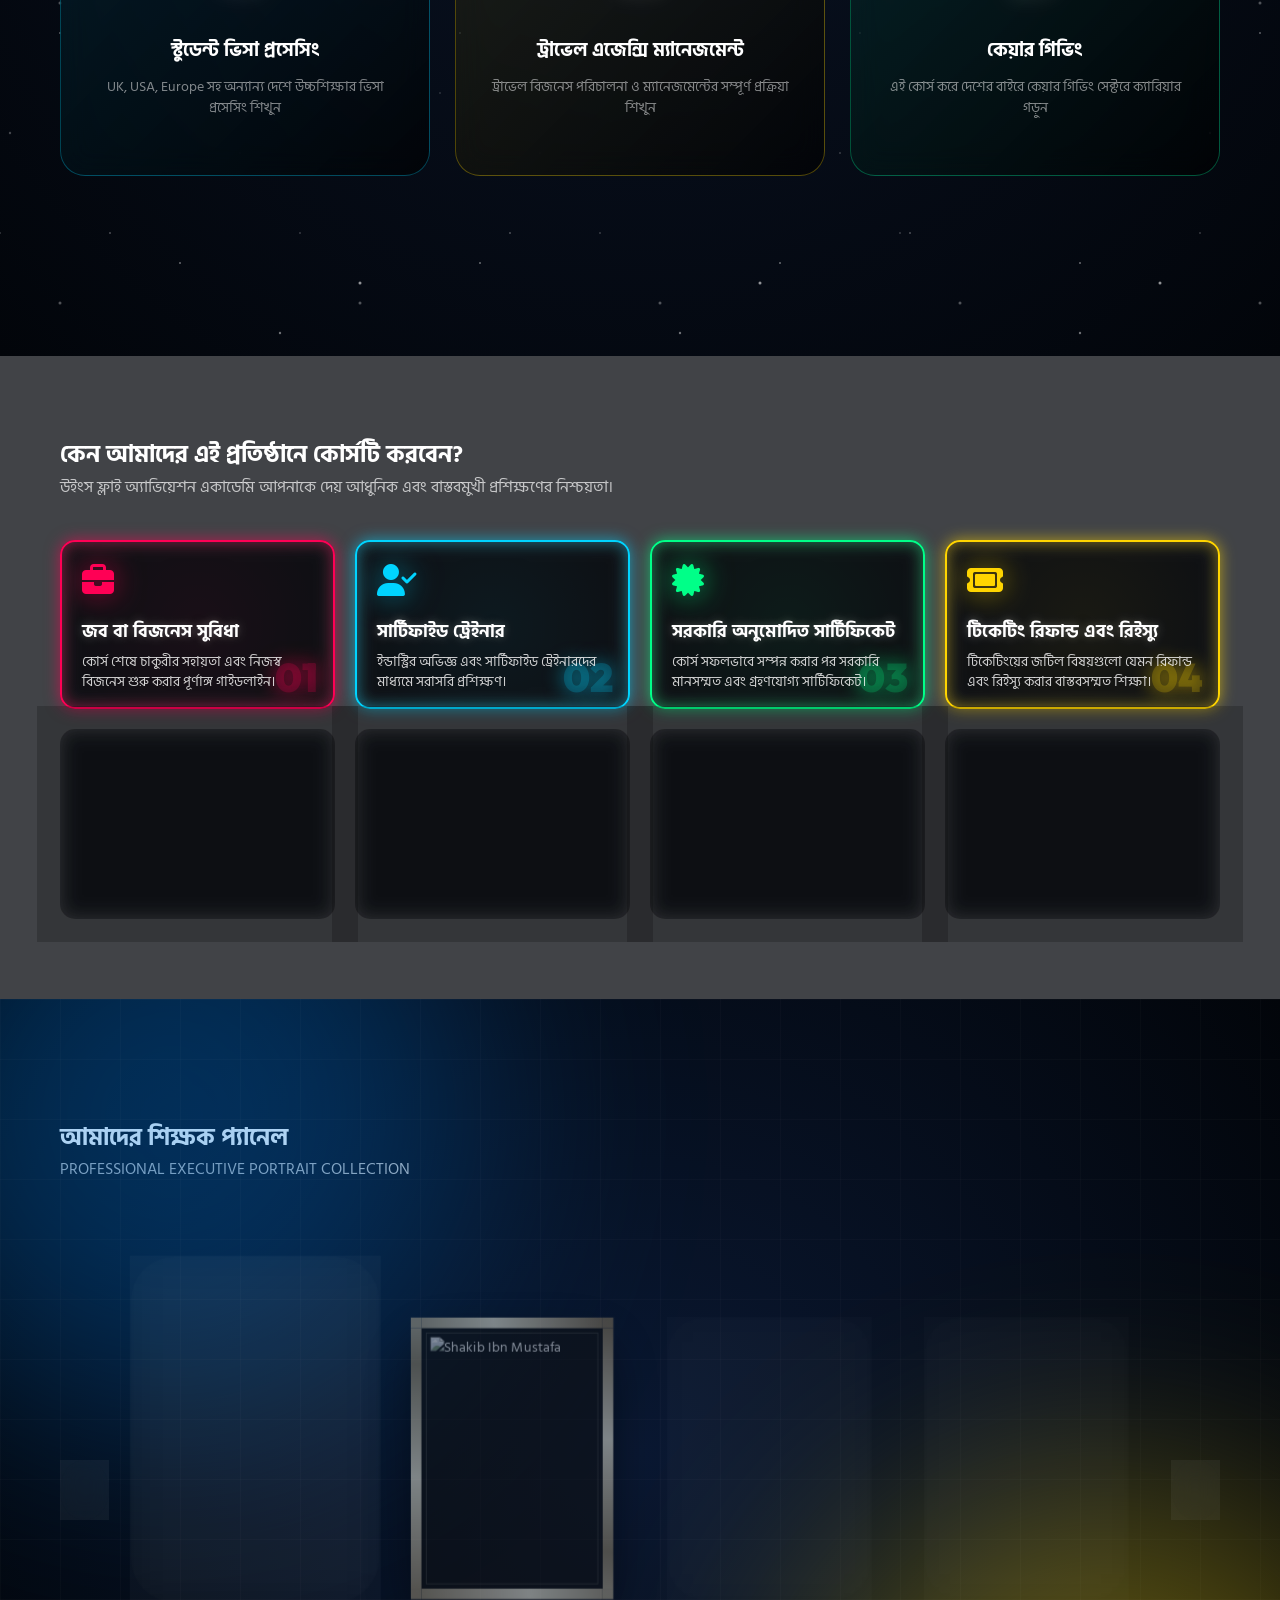
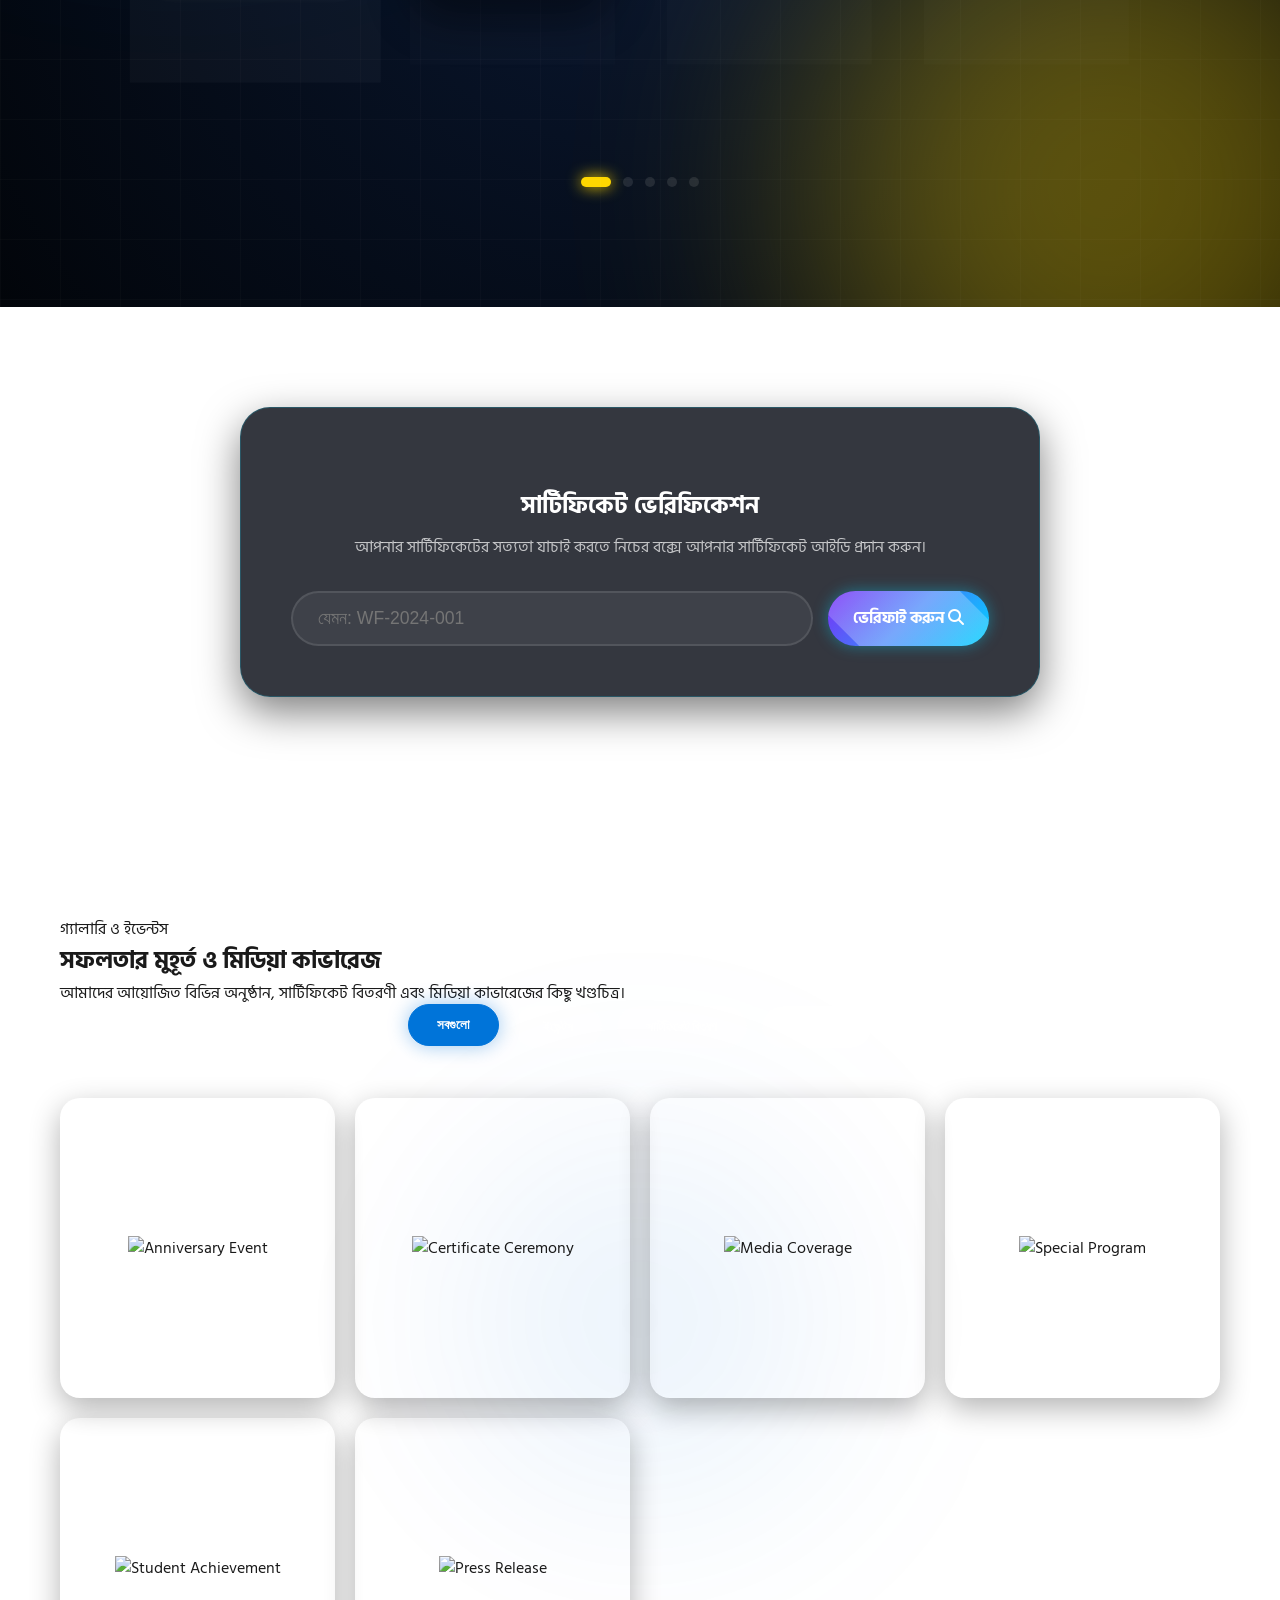
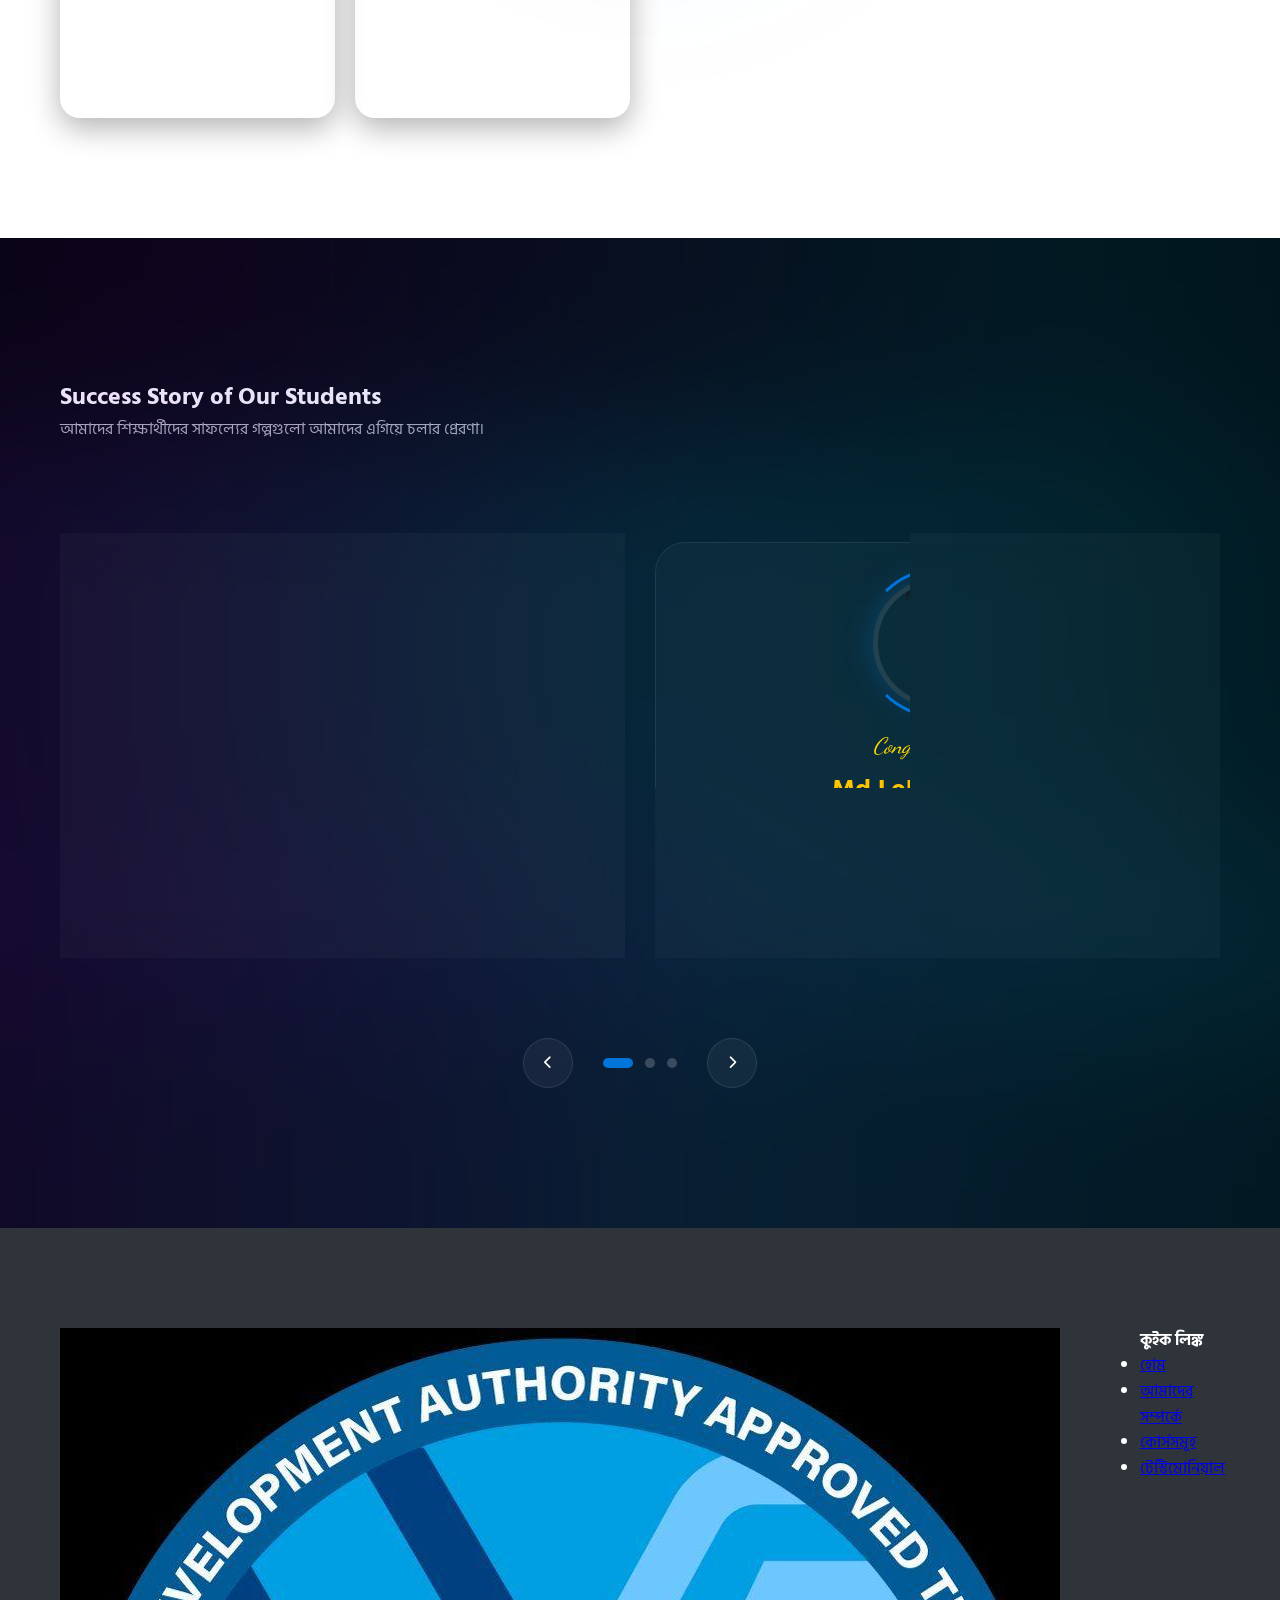
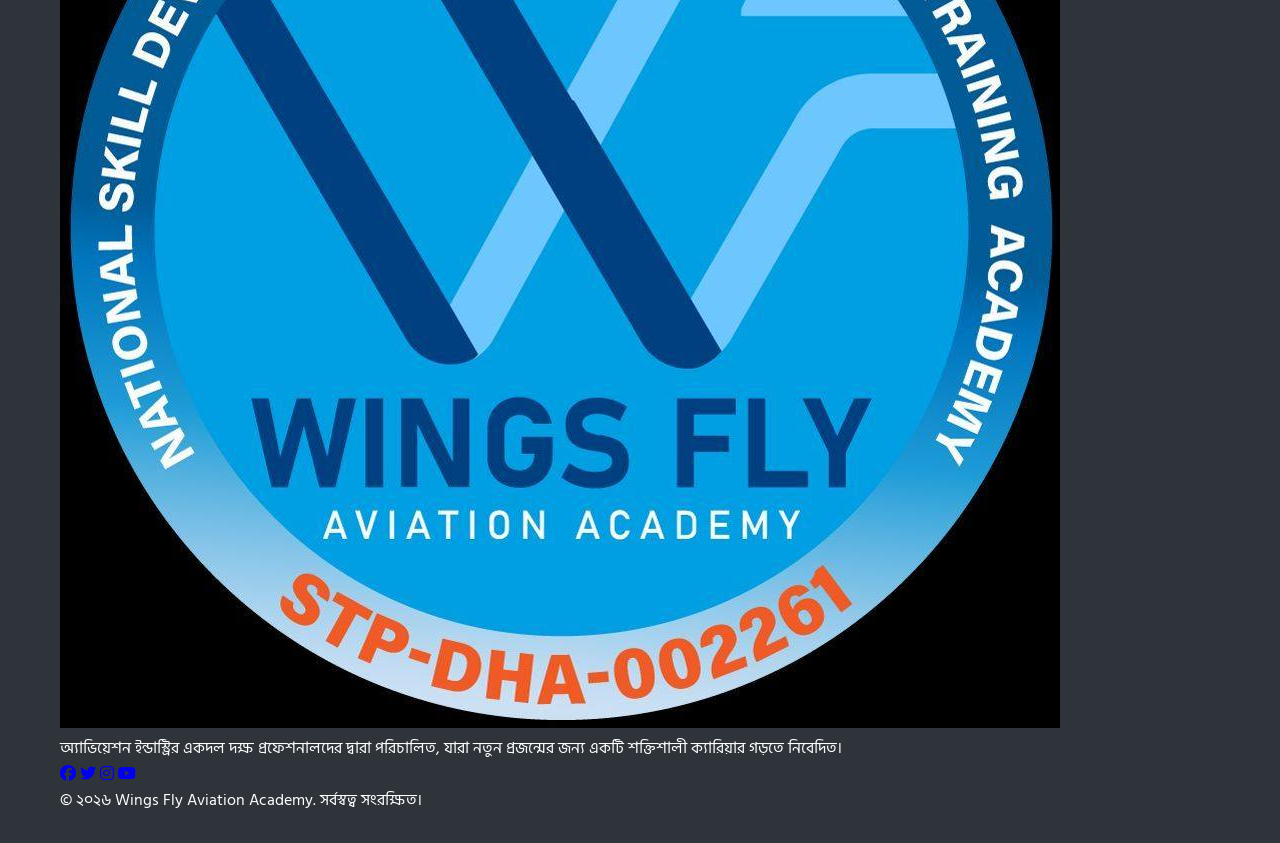
==== commit 8d3c3ad2: "LOgo" ====
--- a/index.html
+++ b/index.html
@@ -13,7 +13,7 @@
     <meta property="og:url" content="https://wingsflyaviationacademy.com/">
     <meta property="og:title" content="Wings Fly Aviation Academy | আপনার অ্যাভিয়েশন ক্যারিয়ার শুরু হোক এখান থেকেই">
     <meta property="og:description" content="ইন্ডাস্ট্রি এক্সপার্টদের কাছ থেকে এয়ার টিকেটিং, জিডিএস রিজার্ভেশন এবং প্রফেশনাল ভিসা প্রসেসিং শিখুন।">
-    <meta property="og:image" content="https://wingsflyaviationacademy.com/wp-content/uploads/2024/03/wingsflyacademy-logo.svg">
+    <meta property="og:image" content="assets/logo.png">
 
     <!-- Twitter -->
     <meta property="twitter:card" content="summary_large_image">
@@ -27,7 +27,7 @@
       "@type": "EducationalOrganization",
       "name": "Wings Fly Aviation Academy",
       "url": "https://wingsflyaviationacademy.com/",
-      "logo": "https://wingsflyaviationacademy.com/wp-content/uploads/2024/03/wingsflyacademy-logo.svg",
+      "logo": "assets/logo.png",
       "description": "Leading Aviation Academy in Bangladesh providing Air Ticketing, GDS and Visa Processing training.",
       "address": {
         "@type": "PostalAddress",
@@ -338,7 +338,7 @@
         <div class="splash-content">
             <div class="splash-logo-ring">
                 <div class="splash-ring-glow"></div>
-                <img src="https://wingsflyaviationacademy.com/wp-content/uploads/2024/03/wingsflyacademy-logo.svg" alt="Logo" class="splash-logo">
+                <img src="assets/logo.png" alt="Logo" class="splash-logo">
             </div>
             <h1 class="splash-title">Wings Fly Aviation Academy</h1>
             <p class="splash-subtitle">Your Gateway to Aviation Excellence</p>
@@ -576,7 +576,7 @@
         <div class="container">
             <div class="logo">
                 <div class="logo-wrapper">
-                    <img src="https://wingsflyaviationacademy.com/wp-content/uploads/2024/03/wingsflyacademy-logo.svg" alt="Wings Fly Logo">
+                    <img src="assets/logo.png" alt="Wings Fly Logo">
                 </div>
             </div>
             <nav class="nav-links">
@@ -759,7 +759,7 @@
                         </div>
                     </div>
                     <div class="globe-card gc-1" style="padding: 5px 15px;">
-                        <img src="assets/logo.jpg" alt="Wings Fly Logo" style="width: 35px; height: 35px; object-fit: contain; border-radius: 5px; mix-blend-mode: screen;">
+                        <img src="assets/logo.png" alt="Wings Fly Logo" style="width: 35px; height: 35px; object-fit: contain; border-radius: 5px;">
                         <span>Certified Academy</span>
                     </div>
                     <div class="globe-card gc-2" style="background: linear-gradient(135deg, rgba(2,5,16,0.8), rgba(123,47,247,0.3)); border-color: #00d4ff;">
@@ -1352,7 +1352,7 @@
         <div class="container">
             <div class="footer-grid">
                 <div class="footer-about">
-                    <img src="https://wingsflyaviationacademy.com/wp-content/uploads/2024/03/wingsflyacademy-logo.svg" alt="Logo">
+                    <img src="assets/logo.png" alt="Logo">
                     <p>অ্যাভিয়েশন ইন্ডাস্ট্রির একদল দক্ষ প্রফেশনালদের দ্বারা পরিচালিত, যারা নতুন প্রজন্মের জন্য একটি শক্তিশালী ক্যারিয়ার গড়তে নিবেদিত।</p>
                     <div class="social-links">
                         <a href="#"><i class="fa-brands fa-facebook"></i></a>
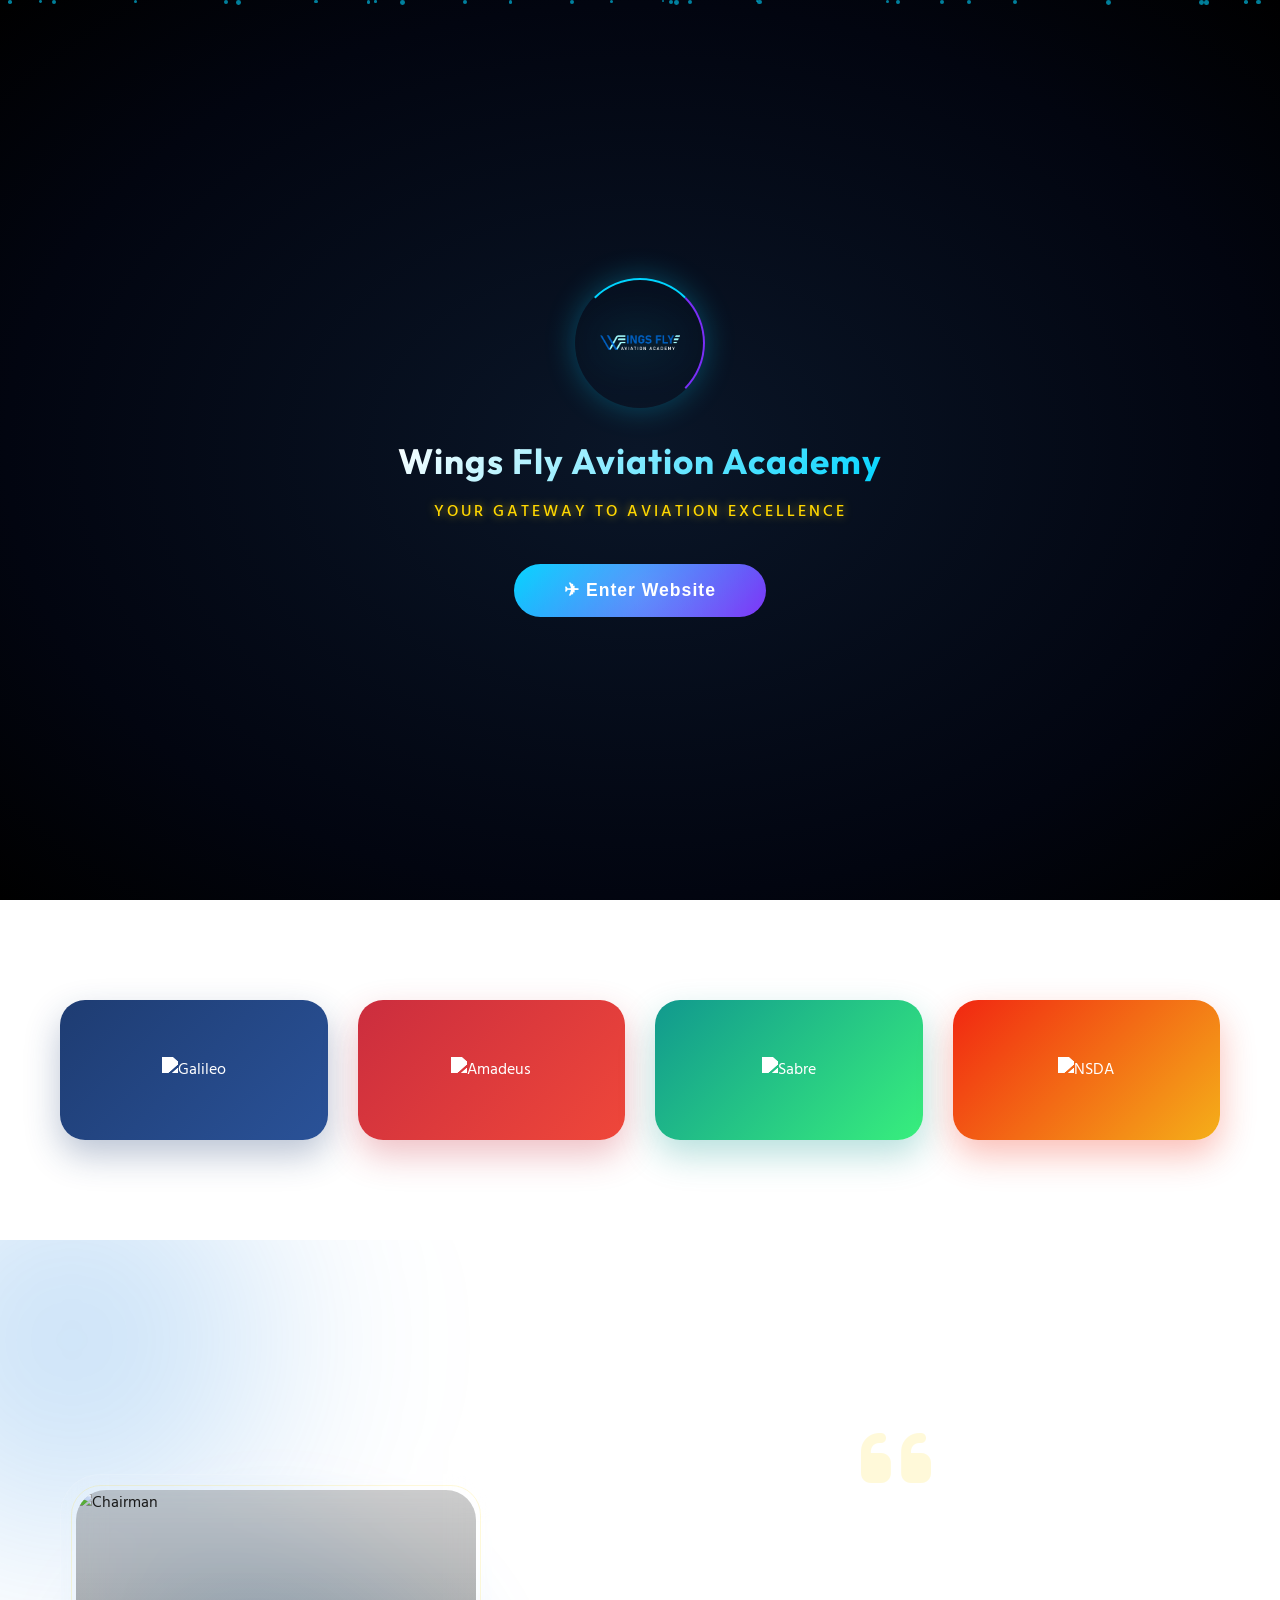
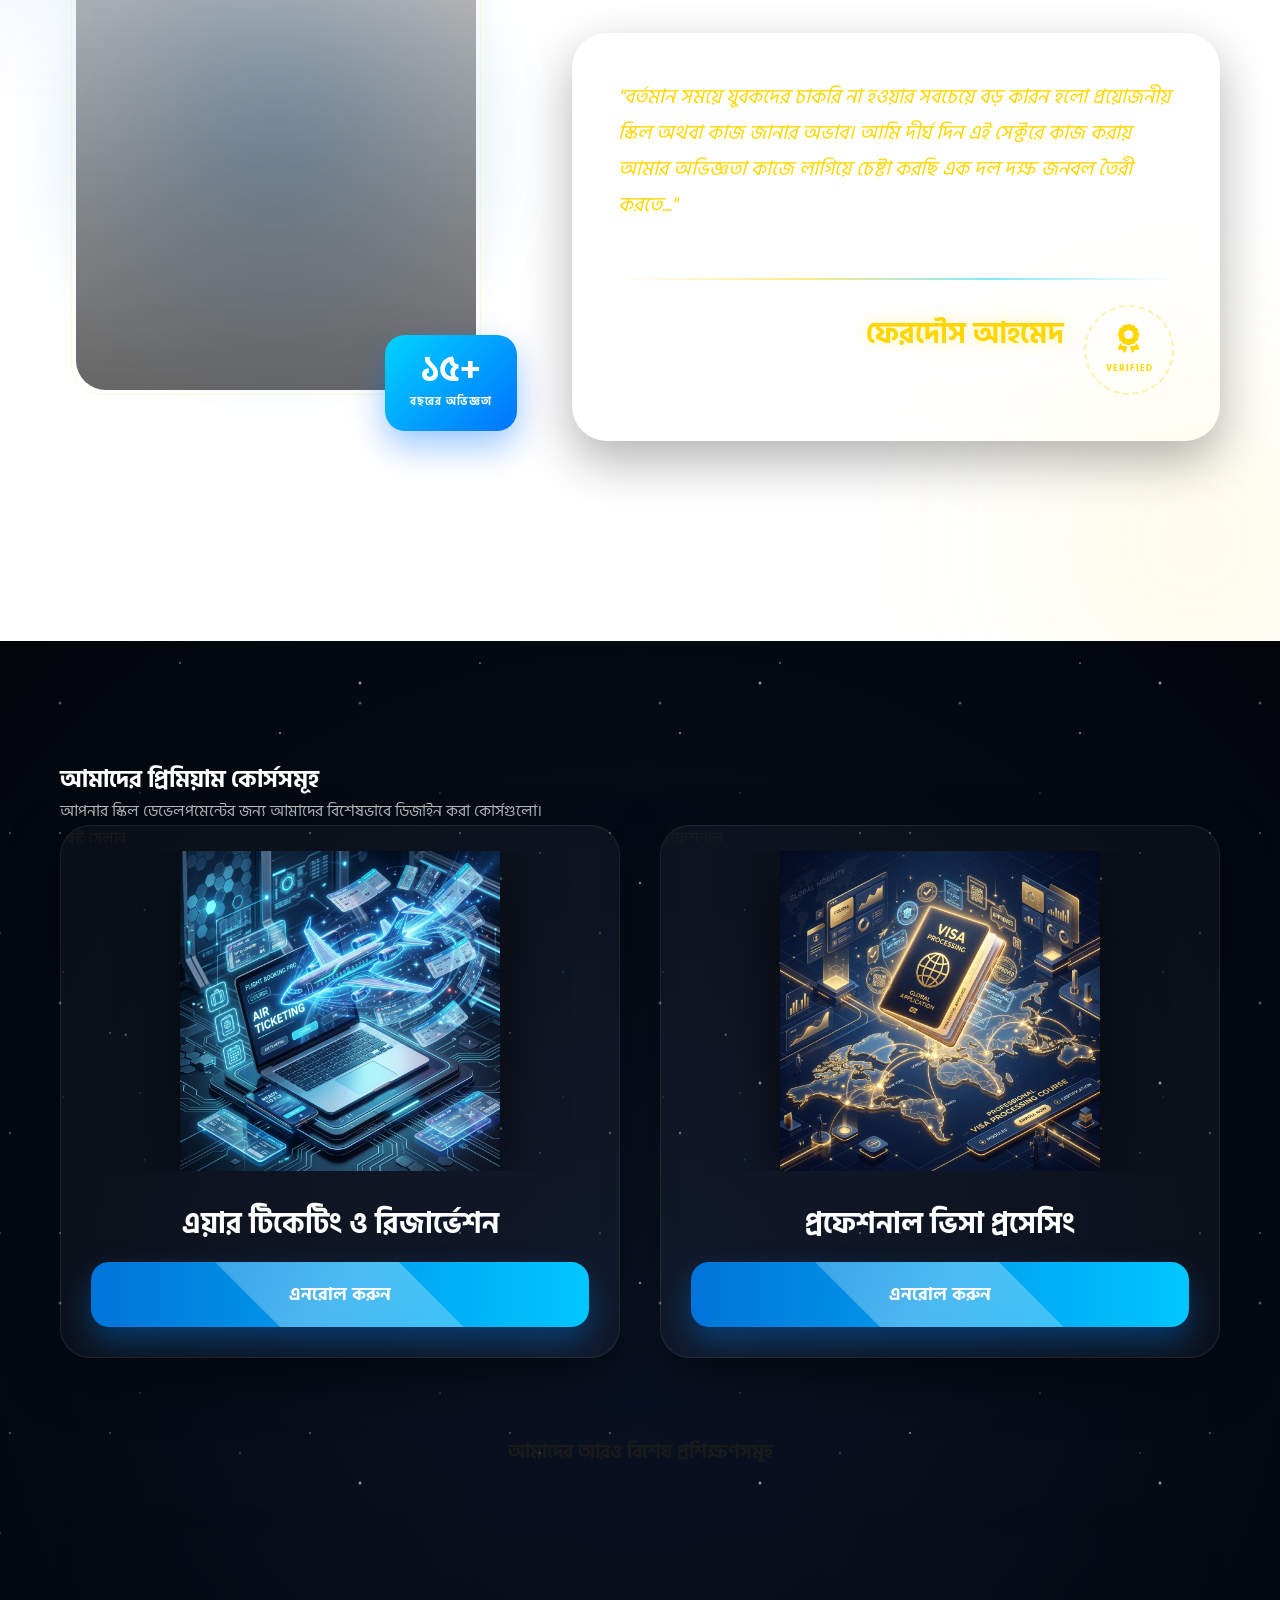
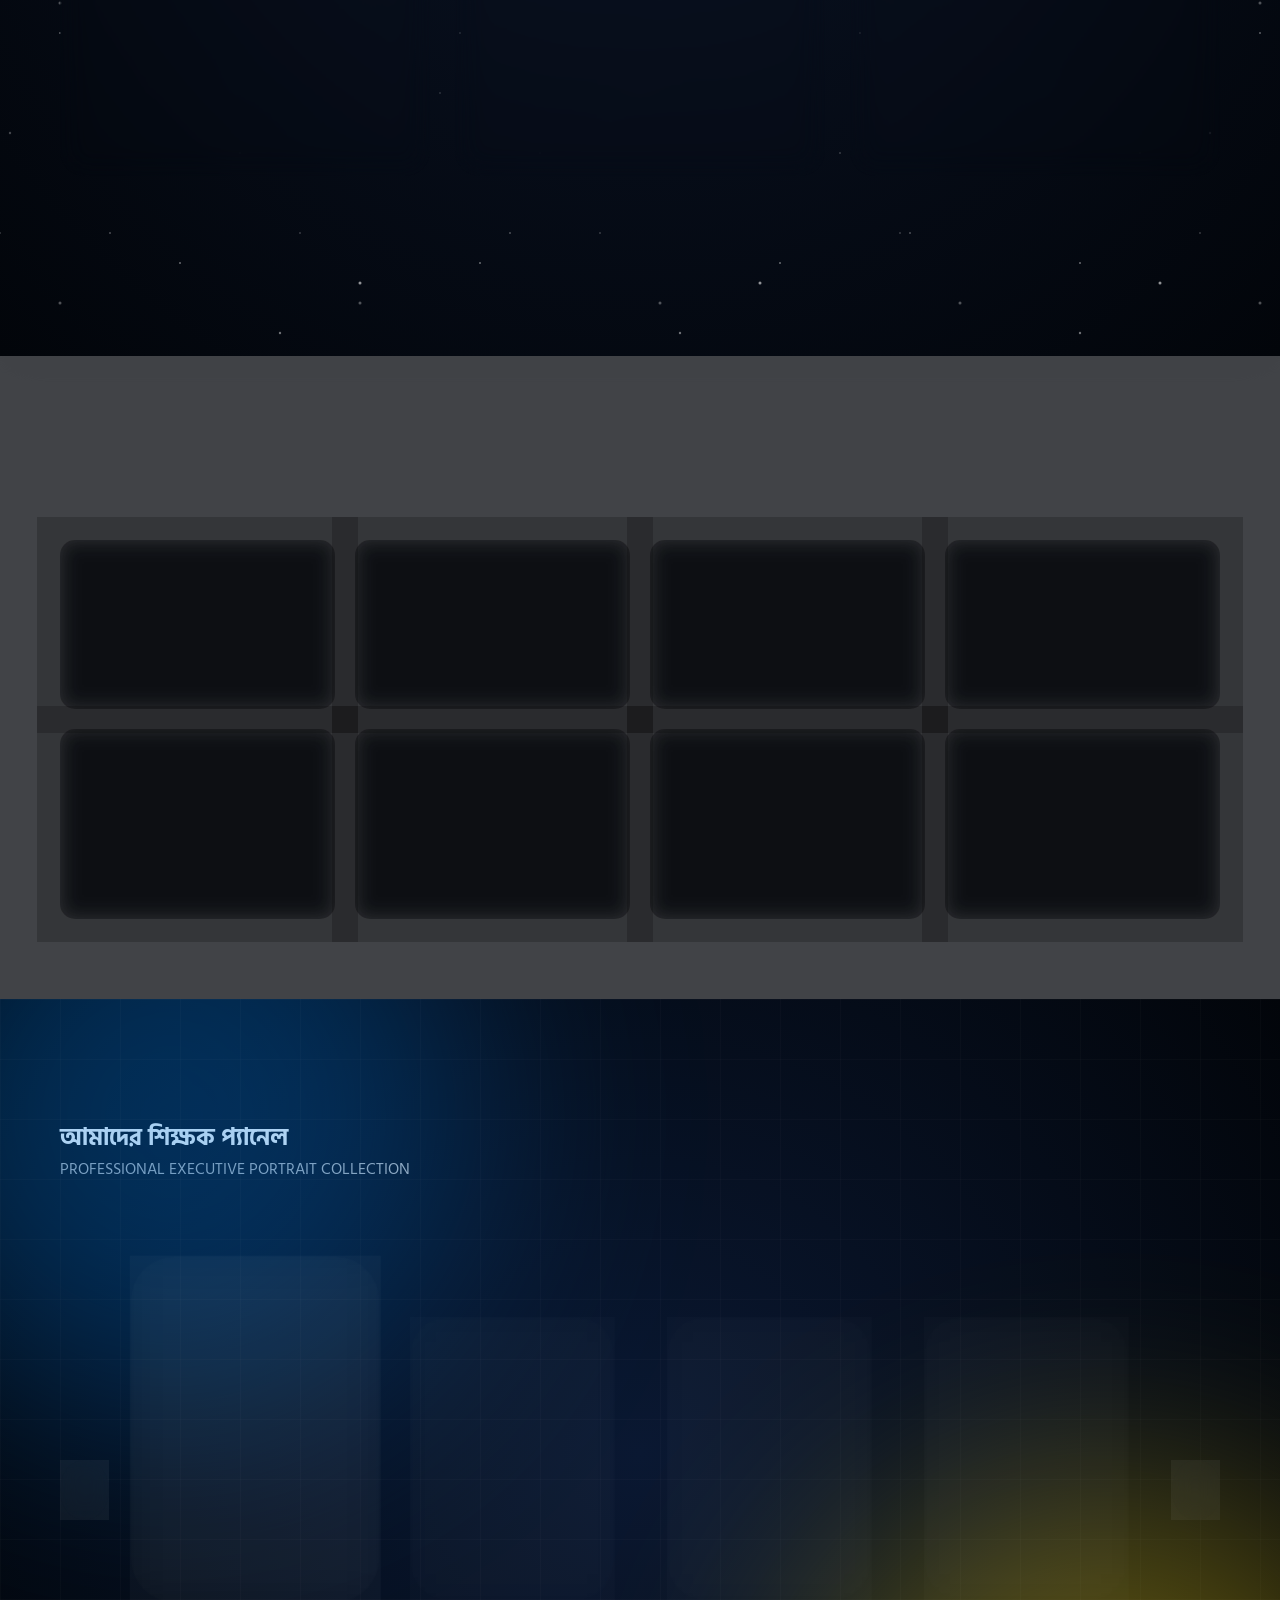
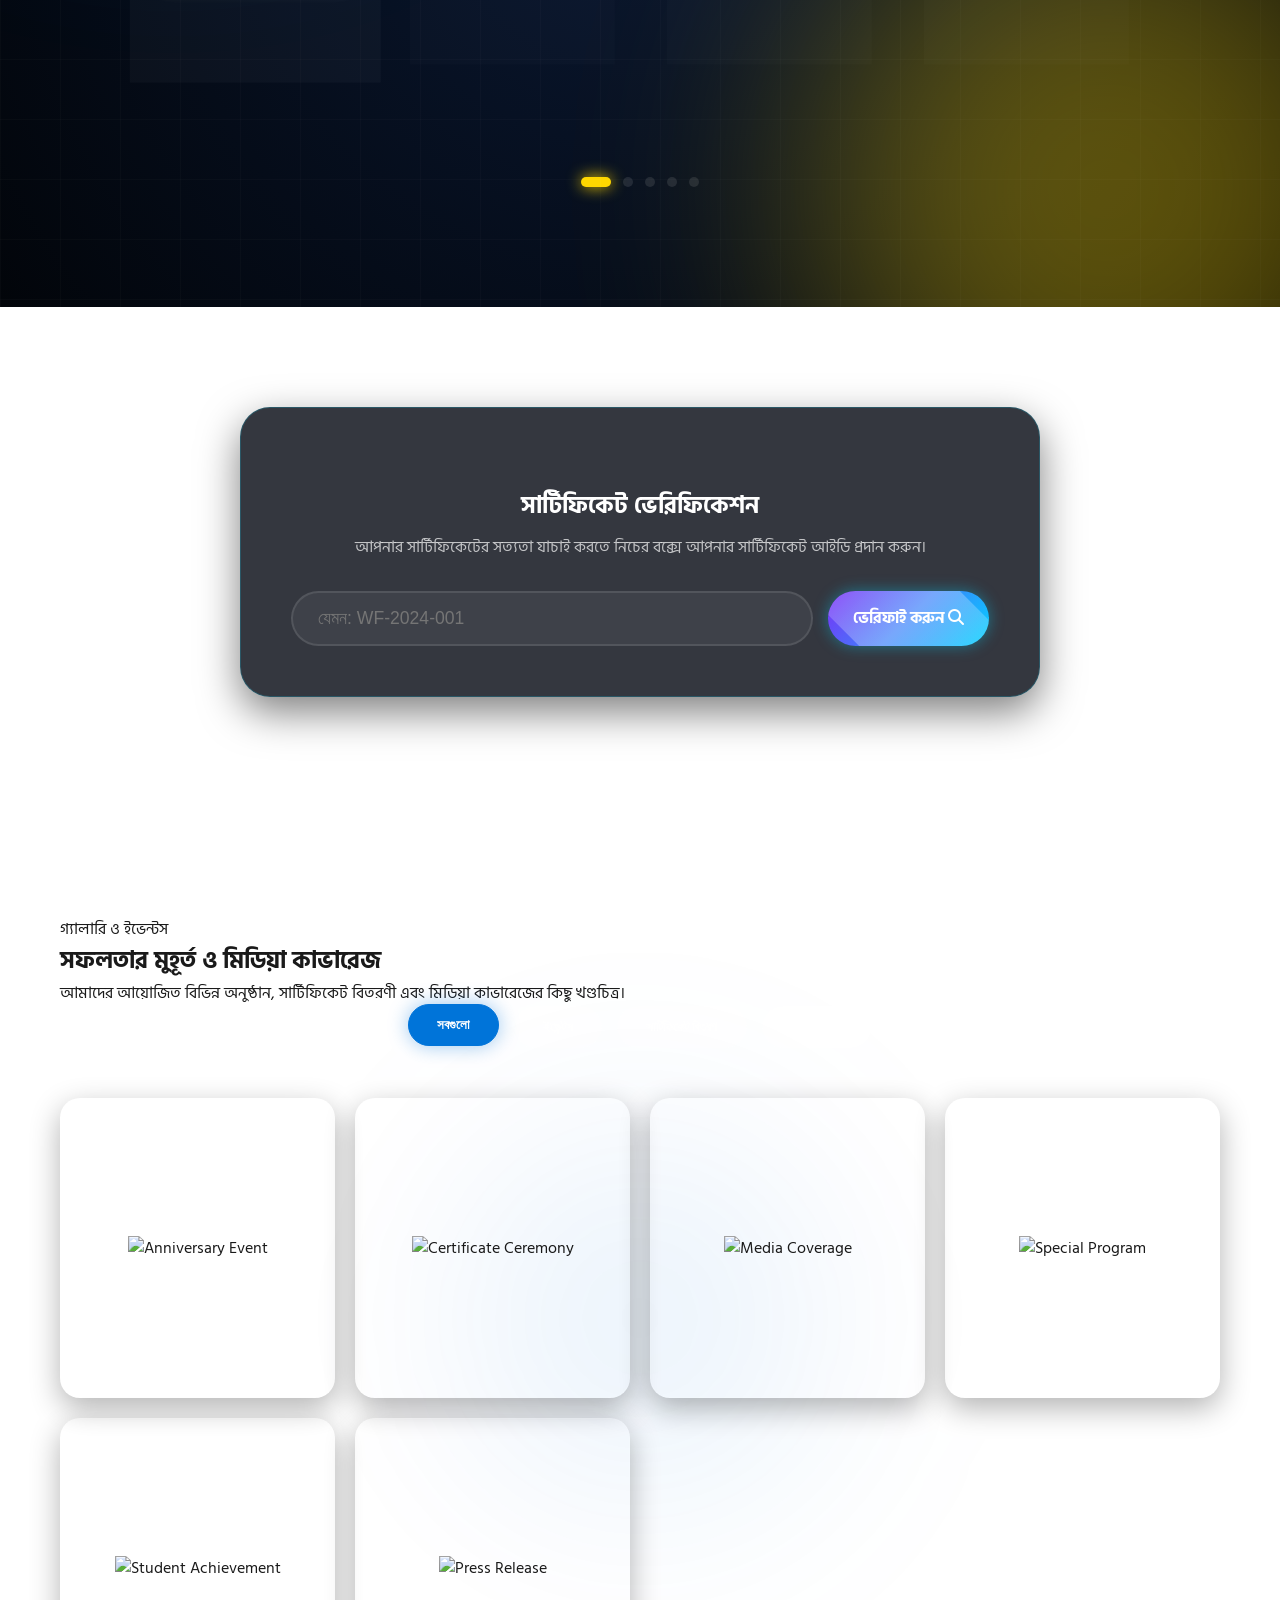
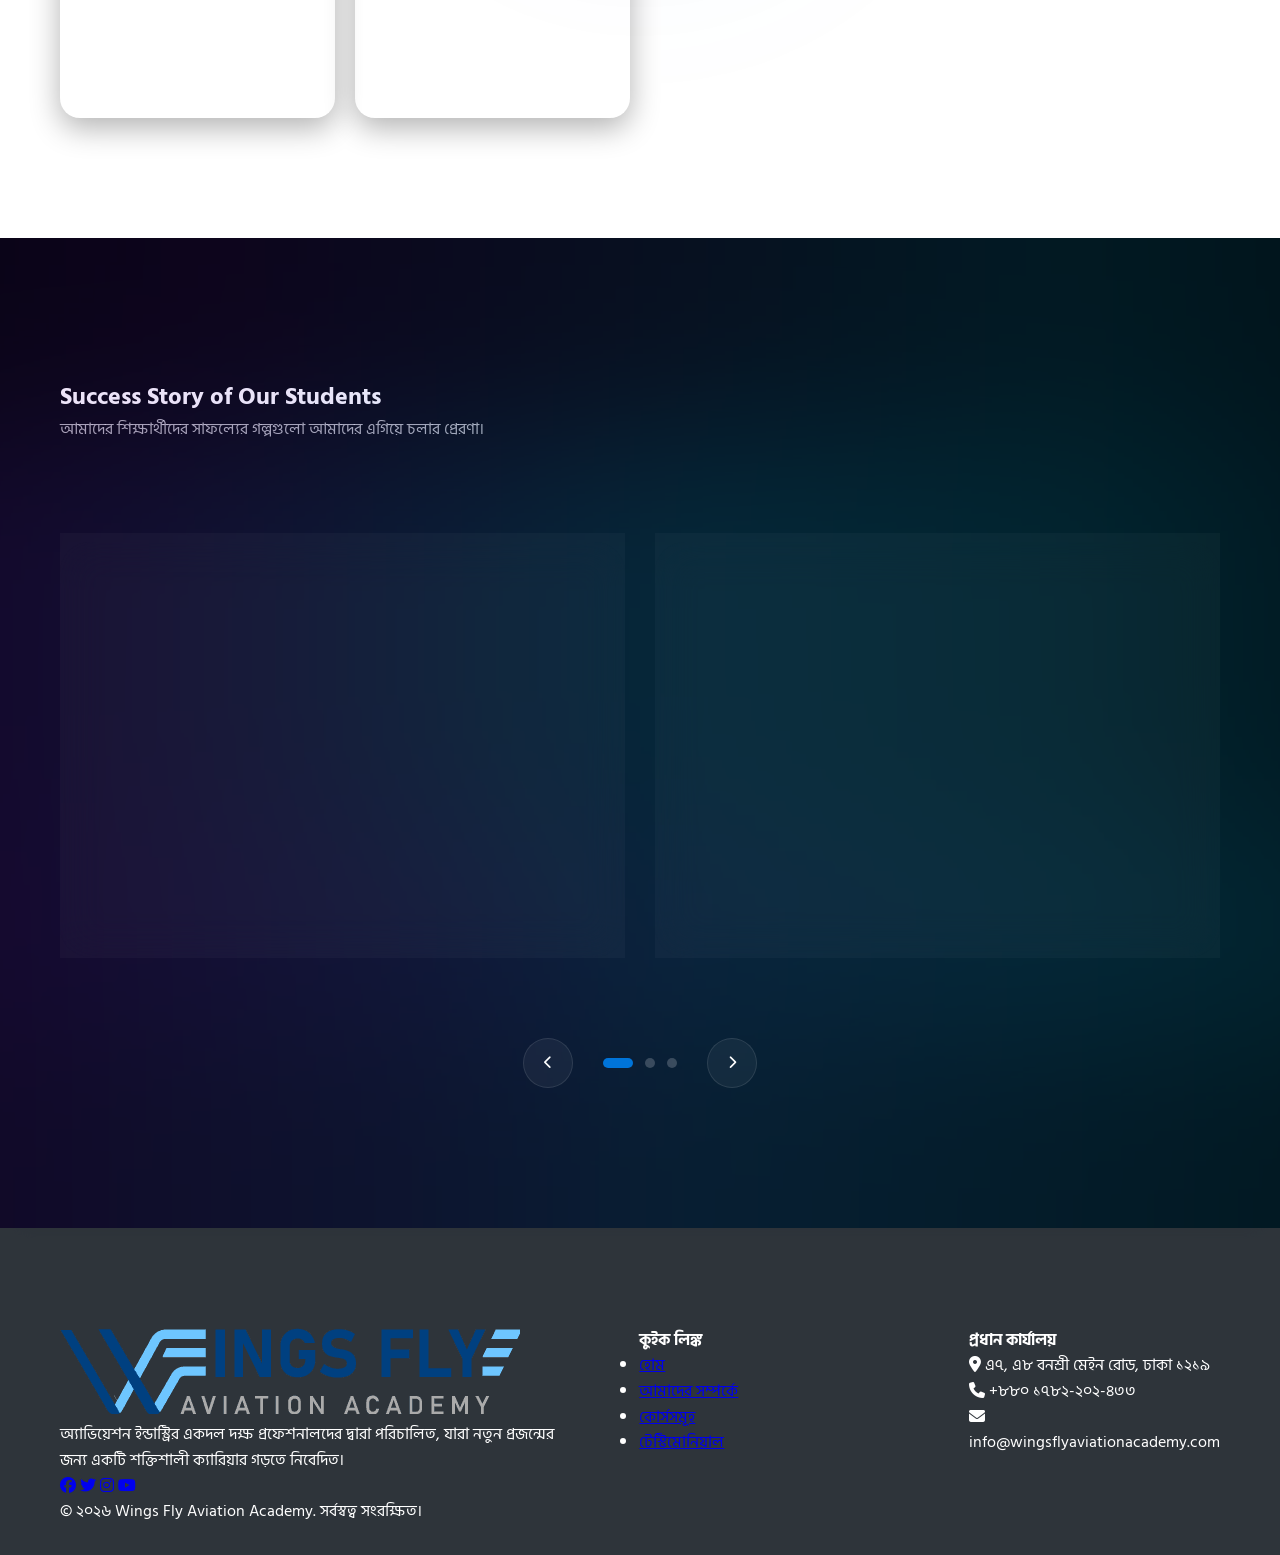
==== commit bb9acfa3: "logo" ====
--- a/index.html
+++ b/index.html
@@ -13,7 +13,7 @@
     <meta property="og:url" content="https://wingsflyaviationacademy.com/">
     <meta property="og:title" content="Wings Fly Aviation Academy | আপনার অ্যাভিয়েশন ক্যারিয়ার শুরু হোক এখান থেকেই">
     <meta property="og:description" content="ইন্ডাস্ট্রি এক্সপার্টদের কাছ থেকে এয়ার টিকেটিং, জিডিএস রিজার্ভেশন এবং প্রফেশনাল ভিসা প্রসেসিং শিখুন।">
-    <meta property="og:image" content="assets/logo.png">
+    <meta property="og:image" content="assets/wings_logo_linear.png">
 
     <!-- Twitter -->
     <meta property="twitter:card" content="summary_large_image">
@@ -27,7 +27,7 @@
       "@type": "EducationalOrganization",
       "name": "Wings Fly Aviation Academy",
       "url": "https://wingsflyaviationacademy.com/",
-      "logo": "assets/logo.png",
+      "logo": "assets/wings_logo_linear.png",
       "description": "Leading Aviation Academy in Bangladesh providing Air Ticketing, GDS and Visa Processing training.",
       "address": {
         "@type": "PostalAddress",
@@ -338,7 +338,7 @@
         <div class="splash-content">
             <div class="splash-logo-ring">
                 <div class="splash-ring-glow"></div>
-                <img src="assets/logo.png" alt="Logo" class="splash-logo">
+                <img src="assets/wings_logo_linear.png" alt="Logo" class="splash-logo">
             </div>
             <h1 class="splash-title">Wings Fly Aviation Academy</h1>
             <p class="splash-subtitle">Your Gateway to Aviation Excellence</p>
@@ -576,7 +576,7 @@
         <div class="container">
             <div class="logo">
                 <div class="logo-wrapper">
-                    <img src="assets/logo.png" alt="Wings Fly Logo">
+                    <img src="assets/wings_logo_linear.png" alt="Wings Fly Logo">
                 </div>
             </div>
             <nav class="nav-links">
@@ -759,11 +759,11 @@
                         </div>
                     </div>
                     <div class="globe-card gc-1" style="padding: 5px 15px;">
-                        <img src="assets/logo.png" alt="Wings Fly Logo" style="width: 35px; height: 35px; object-fit: contain; border-radius: 5px;">
+                        <img src="assets/wings_logo_linear.png" alt="Wings Fly Logo" style="width: 35px; height: 35px; object-fit: contain; border-radius: 5px;">
                         <span>Certified Academy</span>
                     </div>
-                    <div class="globe-card gc-2" style="background: linear-gradient(135deg, rgba(2,5,16,0.8), rgba(123,47,247,0.3)); border-color: #00d4ff;">
-                        <span style="font-family: 'Outfit', sans-serif; font-size: 1.1rem; background: linear-gradient(to right, #FFD700, #ffaa00); -webkit-background-clip: text; -webkit-text-fill-color: transparent; font-weight: 700; letter-spacing: 1px;">Wings Fly Aviation Academy</span>
+                    <div class="globe-card gc-2" style="background: linear-gradient(135deg, rgba(2,5,16,0.8), rgba(123,47,247,0.3)); border-color: #FFD700; padding: 10px; border-radius: 50%;">
+                        <img src="assets/icon-512.png" alt="Golden Logo" style="width: 60px; height: 60px; object-fit: contain; filter: brightness(1.3) contrast(1.1) drop-shadow(0 0 15px rgba(255, 215, 0, 0.8));">
                     </div>
                 </div>
             </div>
@@ -790,7 +790,7 @@
                     <img src="https://wingsflyaviationacademy.com/wp-content/uploads/2024/11/sabre-logo.webp" alt="Sabre">
                 </div>
                 <div class="partner-card nsda">
-                    <img src="https://upload.wikimedia.org/wikipedia/en/3/37/National_Skills_Development_Authority_logo.png" alt="NSDA">
+                    <img src="assets/nsda-logo.png" alt="NSDA">
                 </div>
             </div>
         </div>
@@ -1352,7 +1352,7 @@
         <div class="container">
             <div class="footer-grid">
                 <div class="footer-about">
-                    <img src="assets/logo.png" alt="Logo">
+                    <img src="assets/wings_logo_linear.png" alt="Logo">
                     <p>অ্যাভিয়েশন ইন্ডাস্ট্রির একদল দক্ষ প্রফেশনালদের দ্বারা পরিচালিত, যারা নতুন প্রজন্মের জন্য একটি শক্তিশালী ক্যারিয়ার গড়তে নিবেদিত।</p>
                     <div class="social-links">
                         <a href="#"><i class="fa-brands fa-facebook"></i></a>
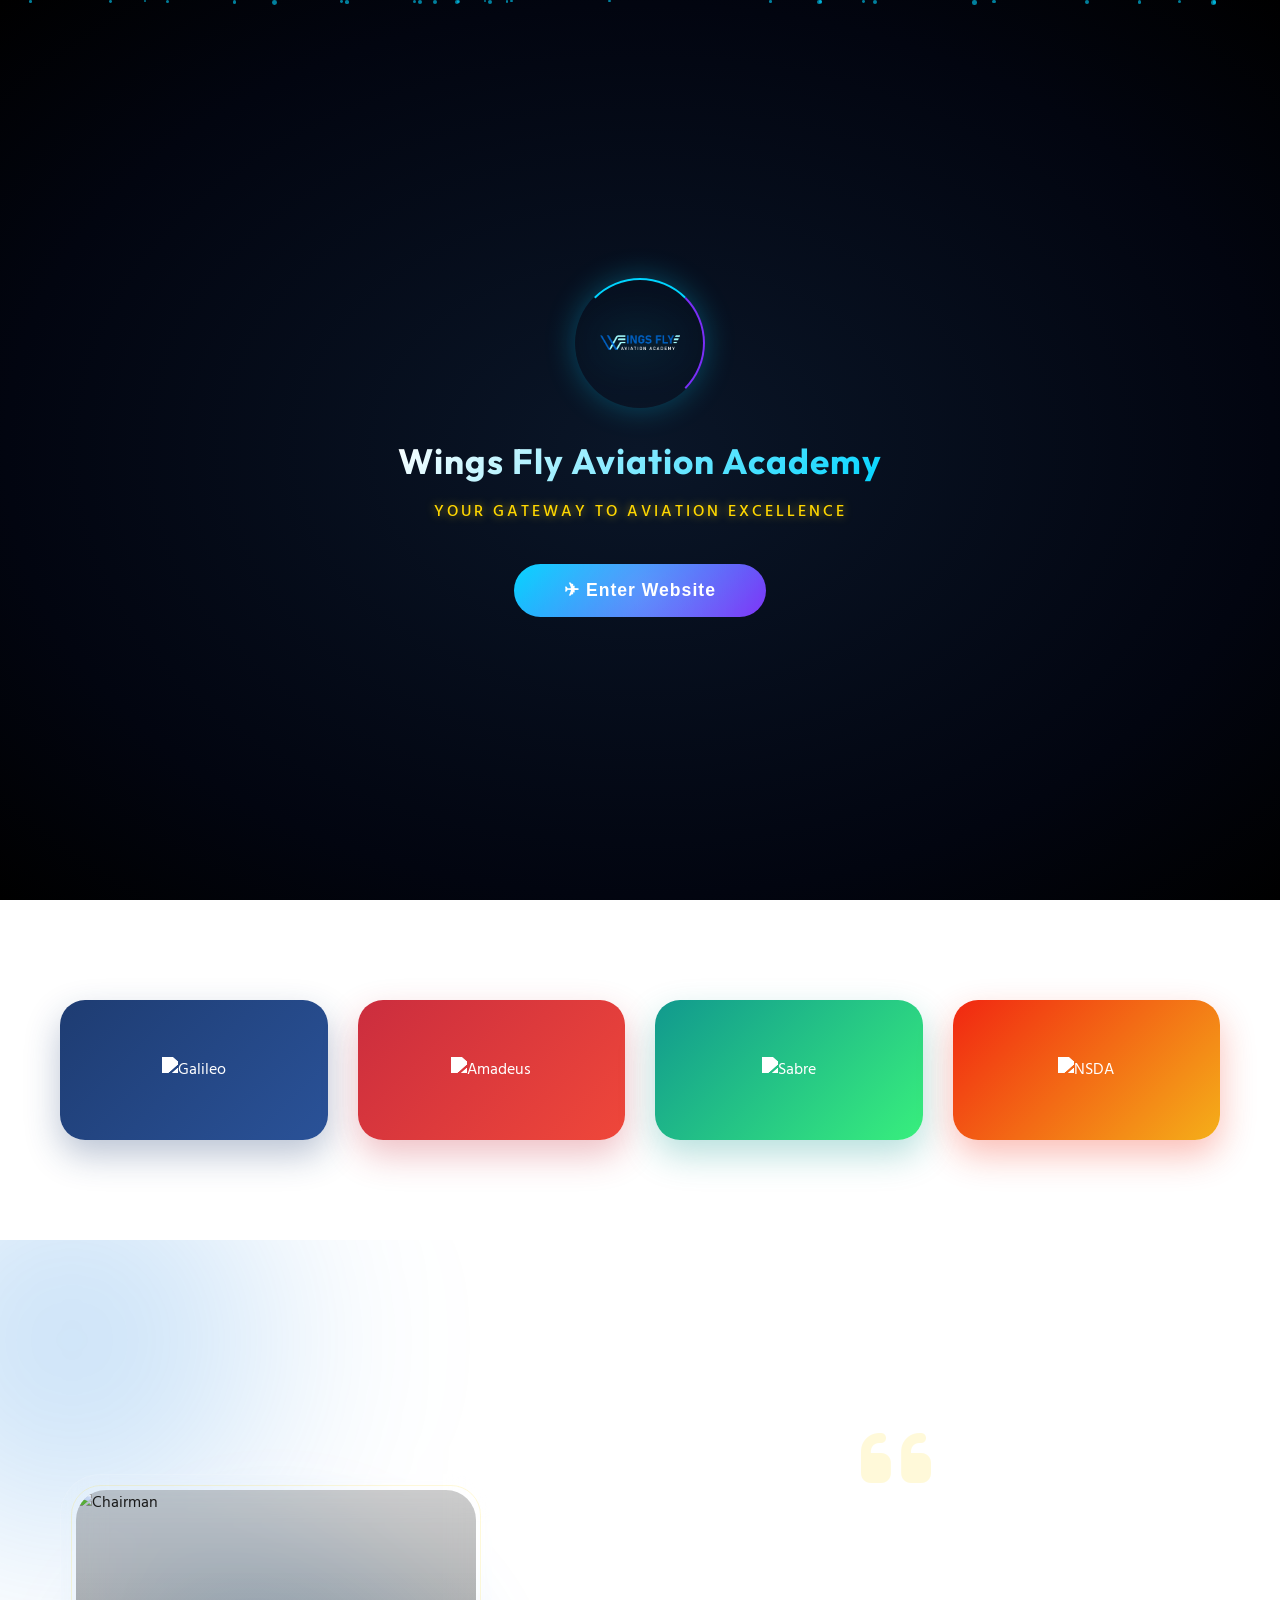
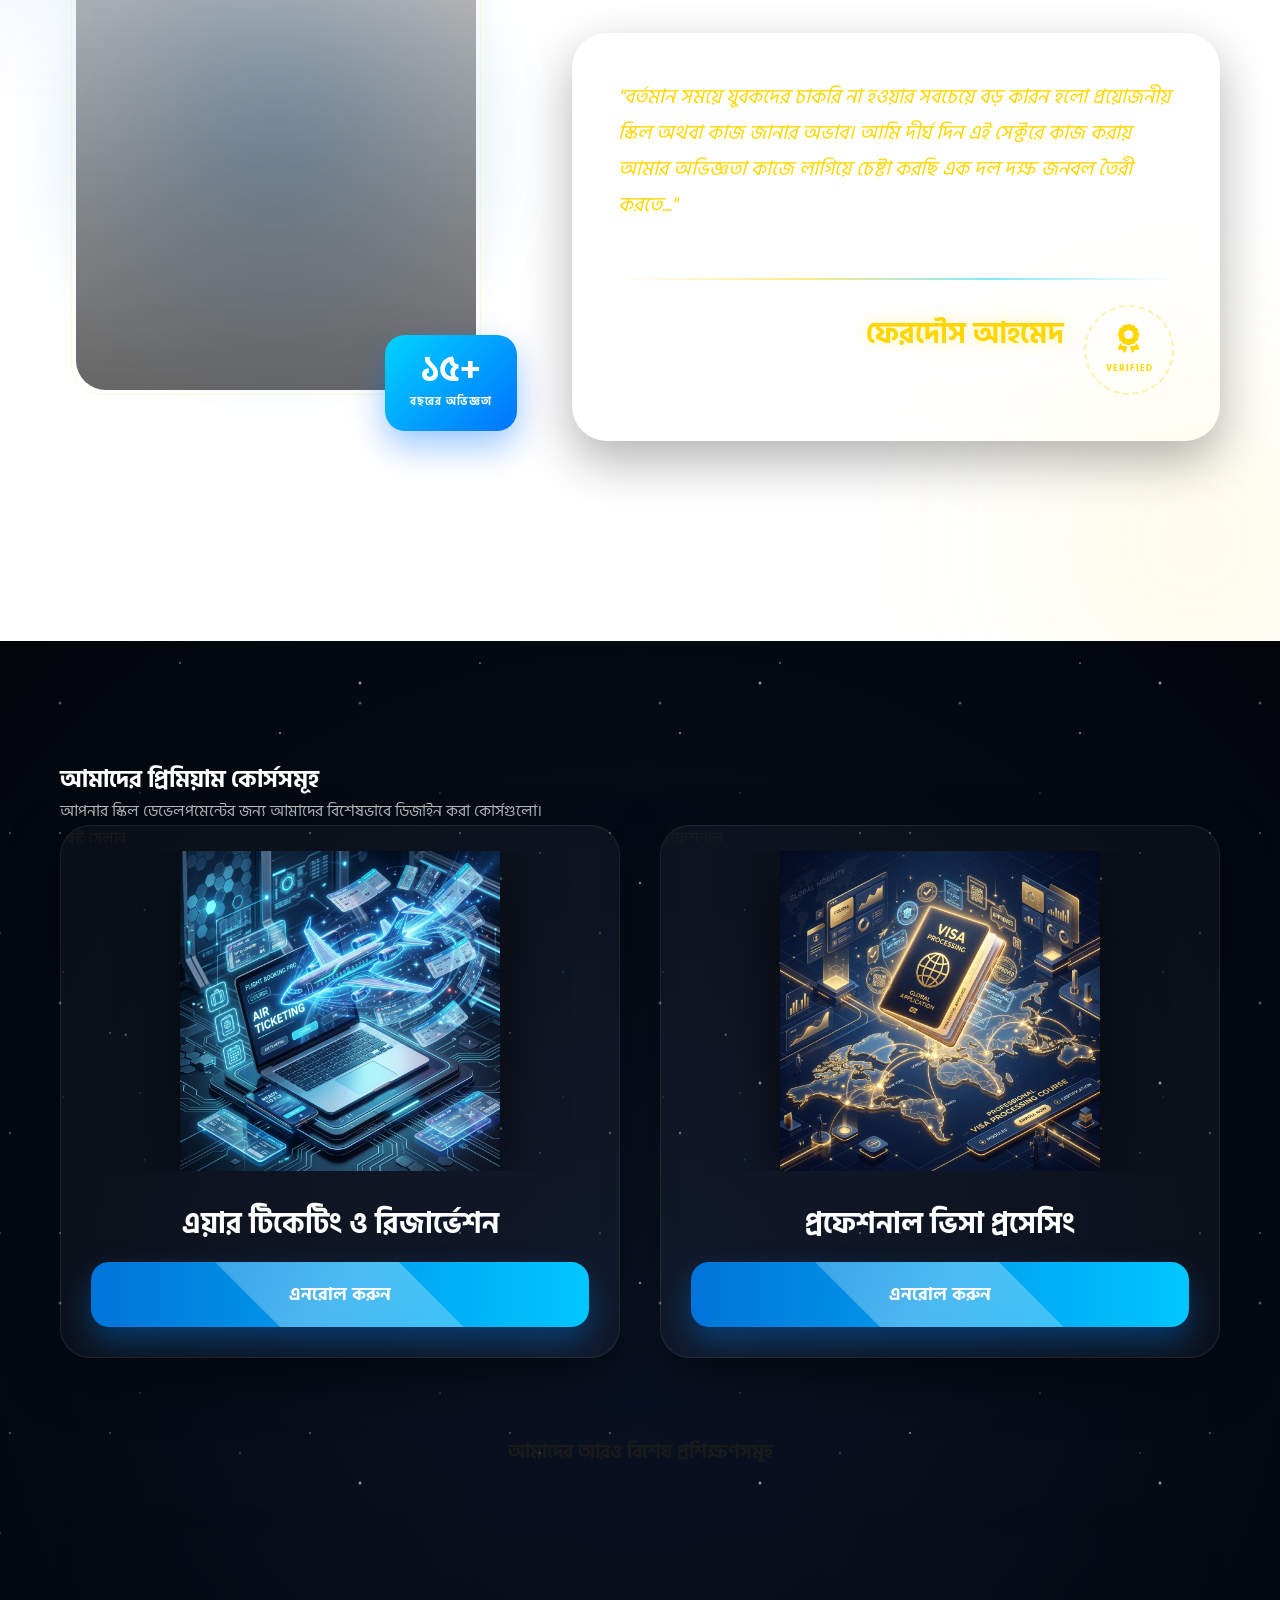
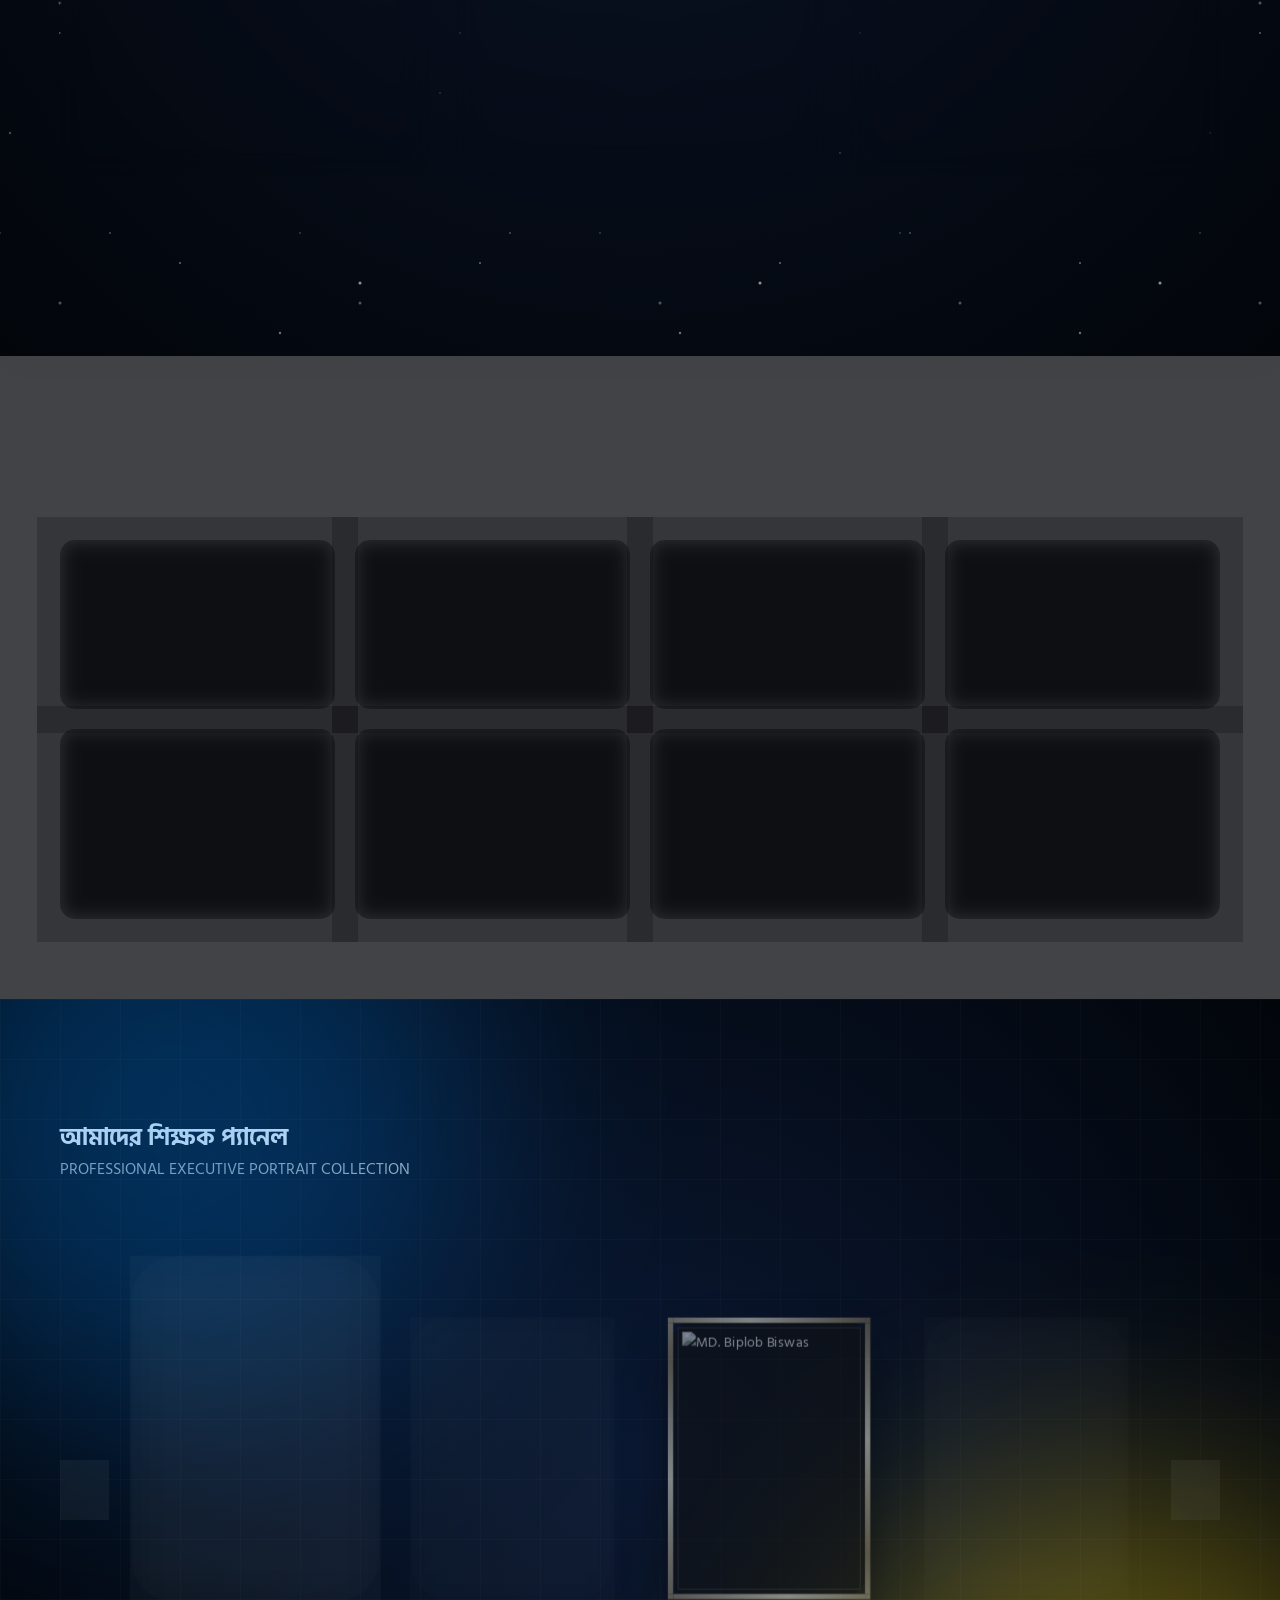
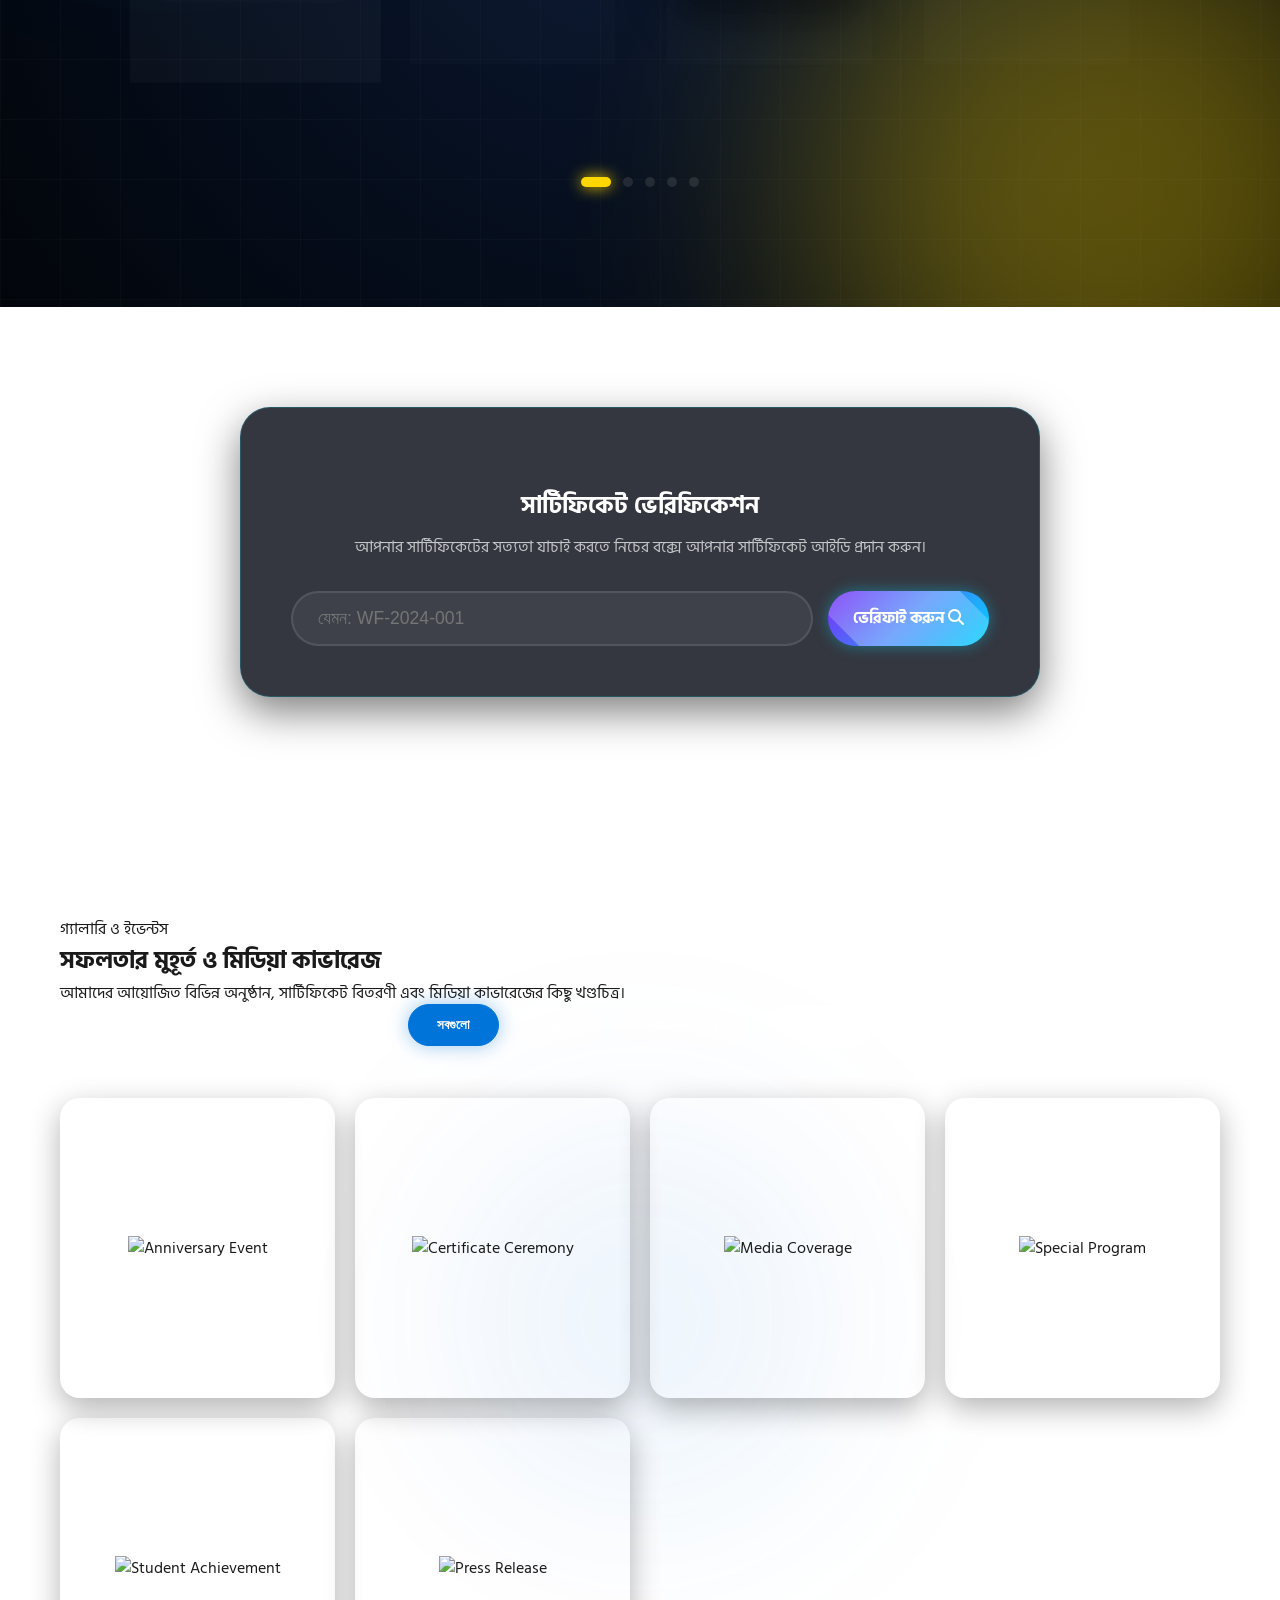
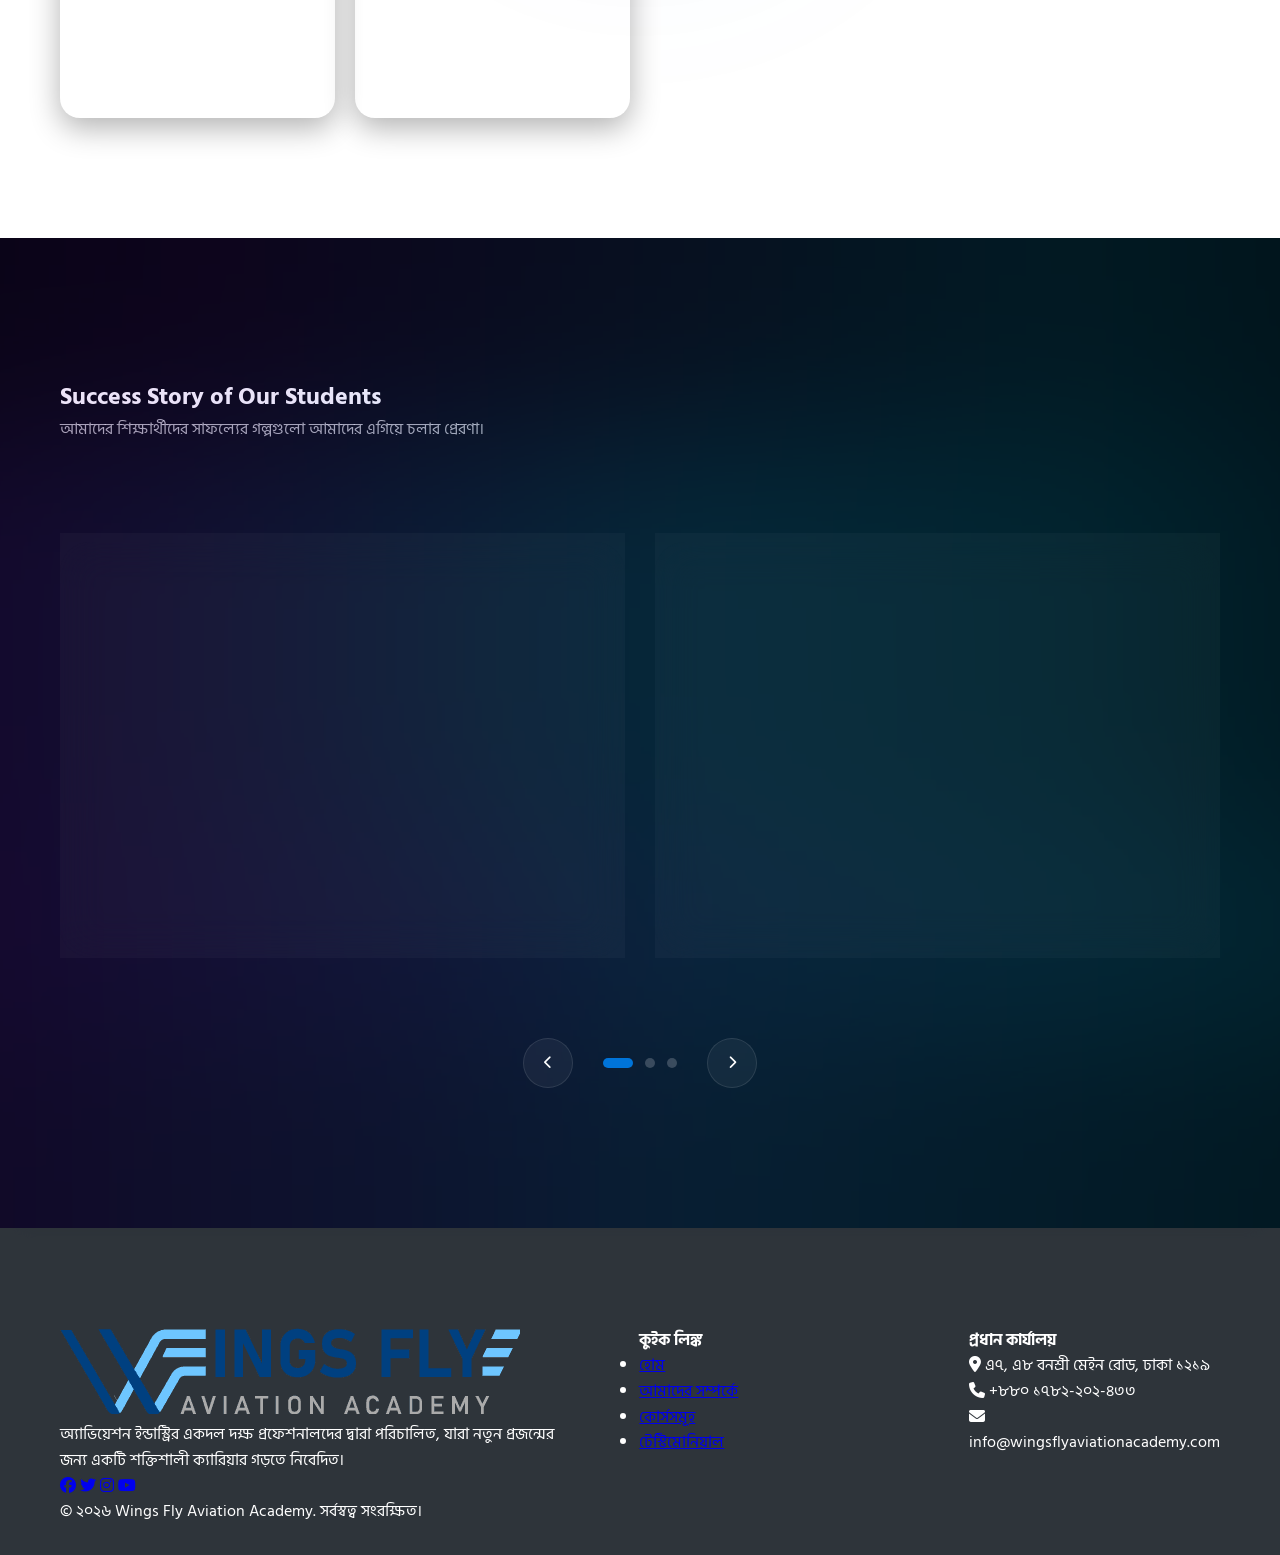
==== commit 58ee98df: "image" ====
--- a/index.html
+++ b/index.html
@@ -781,16 +781,16 @@
         <div class="container">
             <div class="partners-track">
                 <div class="partner-card galileo">
-                    <img src="https://wingsflyaviationacademy.com/wp-content/uploads/2024/11/galileo-logo.webp" alt="Galileo">
+                    <img src="https://upload.wikimedia.org/wikipedia/commons/thumb/1/14/Travelport_logo.svg/512px-Travelport_logo.svg.png" alt="Galileo">
                 </div>
                 <div class="partner-card amadeus">
-                    <img src="https://wingsflyaviationacademy.com/wp-content/uploads/2024/11/amadeus-logo.webp" alt="Amadeus">
+                    <img src="https://upload.wikimedia.org/wikipedia/commons/8/8d/Amadeus_%28CRS%29_Logo.svg" alt="Amadeus">
                 </div>
                 <div class="partner-card sabre">
-                    <img src="https://wingsflyaviationacademy.com/wp-content/uploads/2024/11/sabre-logo.webp" alt="Sabre">
+                    <img src="https://upload.wikimedia.org/wikipedia/commons/7/74/Sabre_Corporation_logo.svg" alt="Sabre">
                 </div>
                 <div class="partner-card nsda">
-                    <img src="assets/nsda-logo.png" alt="NSDA">
+                    <img src="https://upload.wikimedia.org/wikipedia/en/3/37/National_Skills_Development_Authority_logo.png" alt="NSDA">
                 </div>
             </div>
         </div>
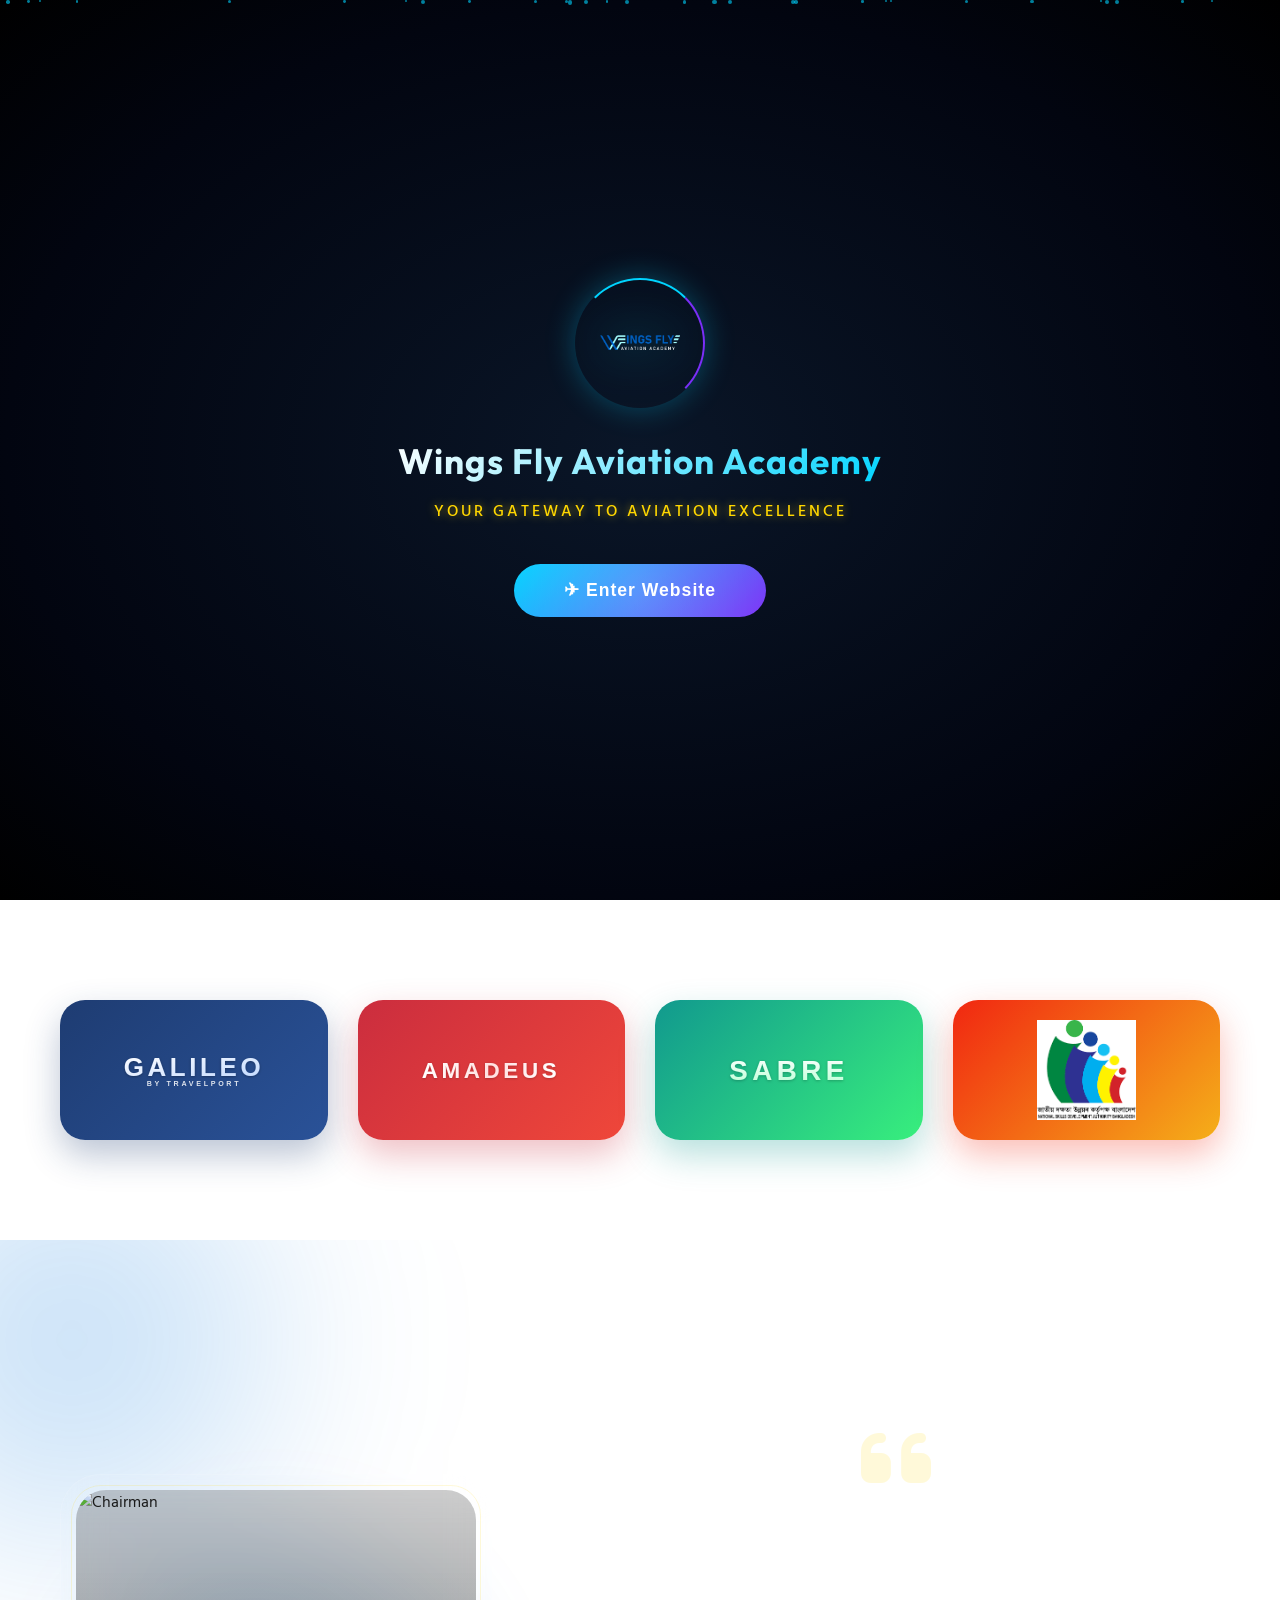
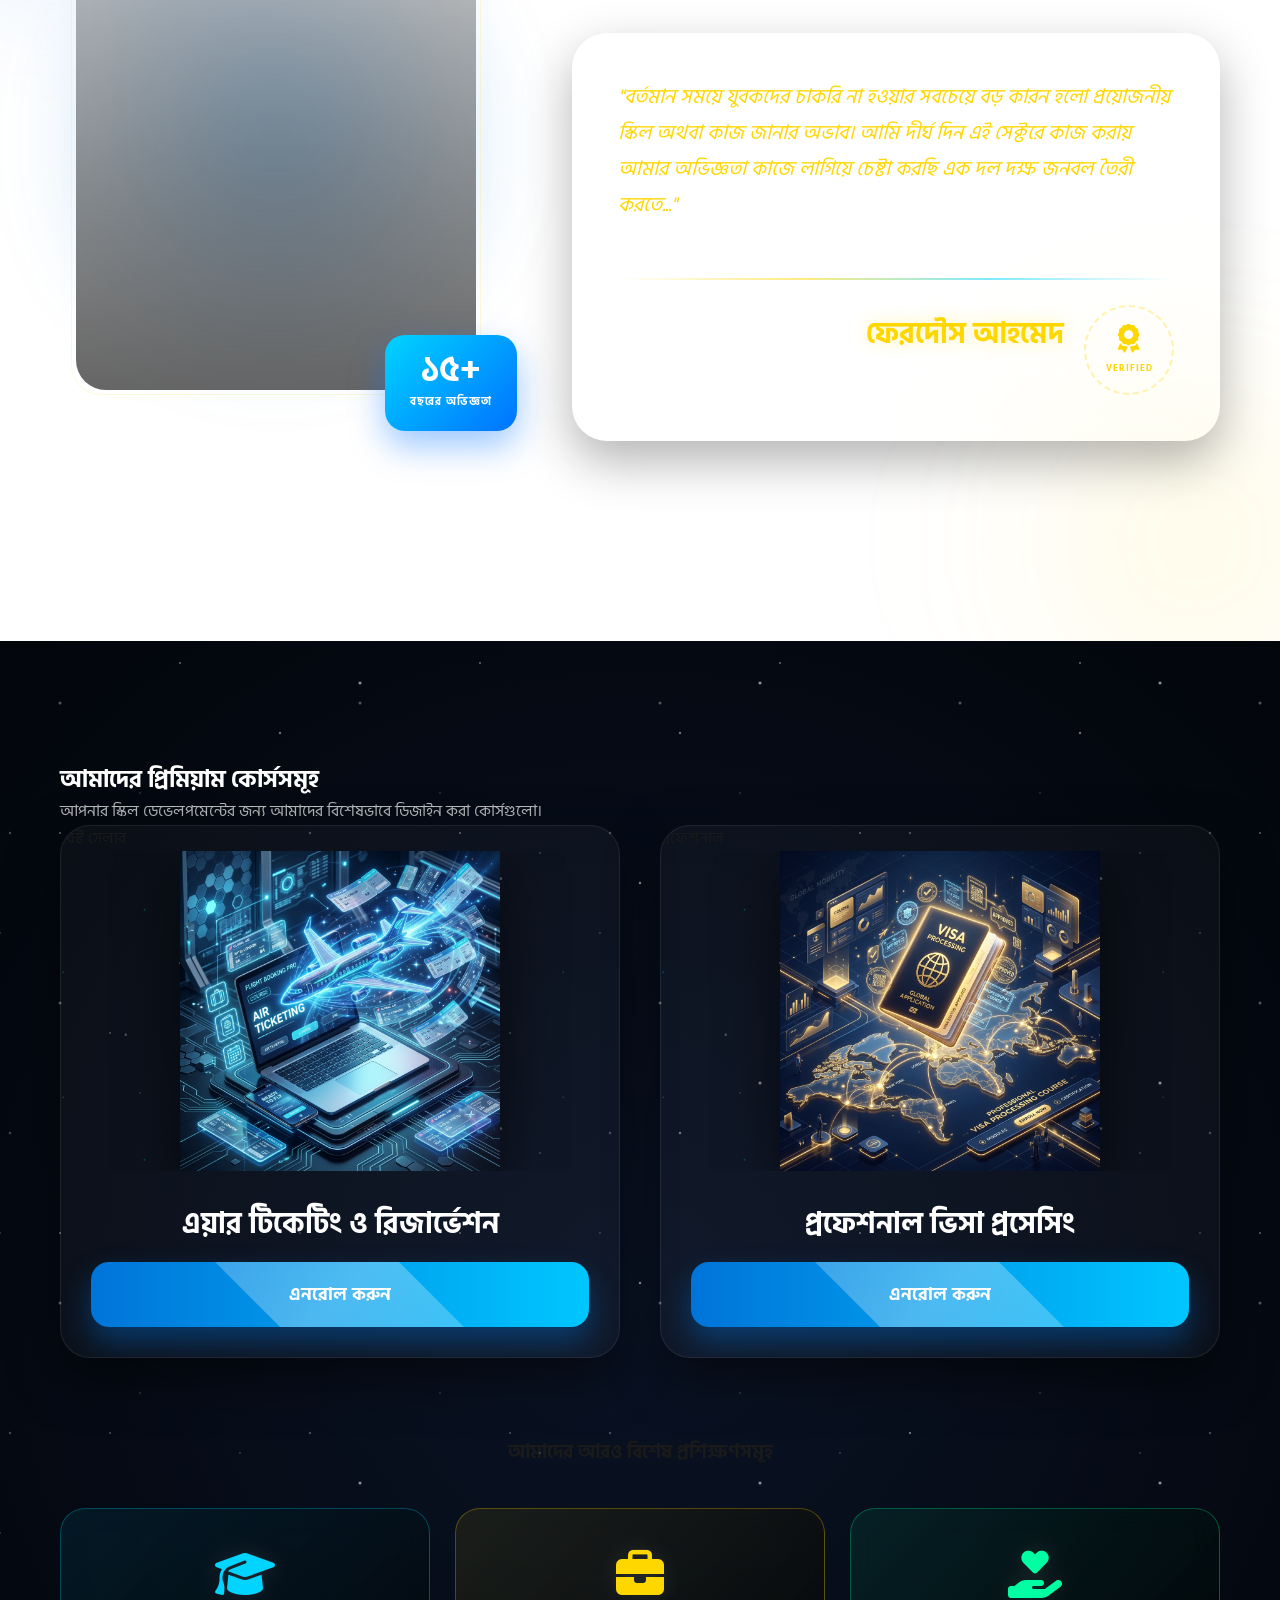
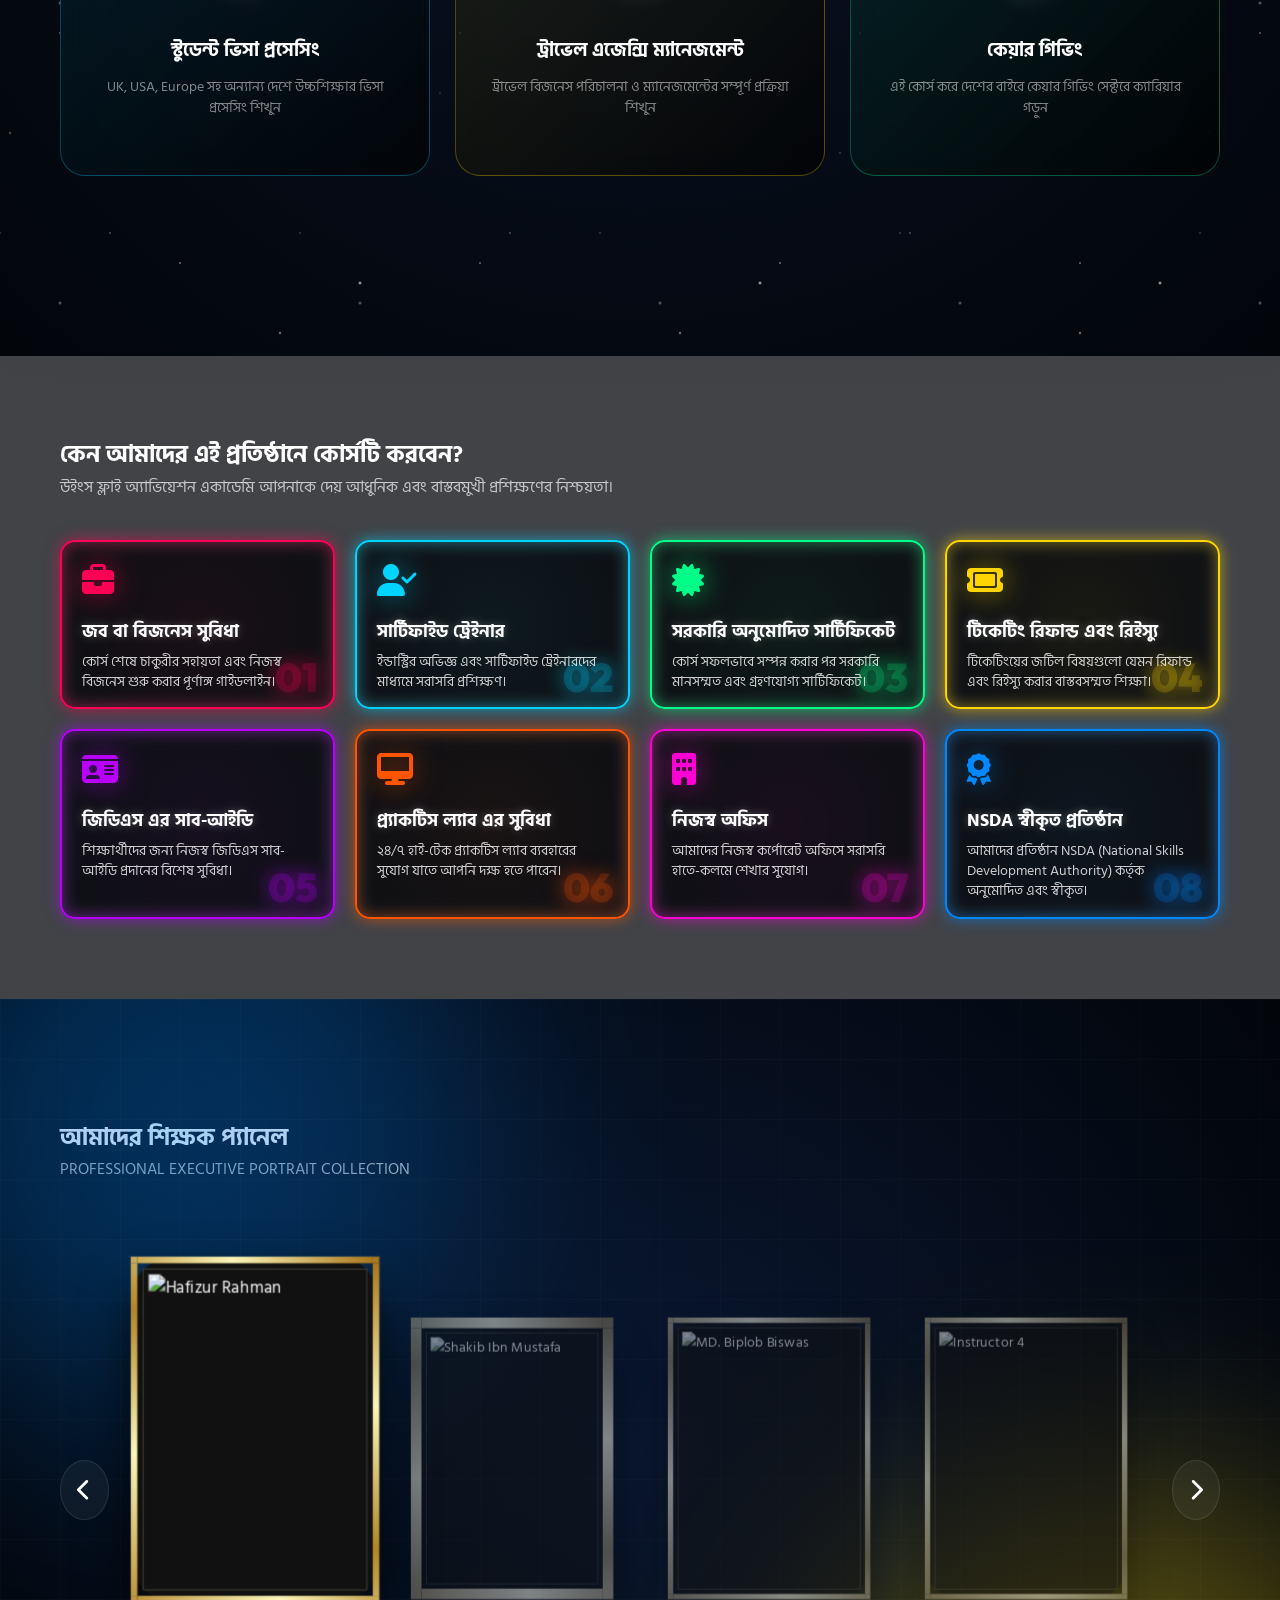
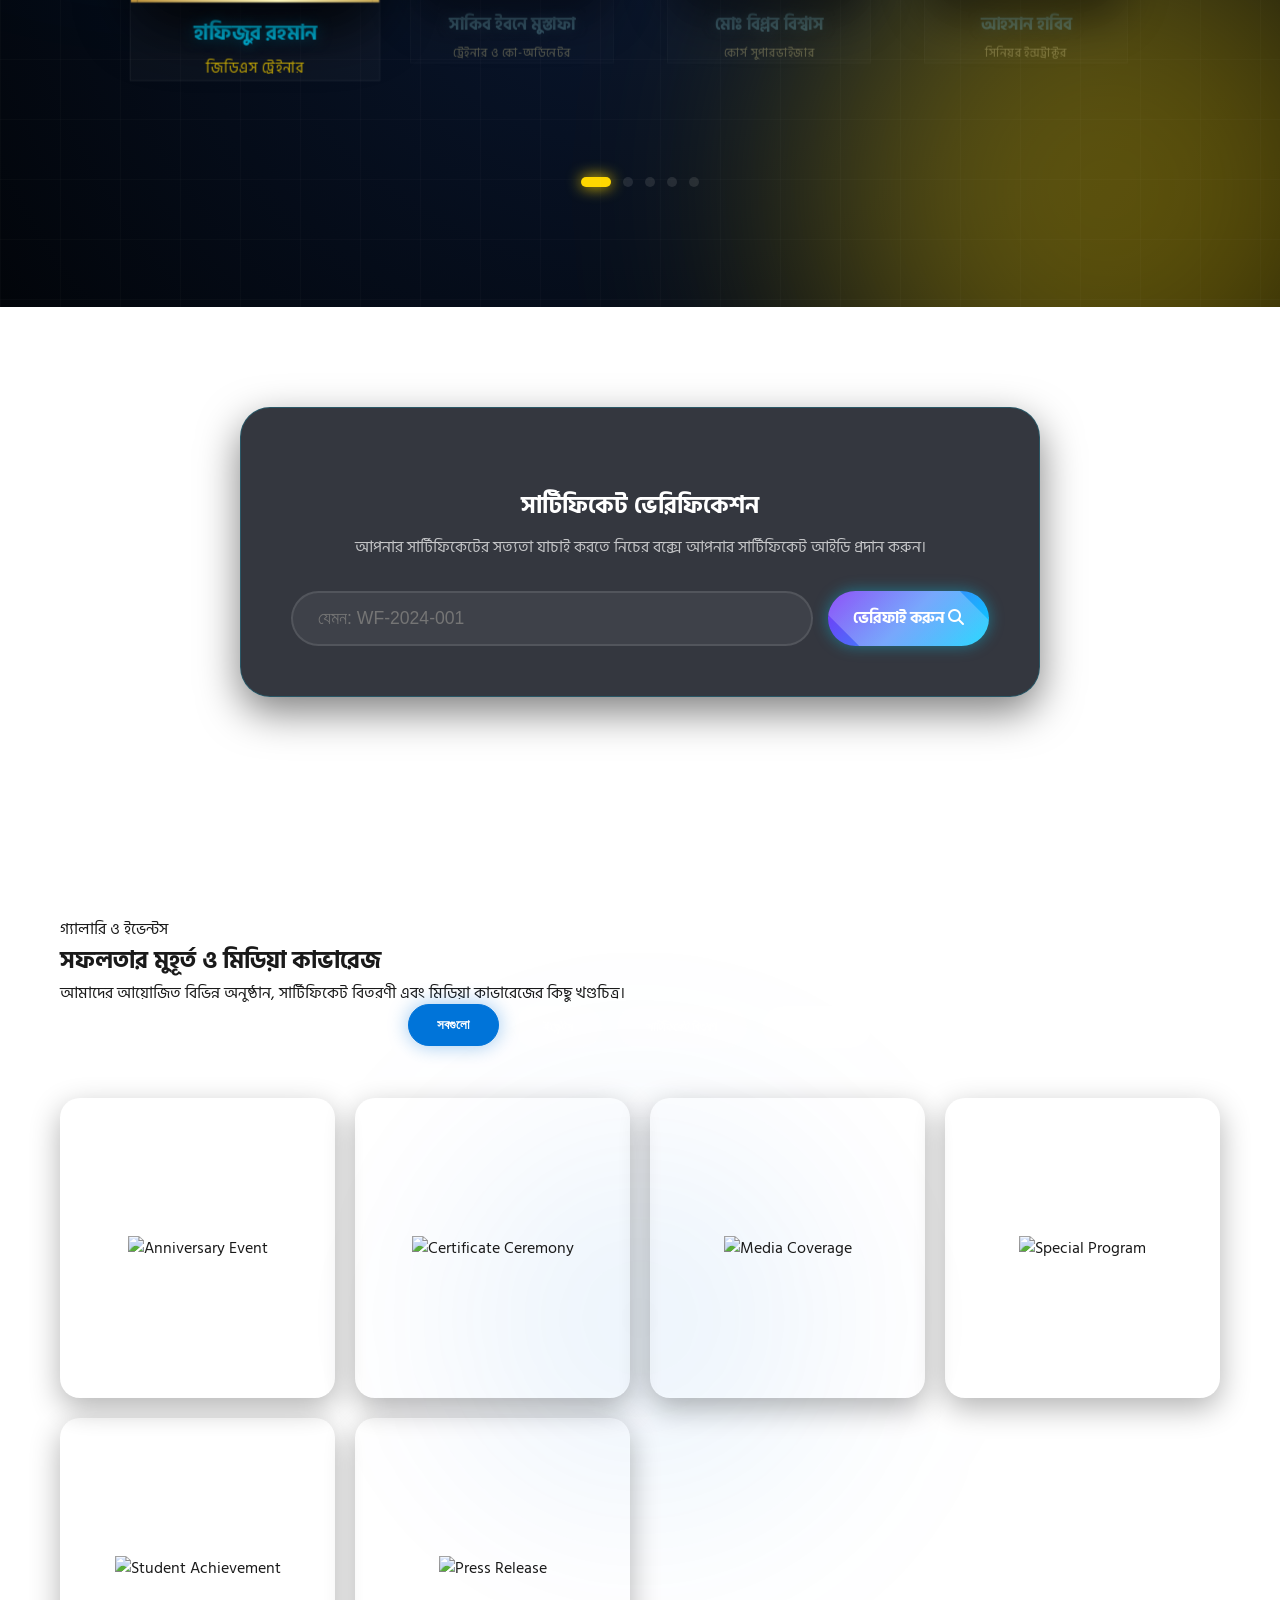
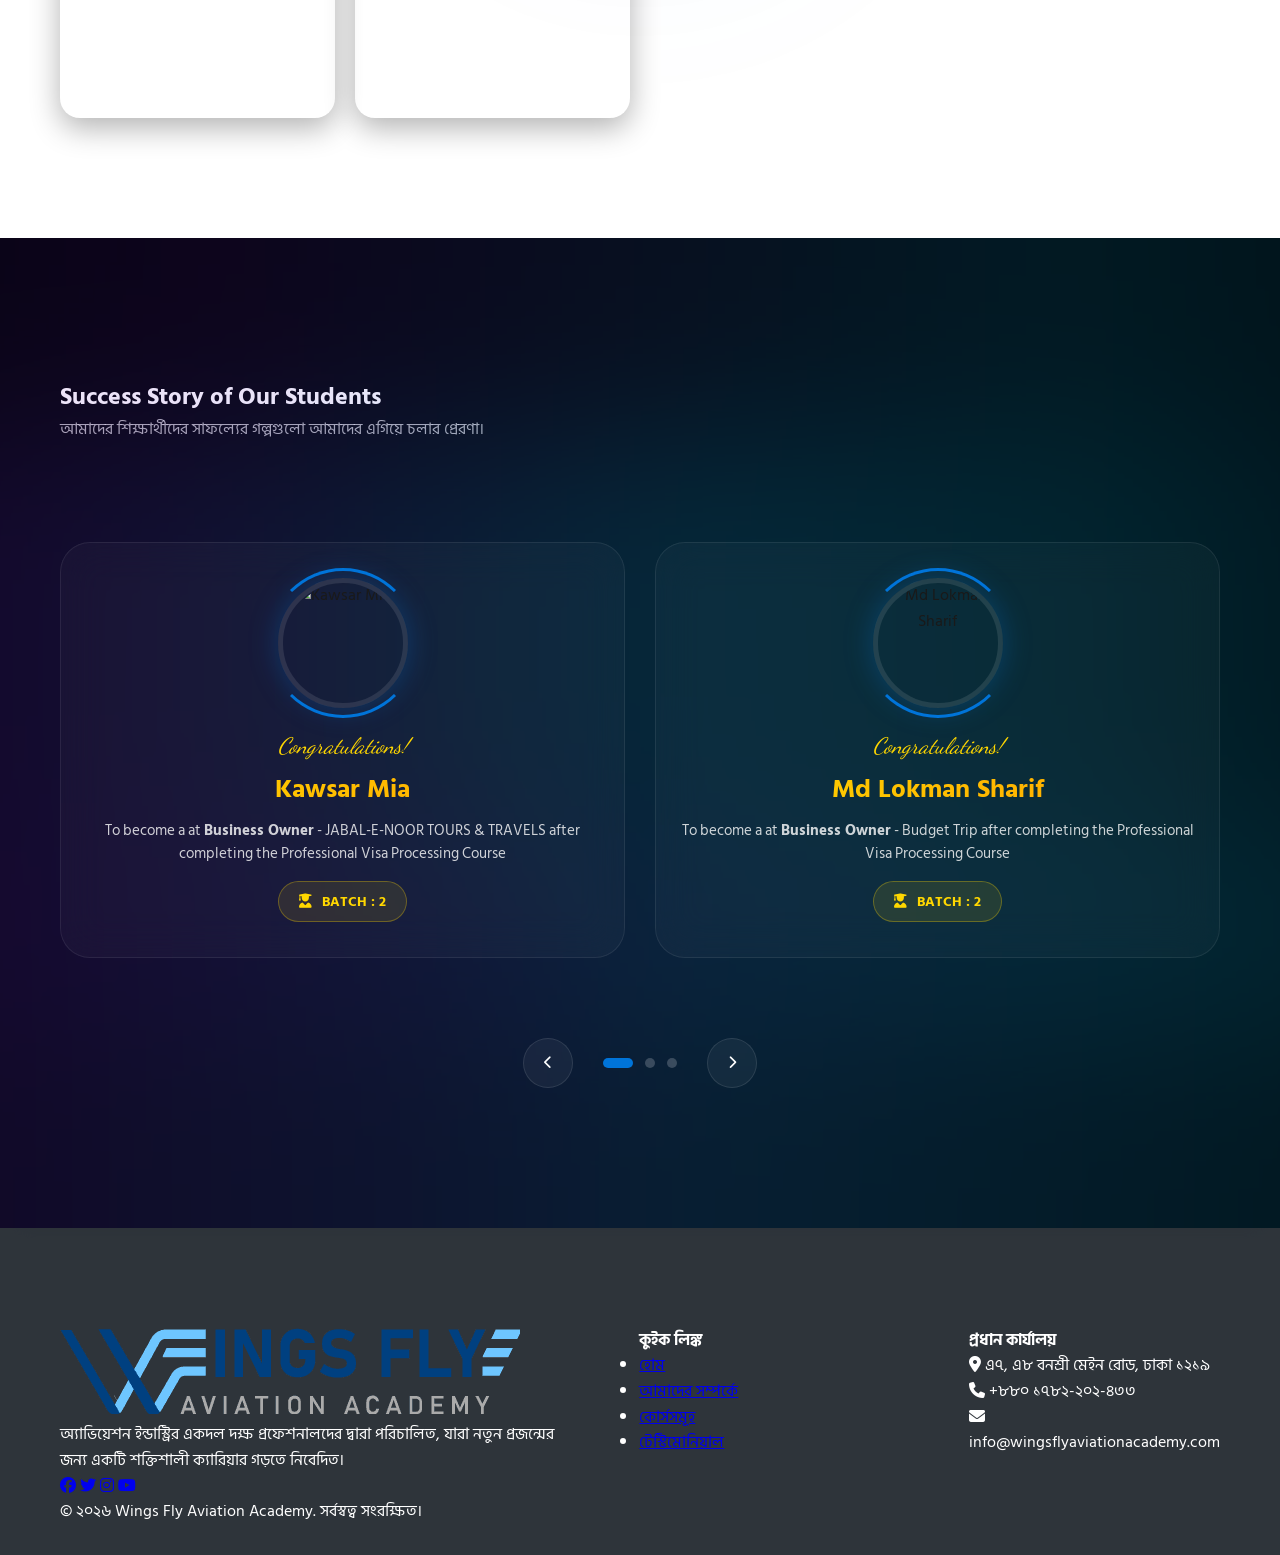
==== commit 98d52a90: "image" ====
--- a/index.html
+++ b/index.html
@@ -781,16 +781,16 @@
         <div class="container">
             <div class="partners-track">
                 <div class="partner-card galileo">
-                    <img src="https://upload.wikimedia.org/wikipedia/commons/thumb/1/14/Travelport_logo.svg/512px-Travelport_logo.svg.png" alt="Galileo">
+                    <img src="assets/galileo-logo.svg" alt="Galileo">
                 </div>
                 <div class="partner-card amadeus">
-                    <img src="https://upload.wikimedia.org/wikipedia/commons/8/8d/Amadeus_%28CRS%29_Logo.svg" alt="Amadeus">
+                    <img src="assets/amadeus-logo.svg" alt="Amadeus">
                 </div>
                 <div class="partner-card sabre">
-                    <img src="https://upload.wikimedia.org/wikipedia/commons/7/74/Sabre_Corporation_logo.svg" alt="Sabre">
+                    <img src="assets/sabre-logo.svg" alt="Sabre">
                 </div>
                 <div class="partner-card nsda">
-                    <img src="https://upload.wikimedia.org/wikipedia/en/3/37/National_Skills_Development_Authority_logo.png" alt="NSDA">
+                    <img src="assets/nsda-logo.png" alt="NSDA" style="max-height: 100px;">
                 </div>
             </div>
         </div>
--- a/css/main.css
+++ b/css/main.css
@@ -660,9 +660,9 @@
 }
 
 .partner-card img {
-    max-width: 90%;
-    max-height: 60px;
-    filter: brightness(0) invert(1);
+    max-width: 95%;
+    max-height: 80px;
+    filter: none;
     transition: var(--transition);
     position: relative;
     z-index: 2;
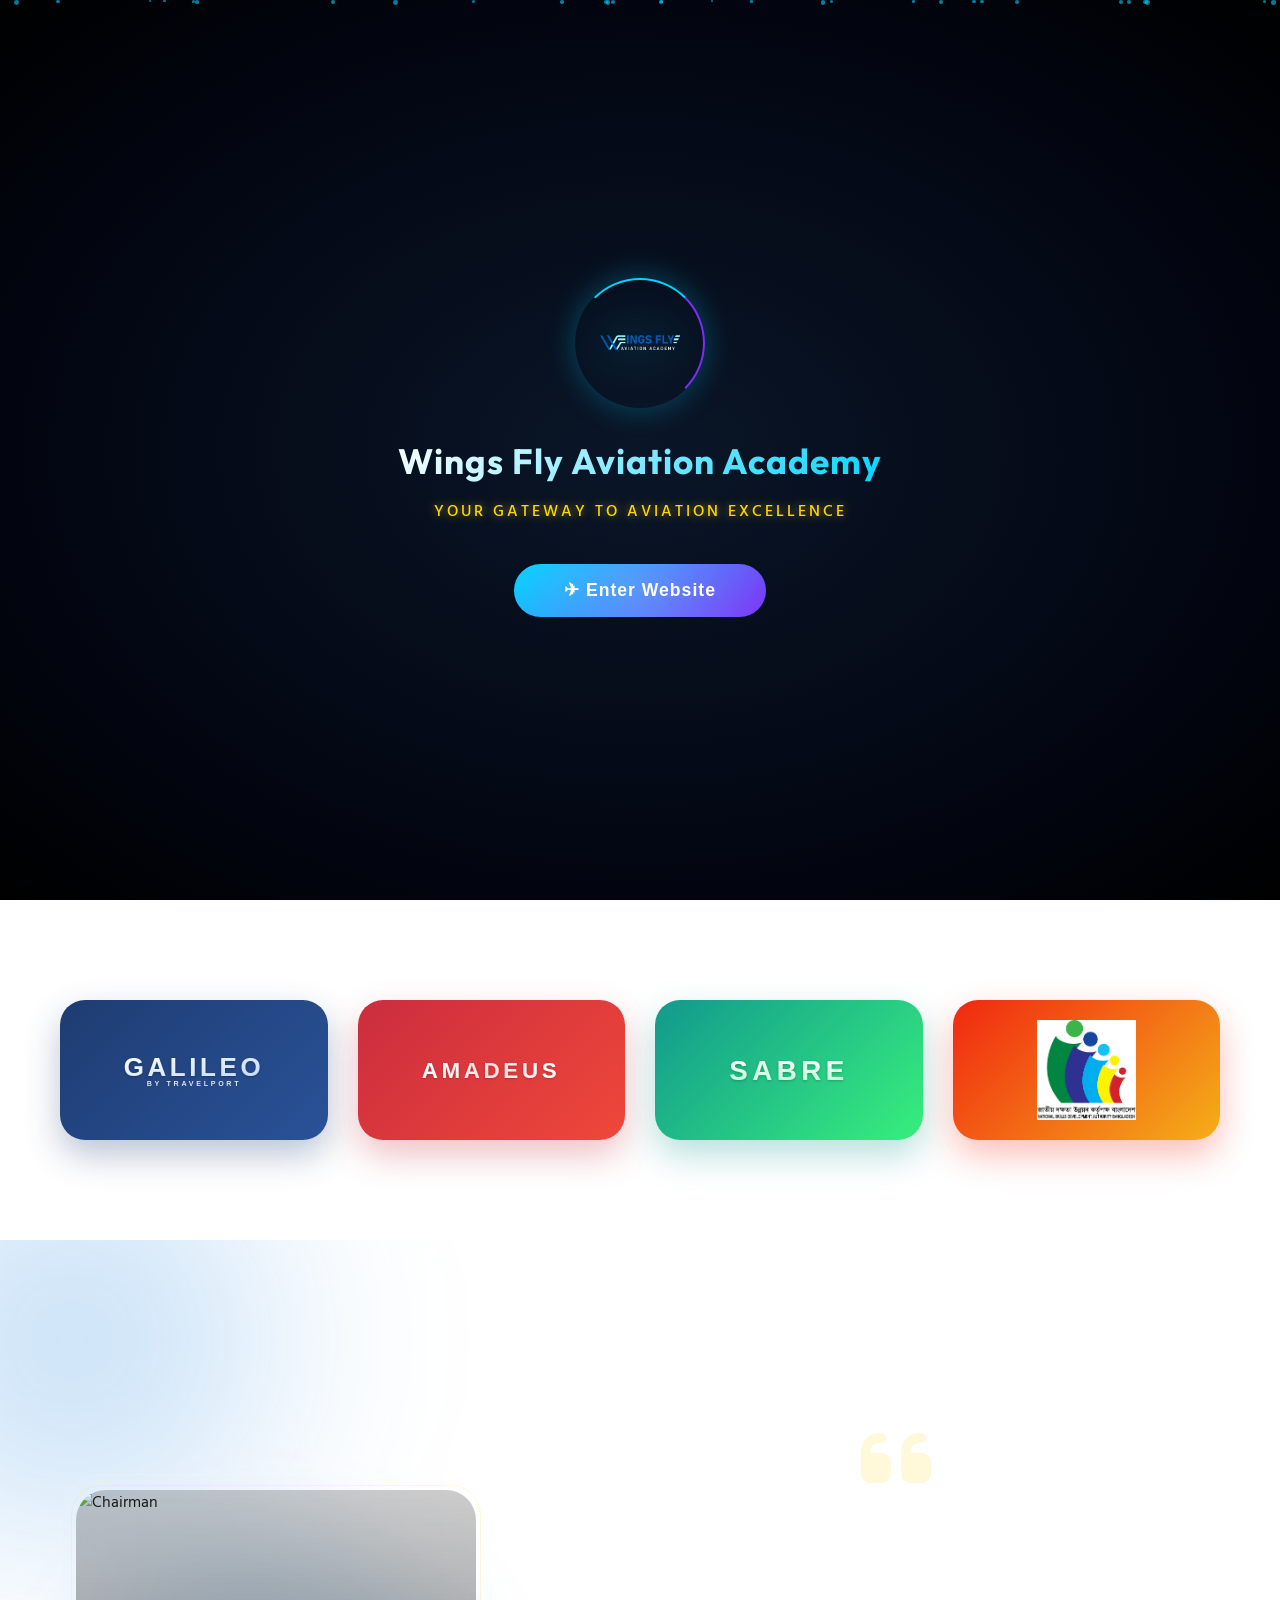
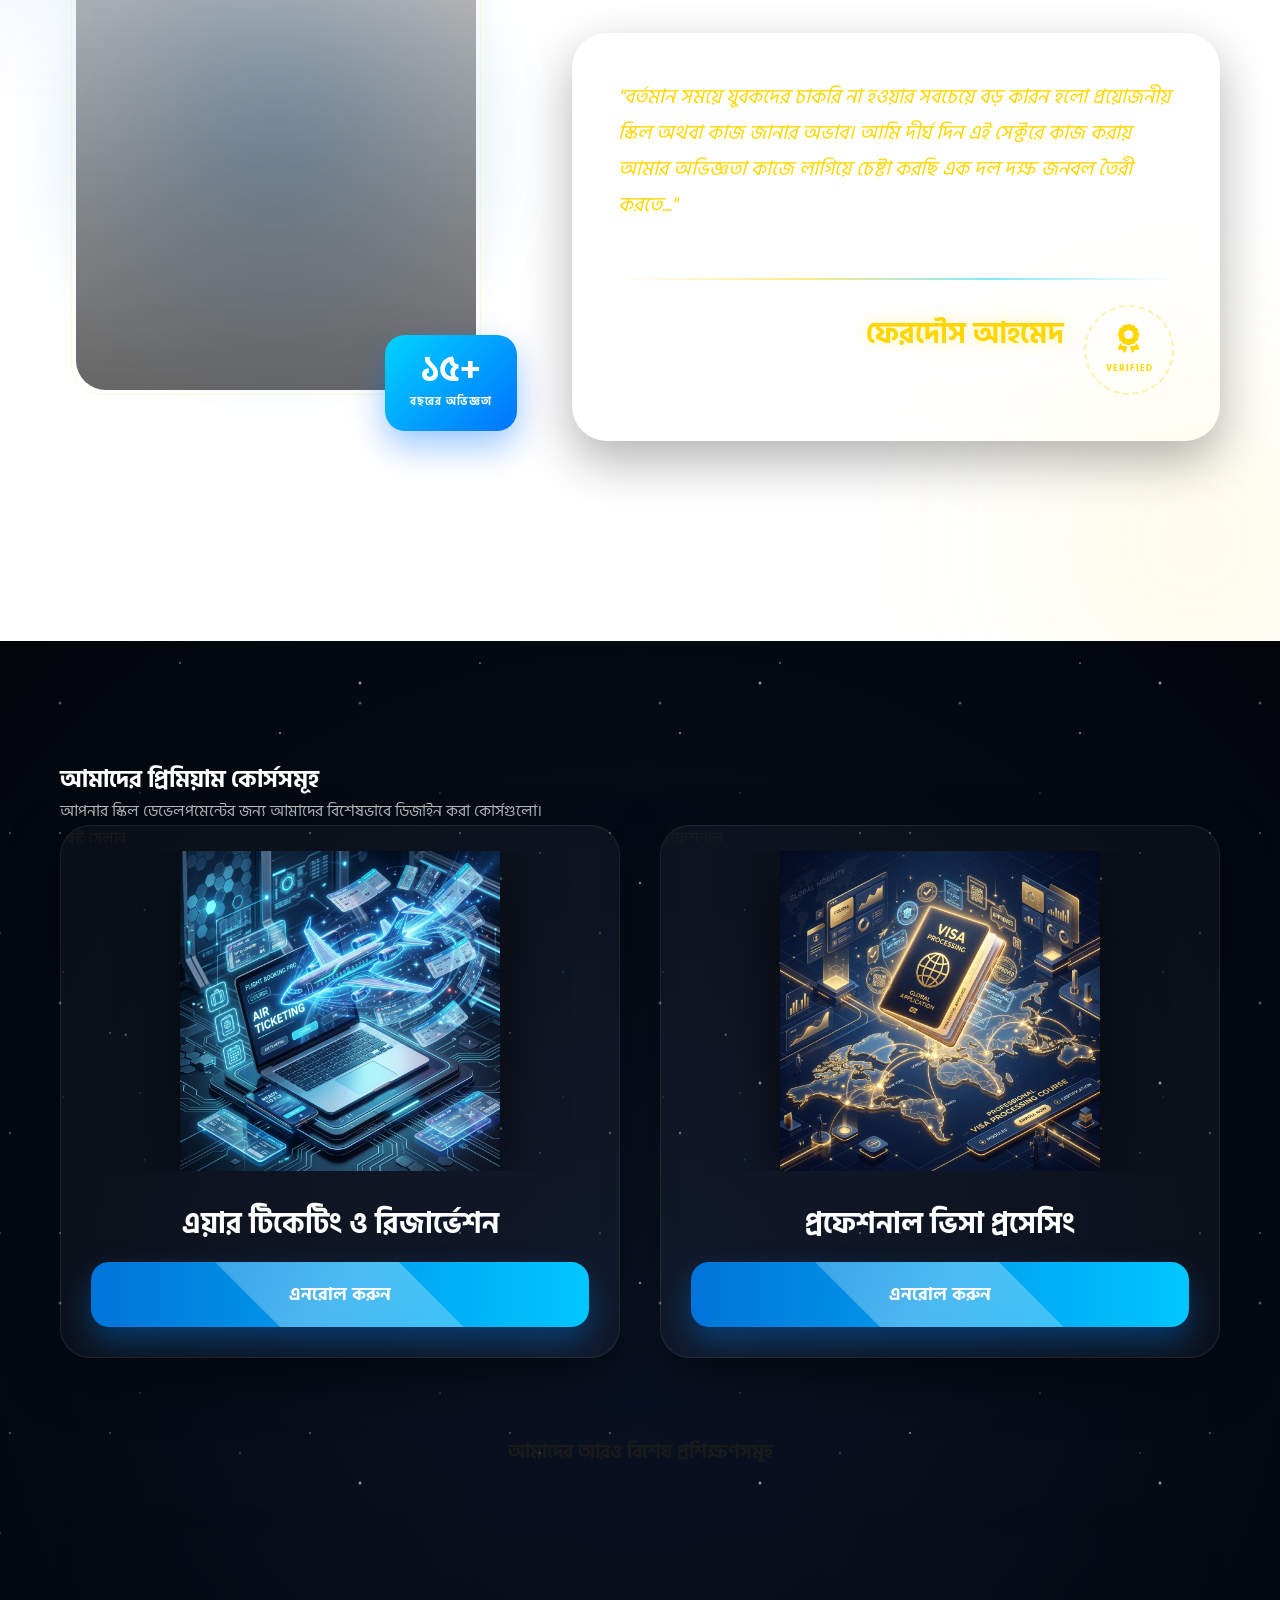
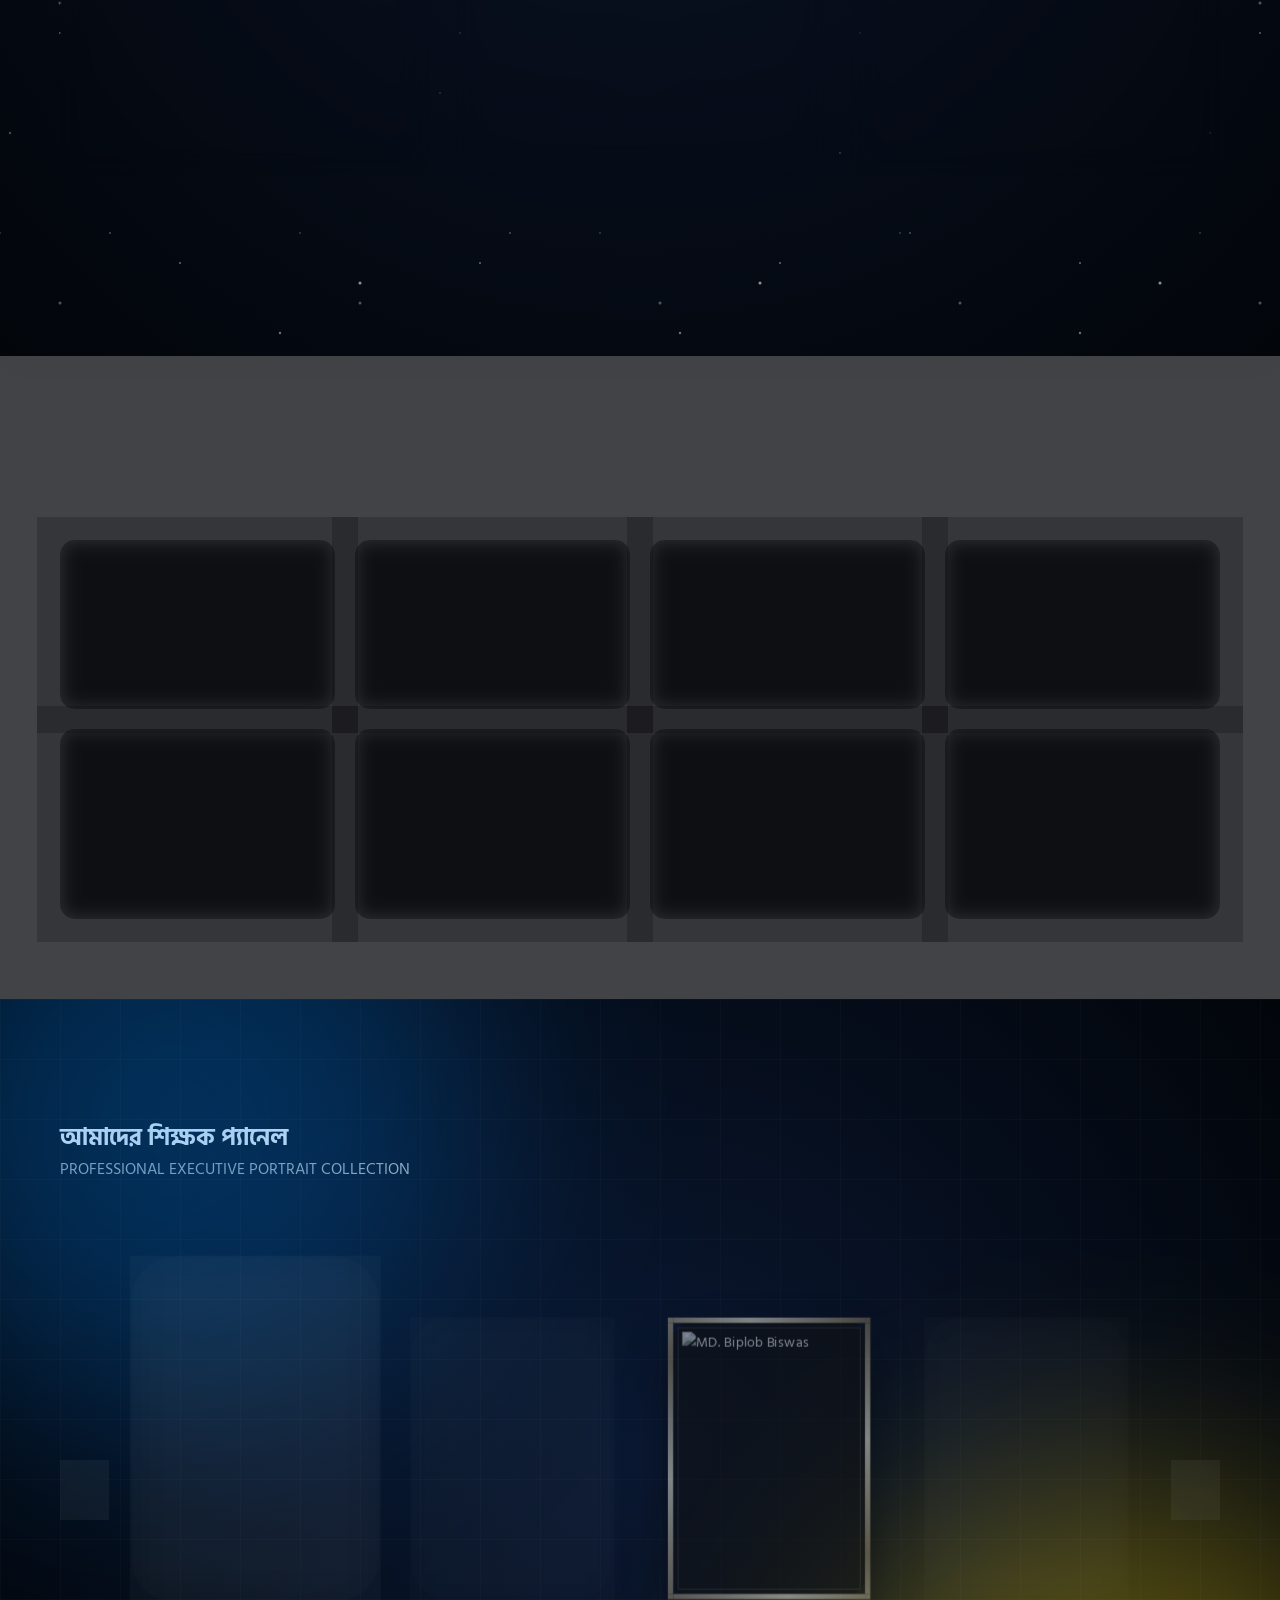
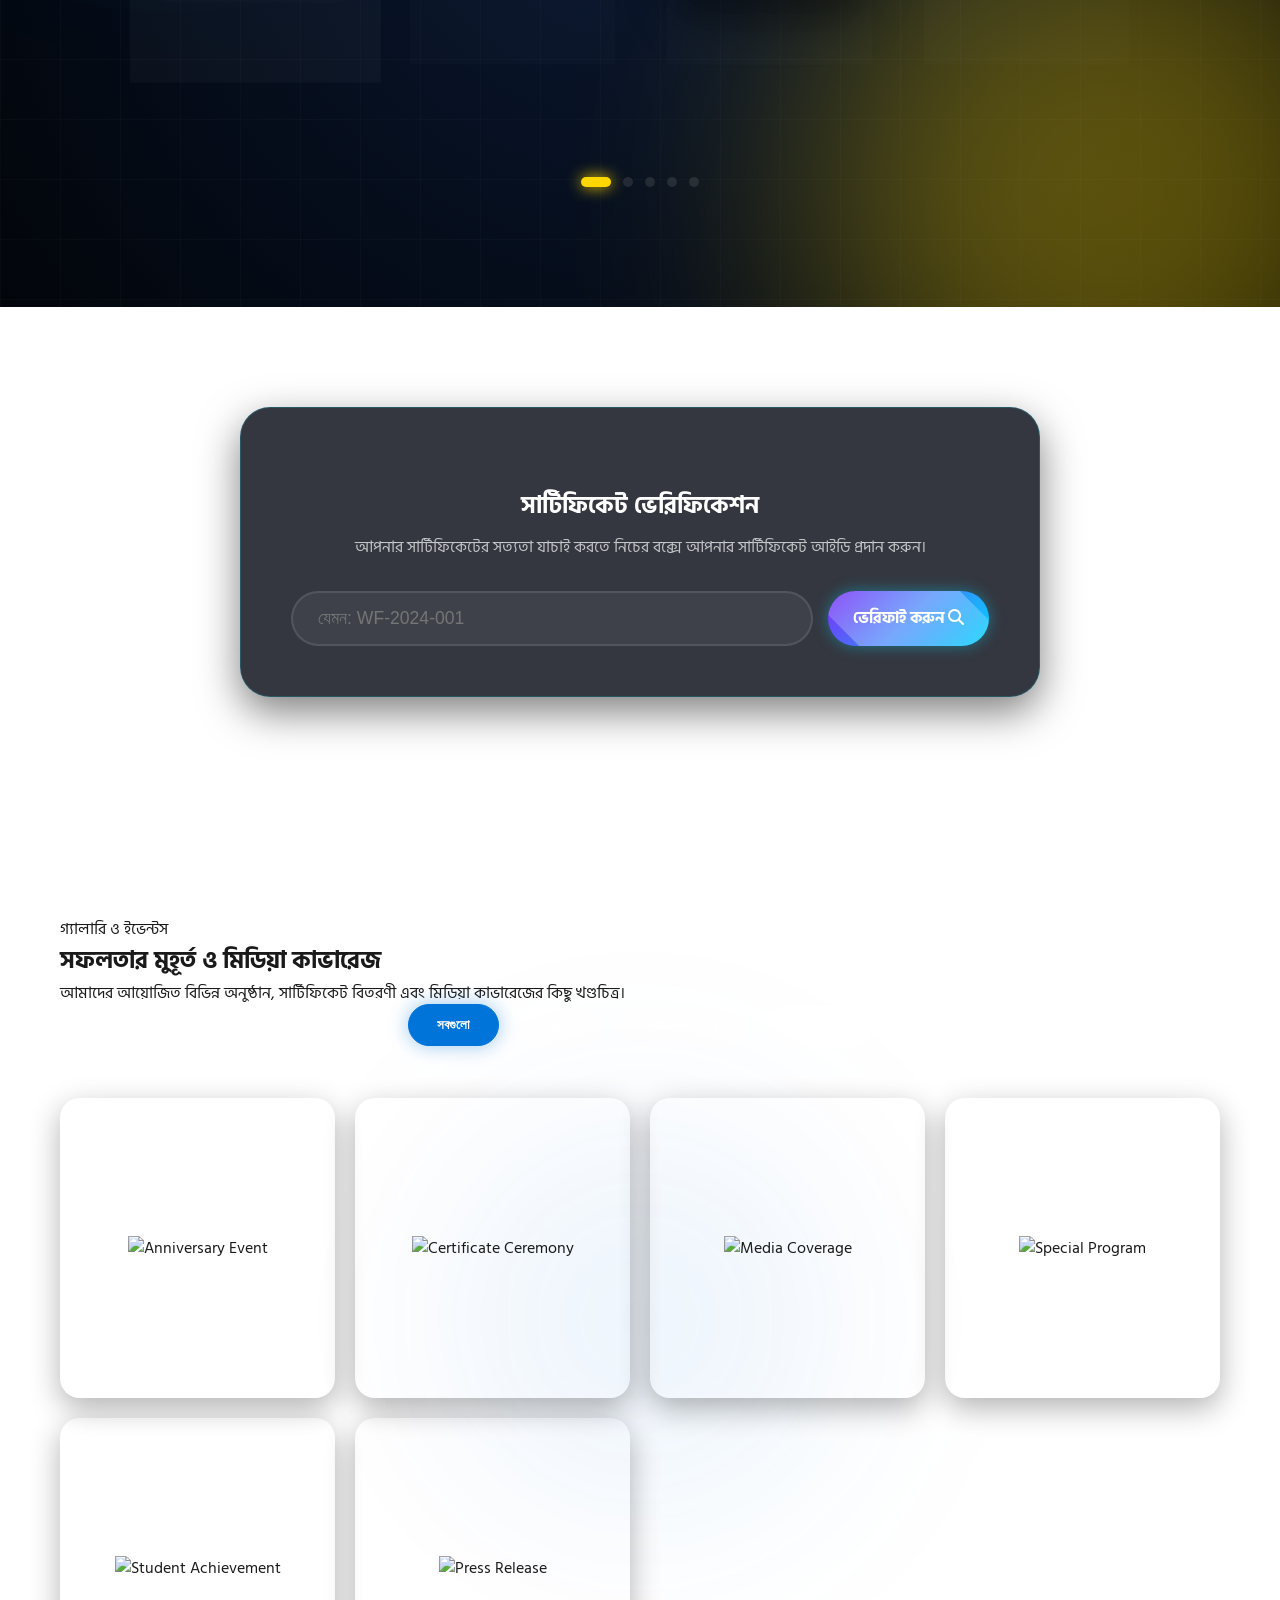
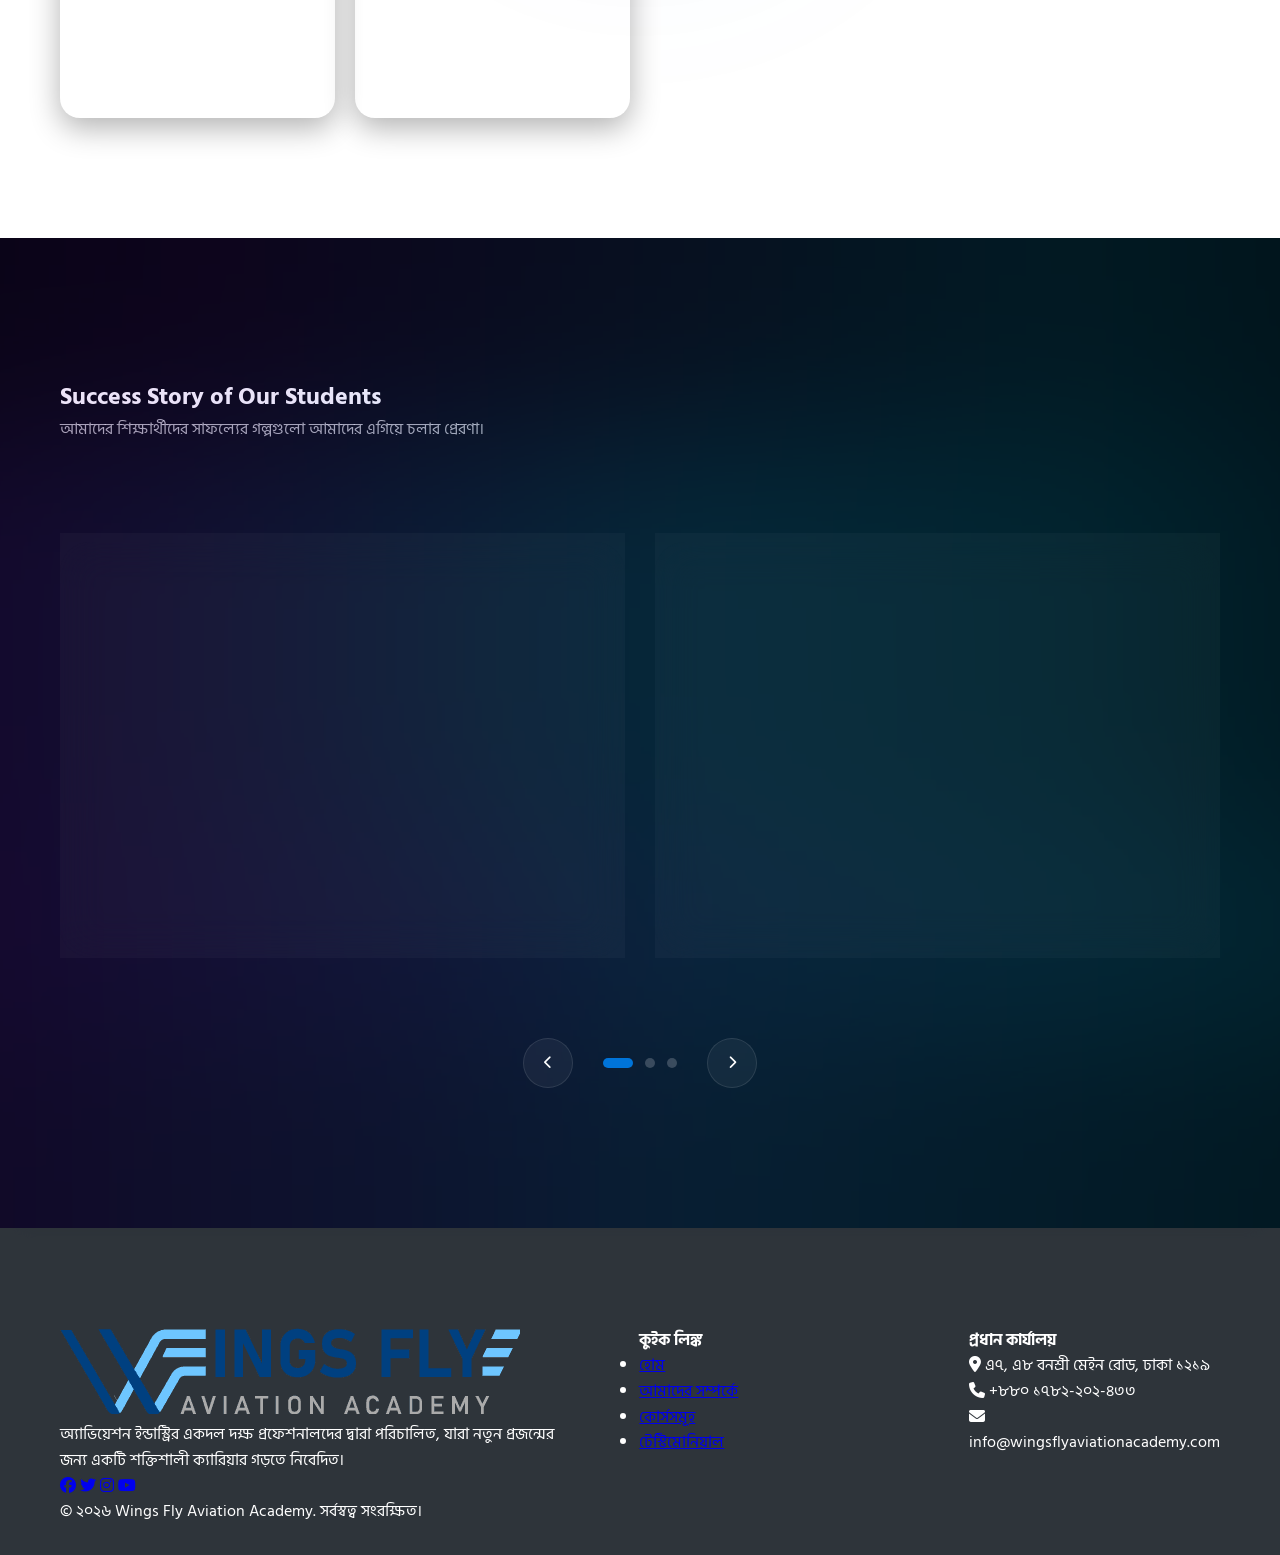
==== commit 9205e51c: "dev" ====
--- a/index.html
+++ b/index.html
@@ -1710,5 +1710,105 @@
         </div>
     </div>
 
+    <!-- ===== WhatsApp Floating Button ===== -->
+    <a href="https://wa.me/8801782202433?text=%E0%A6%B9%E0%A7%8D%E0%A6%AF%E0%A6%BE%E0%A6%B2%E0%A7%8B%2C%20Wings%20Fly%20Aviation%20Academy%20%E0%A6%B8%E0%A6%AE%E0%A7%8D%E0%A6%AA%E0%A6%B0%E0%A7%8D%E0%A6%95%E0%A7%87%20%E0%A6%9C%E0%A6%BE%E0%A6%A8%E0%A6%A4%E0%A7%87%20%E0%A6%9A%E0%A6%BE%E0%A6%87%E0%A5%A4" 
+       target="_blank" id="whatsappFloat" class="whatsapp-float" title="WhatsApp-এ মেসেজ করুন">
+        <div class="wa-pulse"></div>
+        <div class="wa-pulse wa-pulse-2"></div>
+        <i class="fa-brands fa-whatsapp"></i>
+        <span class="wa-tooltip">আমাদের মেসেজ করুন!</span>
+    </a>
+
+    <style>
+        /* ===== WhatsApp Floating Button ===== */
+        .whatsapp-float {
+            position: fixed;
+            bottom: 30px;
+            right: 30px;
+            width: 64px;
+            height: 64px;
+            background: linear-gradient(135deg, #25D366, #128C7E);
+            border-radius: 50%;
+            display: flex;
+            align-items: center;
+            justify-content: center;
+            color: white;
+            font-size: 34px;
+            z-index: 99990;
+            text-decoration: none;
+            box-shadow: 0 6px 25px rgba(37, 211, 102, 0.5), 0 0 0 0 rgba(37, 211, 102, 0.4);
+            transition: all 0.4s cubic-bezier(0.23, 1, 0.32, 1);
+            cursor: pointer;
+        }
+        .whatsapp-float:hover {
+            transform: scale(1.15) translateY(-5px);
+            box-shadow: 0 10px 40px rgba(37, 211, 102, 0.6);
+        }
+        .whatsapp-float:hover .wa-tooltip {
+            opacity: 1;
+            visibility: visible;
+            transform: translateX(-110%) translateY(-50%) scale(1);
+        }
+
+        /* Pulse rings */
+        .wa-pulse {
+            position: absolute;
+            width: 100%;
+            height: 100%;
+            border-radius: 50%;
+            background: rgba(37, 211, 102, 0.3);
+            animation: waPulse 2s ease-out infinite;
+            pointer-events: none;
+        }
+        .wa-pulse-2 {
+            animation-delay: 1s;
+        }
+        @keyframes waPulse {
+            0% { transform: scale(1); opacity: 0.6; }
+            100% { transform: scale(2.2); opacity: 0; }
+        }
+
+        /* Tooltip */
+        .wa-tooltip {
+            position: absolute;
+            right: 100%;
+            top: 50%;
+            transform: translateX(-100%) translateY(-50%) scale(0.8);
+            background: linear-gradient(135deg, #1a1a2e, #0f3460);
+            color: #25D366;
+            padding: 10px 18px;
+            border-radius: 12px;
+            font-size: 14px;
+            font-weight: 700;
+            font-family: 'Hind Siliguri', sans-serif;
+            white-space: nowrap;
+            opacity: 0;
+            visibility: hidden;
+            transition: all 0.4s ease;
+            box-shadow: 0 5px 20px rgba(0,0,0,0.3);
+            border: 1px solid rgba(37, 211, 102, 0.3);
+            margin-right: 15px;
+        }
+        .wa-tooltip::after {
+            content: '';
+            position: absolute;
+            right: -8px;
+            top: 50%;
+            transform: translateY(-50%);
+            border: 8px solid transparent;
+            border-left-color: #0f3460;
+        }
+
+        @media (max-width: 768px) {
+            .whatsapp-float {
+                bottom: 20px;
+                right: 20px;
+                width: 56px;
+                height: 56px;
+                font-size: 28px;
+            }
+        }
+    </style>
+
 </body>
 </html>
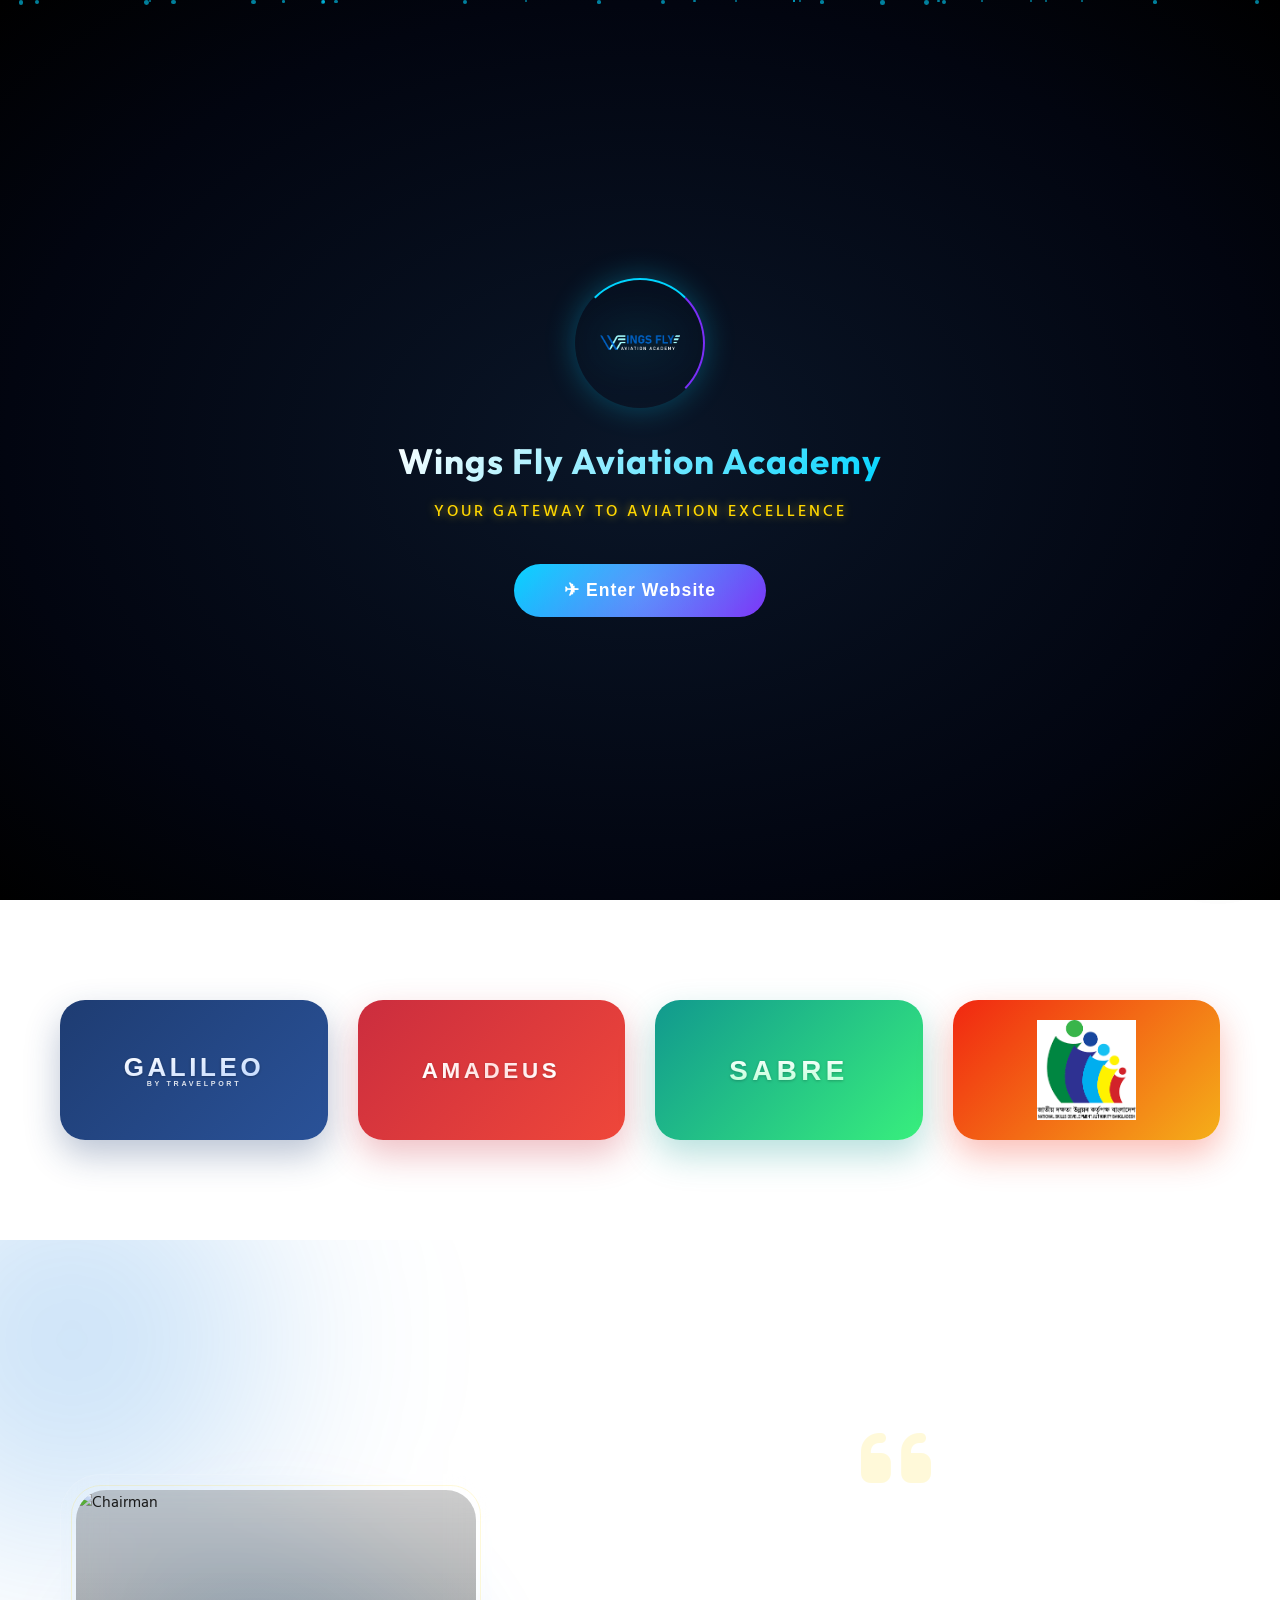
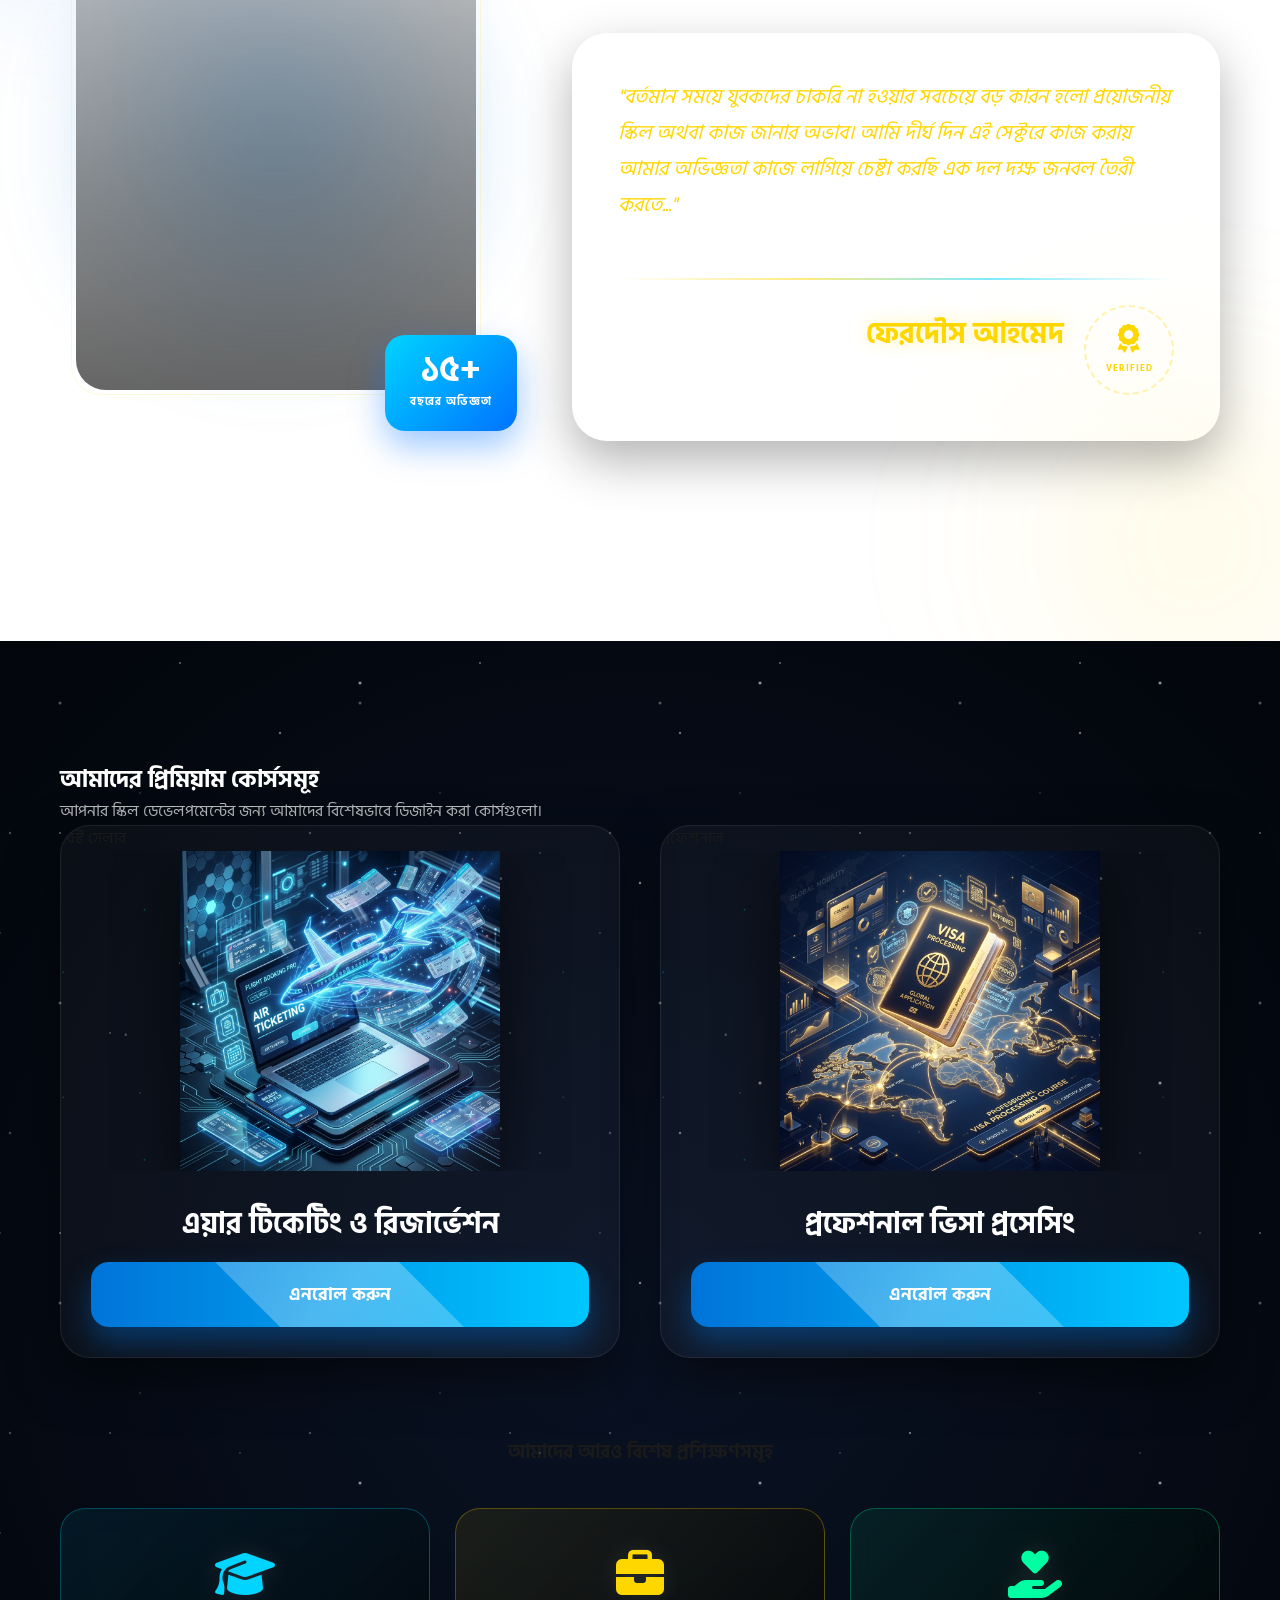
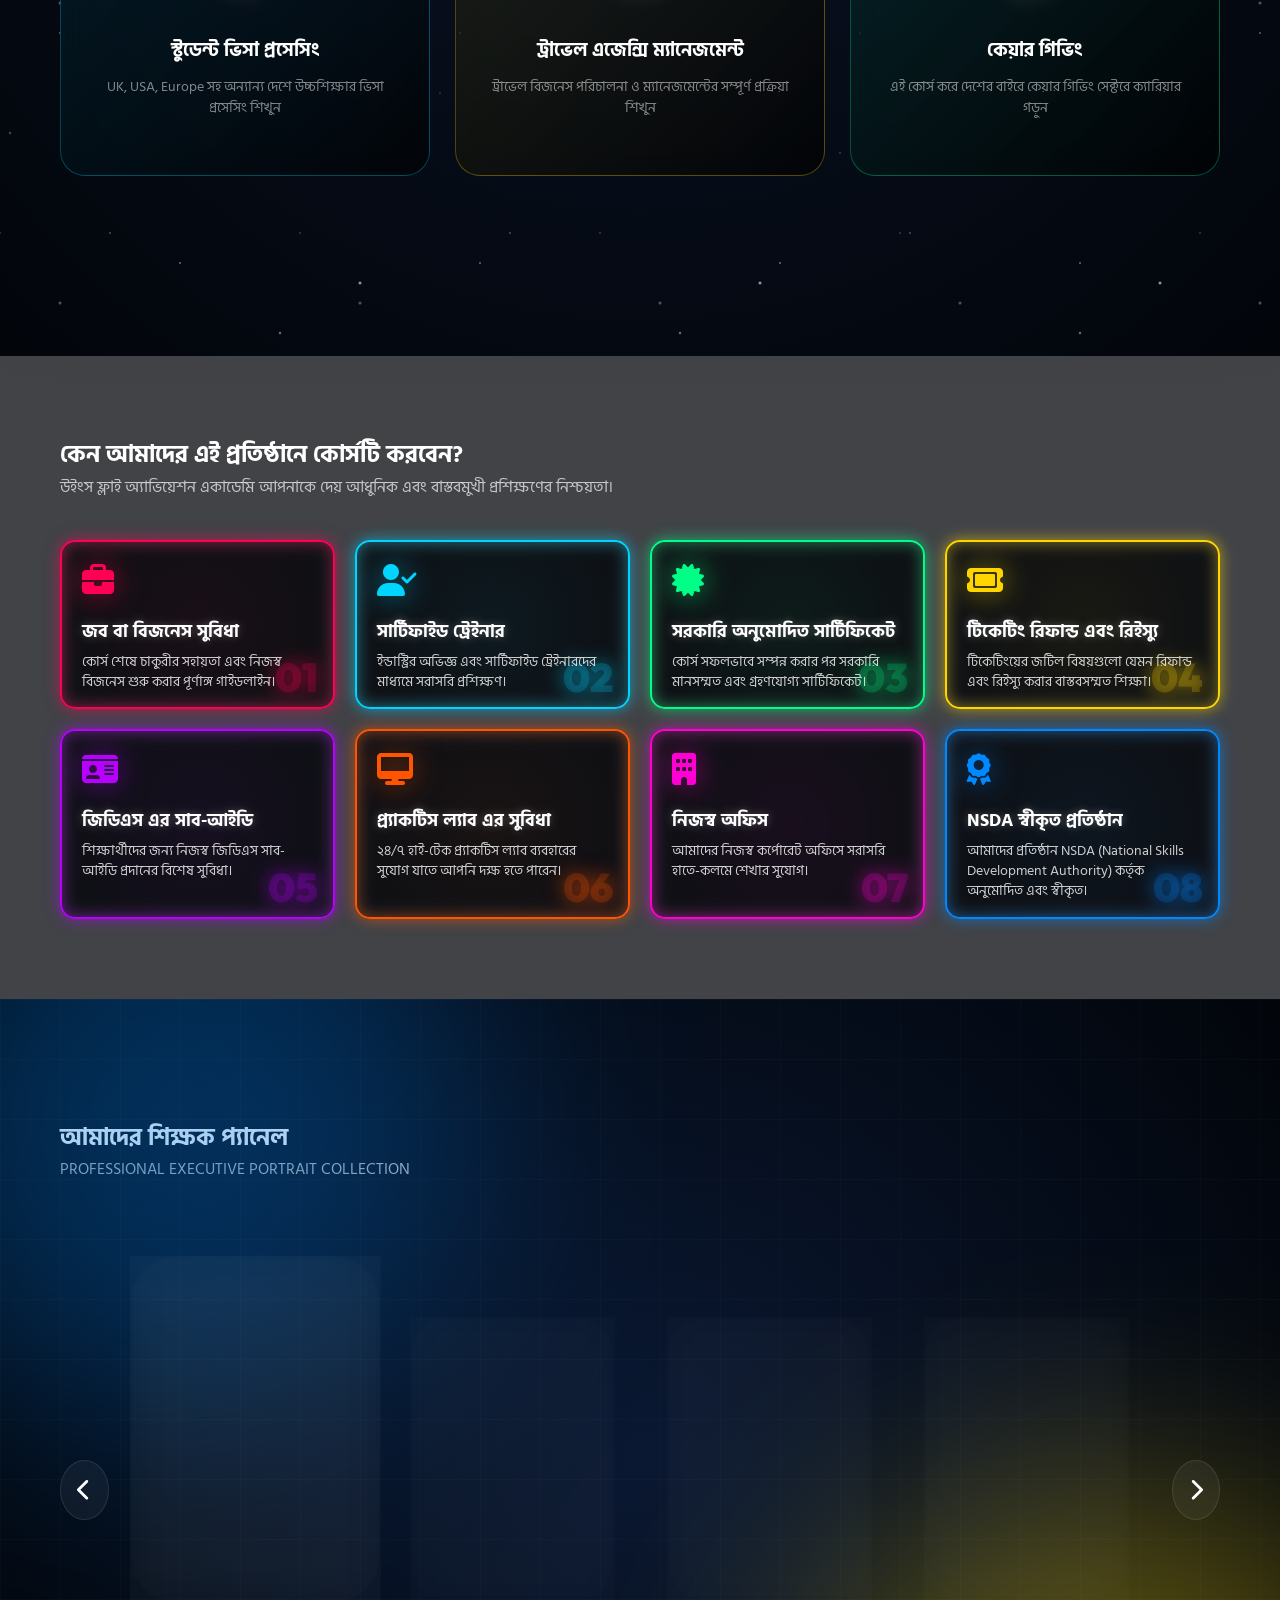
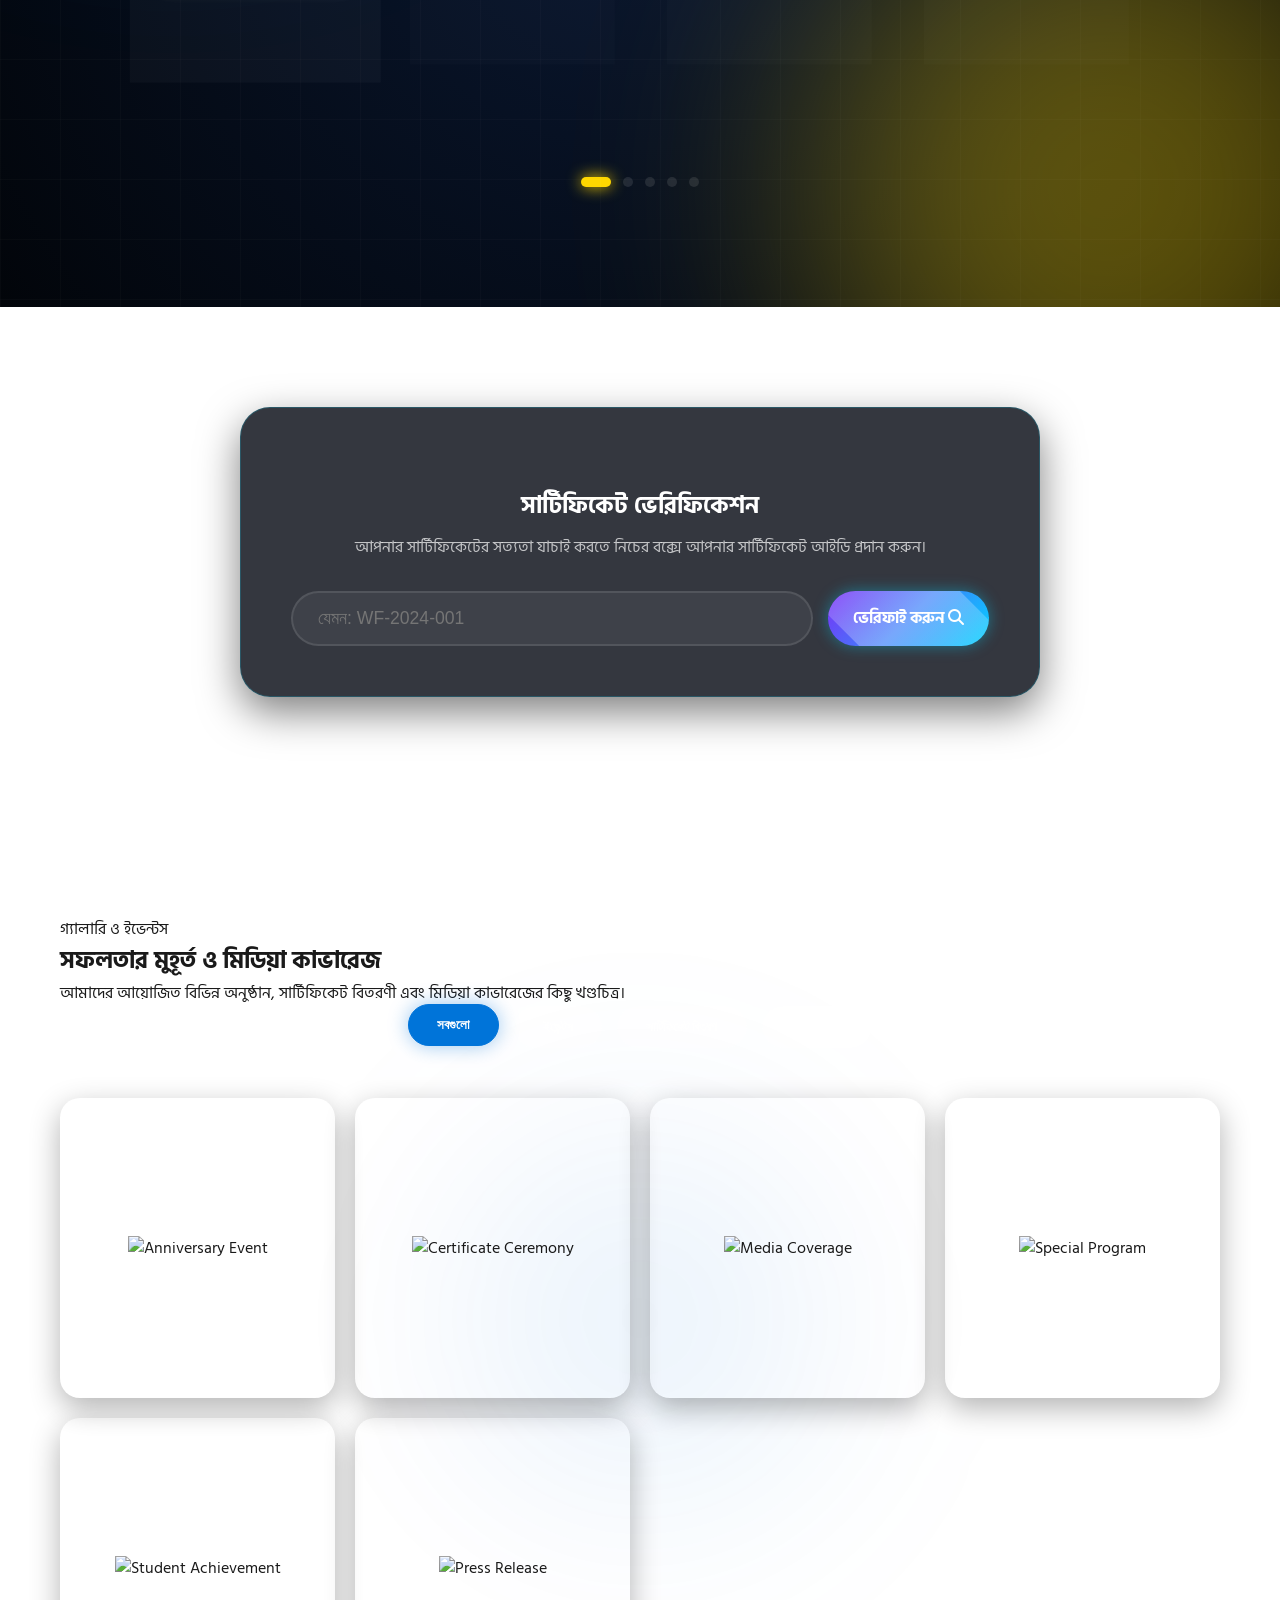
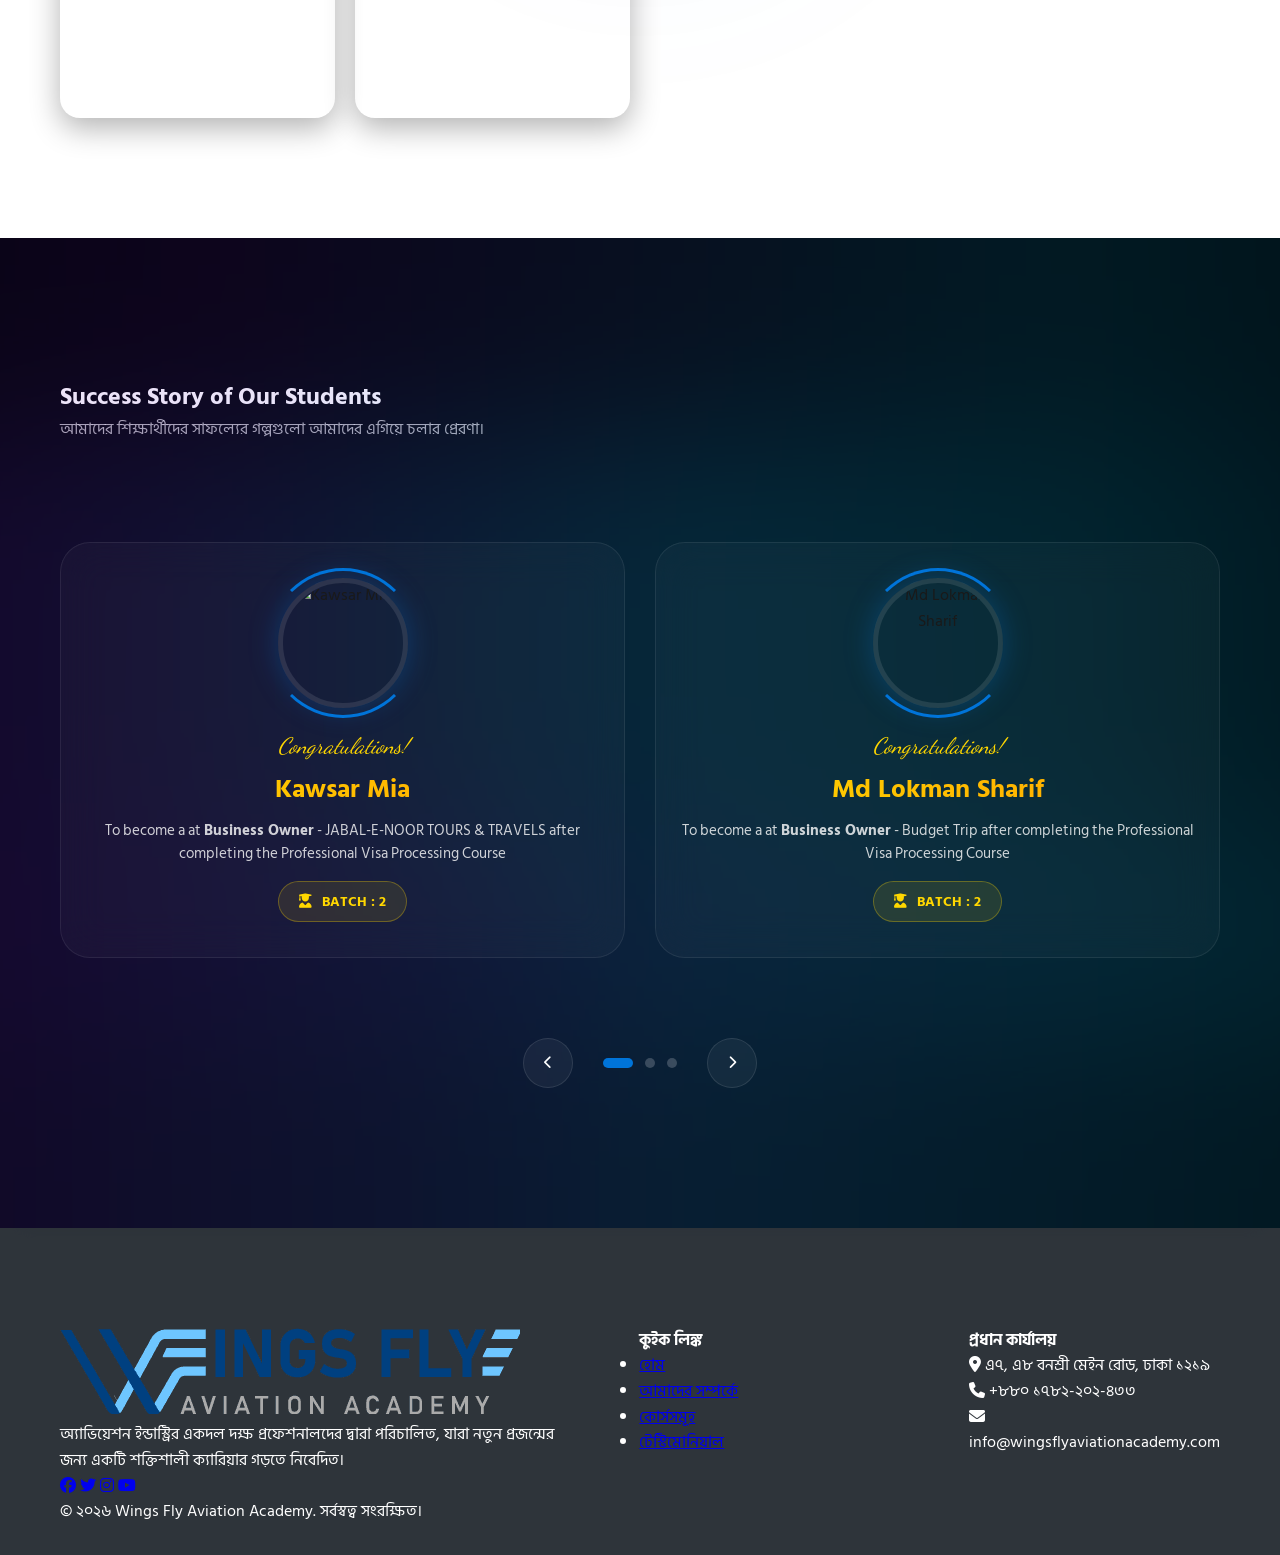
==== commit eeda54e7: "theme" ====
--- a/index.html
+++ b/index.html
@@ -170,14 +170,14 @@
     .theme-btn-neon .t-icon { color: #00FF9F; text-shadow: 0 0 8px #00FF9F; }
     .theme-btn-neon:hover, .theme-btn-neon.active { background: #1a1a2e; box-shadow: inset 0 0 20px rgba(0,255,159,0.1); }
     
-    /* Gradient Deep Button */
-    .theme-btn-gradient {
-        background: linear-gradient(135deg, #020617, #0F172A);
-        color: #00D9FF;
+    /* Holographic Button */
+    .theme-btn-holographic {
+        background: linear-gradient(135deg, #010b14, #00234b);
+        color: #00f5ff;
     }
-    .theme-btn-gradient::before { background: #00D9FF; }
-    .theme-btn-gradient .t-icon { color: #7F39FB; text-shadow: 0 0 8px #7F39FB; }
-    .theme-btn-gradient:hover, .theme-btn-gradient.active { background: #0F172A; box-shadow: inset 0 0 20px rgba(0,217,255,0.1); }
+    .theme-btn-holographic::before { background: #00f5ff; }
+    .theme-btn-holographic .t-icon { color: #00f5ff; text-shadow: 0 0 8px #00f5ff; }
+    .theme-btn-holographic:hover, .theme-btn-holographic.active { background: #00234b; box-shadow: inset 0 0 20px rgba(0,245,255,0.2); }
     
     /* American Eagle Button */
     .theme-btn-american {
@@ -225,9 +225,9 @@
             <span class="t-icon">⚡</span>
             <span class="t-label">NEON<br>CYBER</span>
         </button>
-        <button class="theme-btn theme-btn-gradient" data-theme="gradient" title="Modern Gradient">
-            <span class="t-icon">🌌</span>
-            <span class="t-label">GRADIENT<br>DEEP</span>
+        <button class="theme-btn theme-btn-holographic" data-theme="holographic" title="Holographic Space">
+            <span class="t-icon">🧊</span>
+            <span class="t-label">HOLO<br>GRAPHIC</span>
         </button>
         <button class="theme-btn theme-btn-american" data-theme="american" title="American Patriotic">
             <span class="t-icon">🦅</span>
@@ -1525,14 +1525,14 @@
         const themeMap = {
             original: 'css/theme-original.css',
             neon:     'css/theme-neon.css',
-            gradient: 'css/theme-gradient.css',
+            holographic: 'css/theme-holographic.css',
             american: 'css/theme-american.css',
         };
 
         const themeColors = {
             original: { cursor: '#00d4ff',  tab: 'linear-gradient(135deg,#031b33,#7303c0)' },
             neon:     { cursor: '#00FF9F',  tab: 'linear-gradient(135deg,#00FF9F,#FF006E)' },
-            gradient: { cursor: '#7F39FB',  tab: 'linear-gradient(135deg,#00D9FF,#7F39FB)' },
+            holographic: { cursor: '#00f5ff',  tab: 'linear-gradient(135deg,#00f5ff,#0080ff)' },
             american: { cursor: '#FFD700',  tab: 'linear-gradient(135deg,#E31B23,#1B3A8C)' },
         };
 
